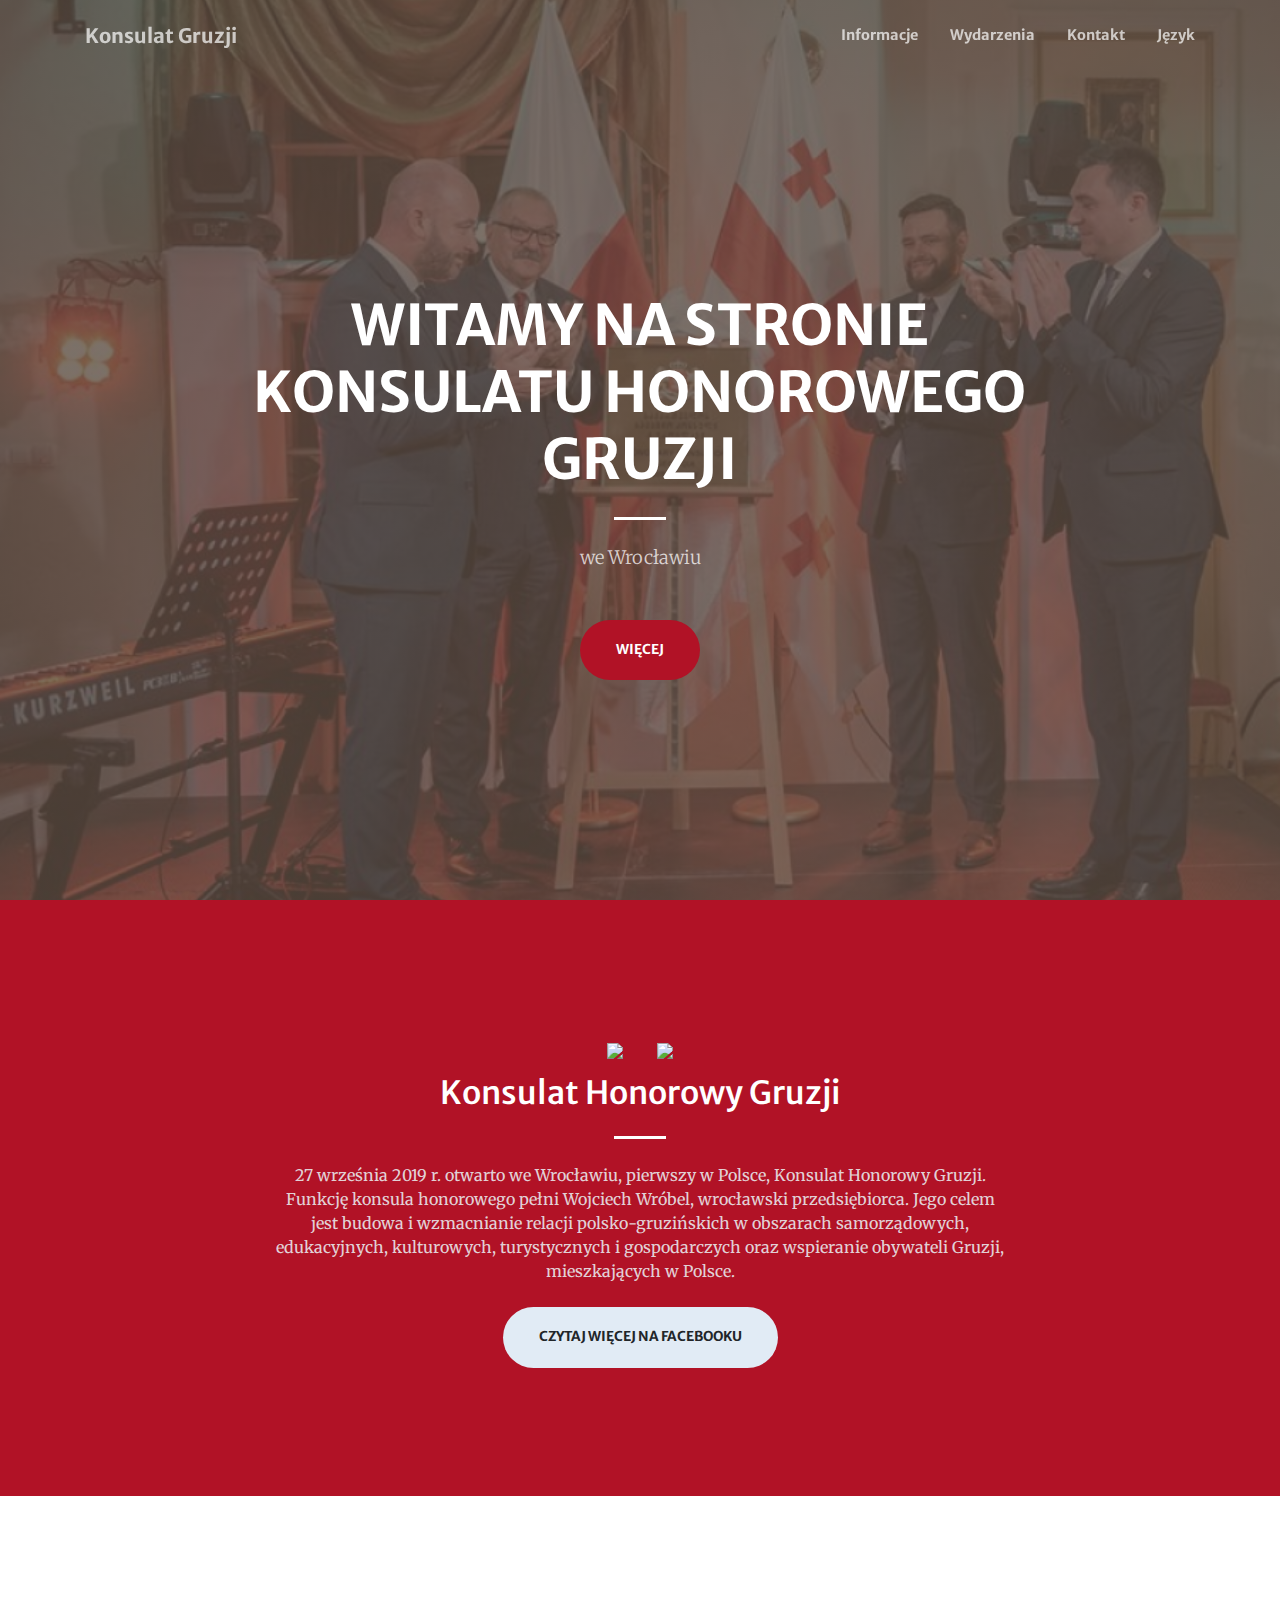
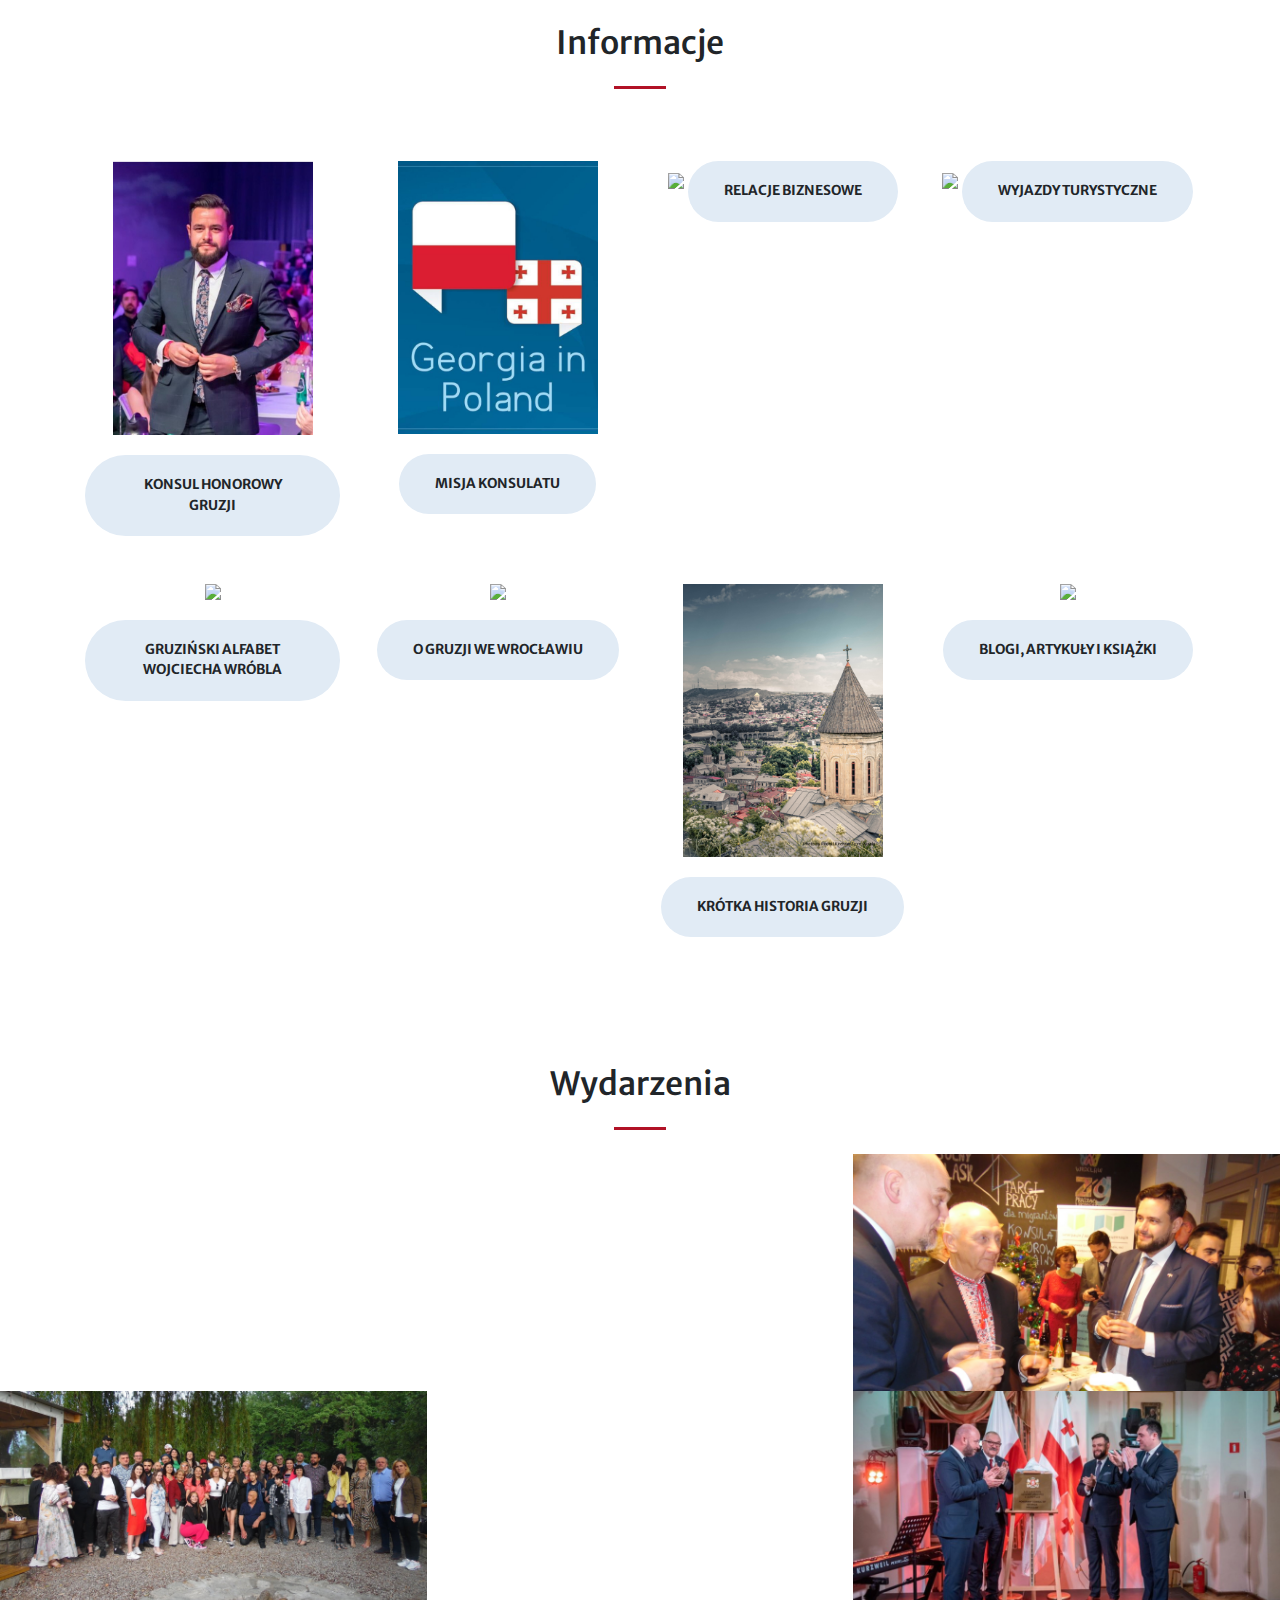
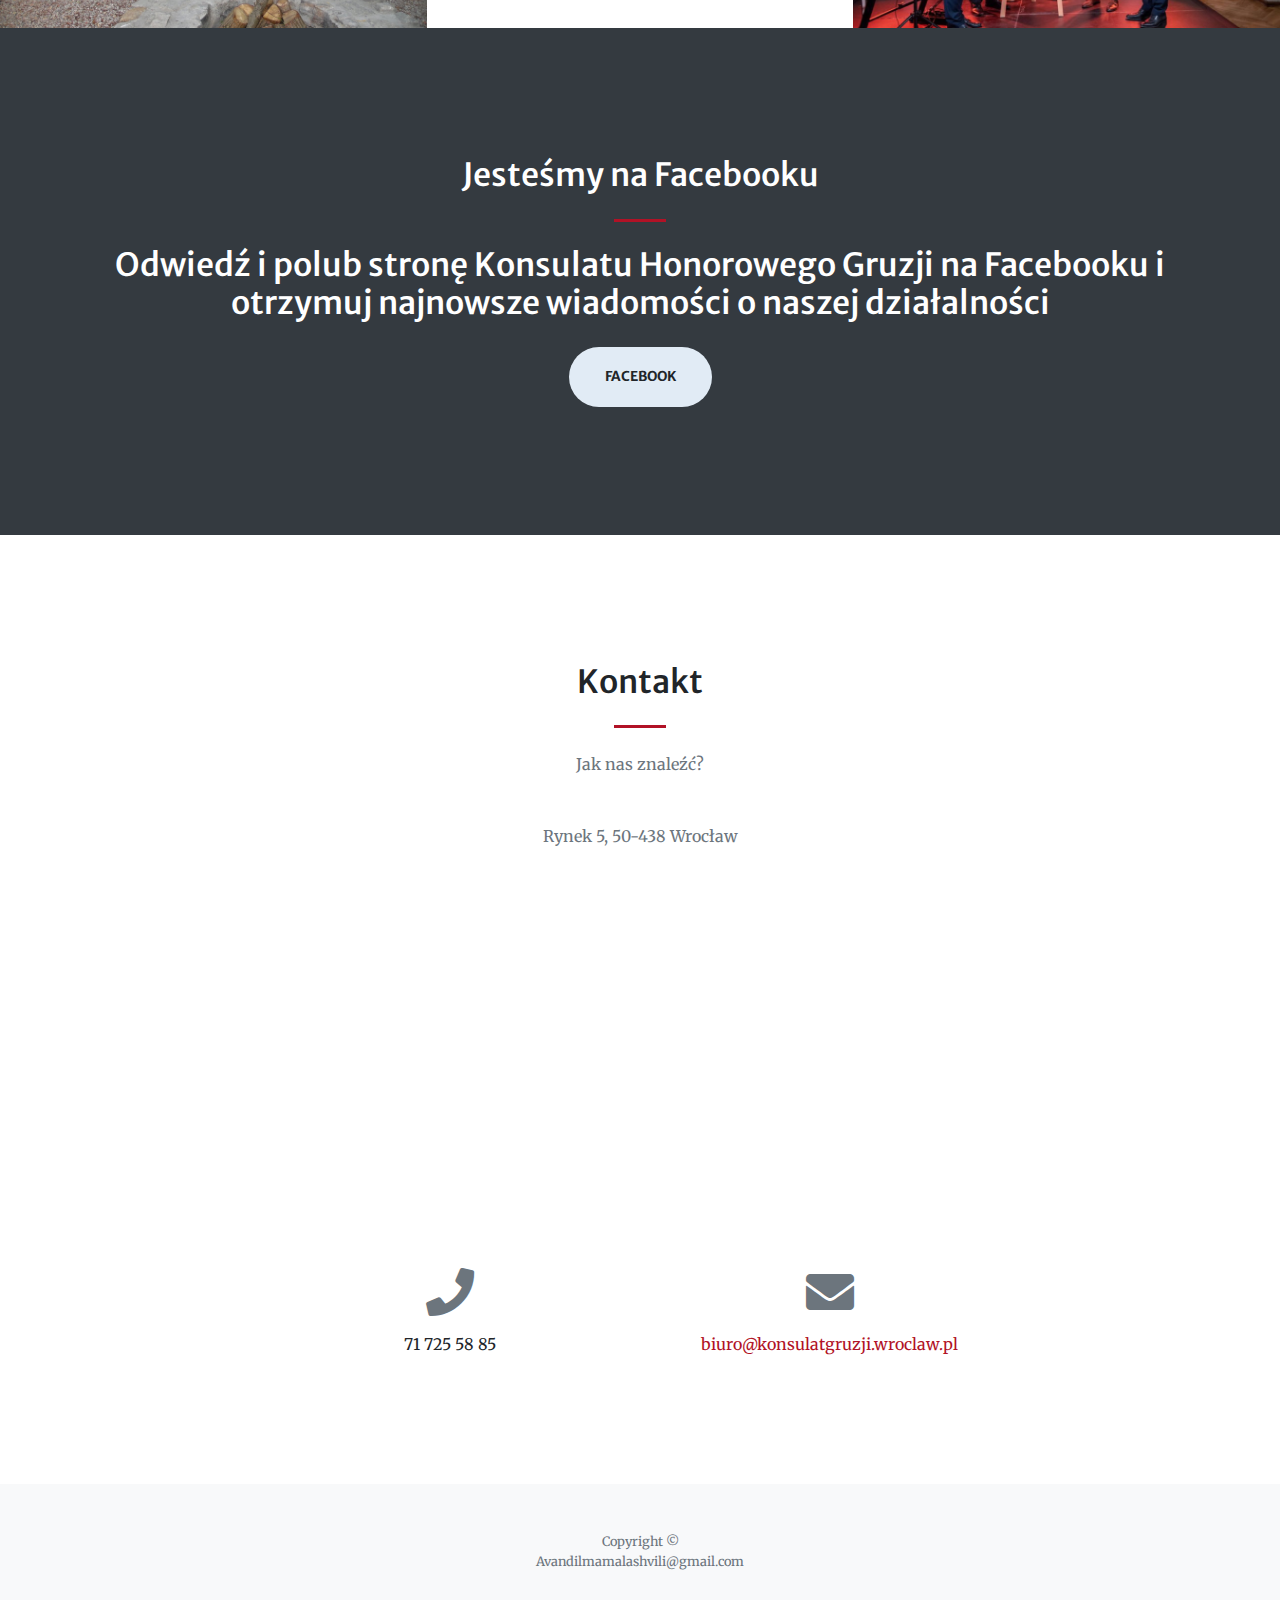
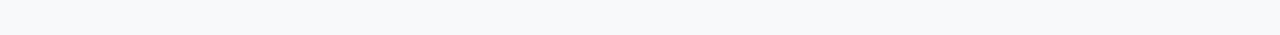
==== index.html @ 9956ffe3 "1234" ====
<!DOCTYPE html>
<html lang="en">

<head>

  <meta charset="utf-8">
  <meta name="viewport" content="width=device-width, initial-scale=1, shrink-to-fit=no">
  <meta name="description" content="">
  <meta name="author" content="">
  <link rel="icon" type="image/icon" href="../Konsulat-Gruzji.v1.0/img/icon.png" sizes="16x16">
  <title>Konsulat Gruzji</title>

  <!-- Font Awesome Icons -->
  <link href="vendor/fontawesome-free/css/all.min.css" rel="stylesheet" type="text/css">

  <!-- Google Fonts -->
  <link href="https://fonts.googleapis.com/css?family=Merriweather+Sans:400,700" rel="stylesheet">
  <link href='https://fonts.googleapis.com/css?family=Merriweather:400,300,300italic,400italic,700,700italic' rel='stylesheet' type='text/css'>

  <!-- Plugin CSS -->
  <link href="vendor/magnific-popup/magnific-popup.css" rel="stylesheet">

  <!-- Theme CSS - Includes Bootstrap -->
  <link href="css/creative.min.css" rel="stylesheet">

  <link href="css/form.css" rel="stylesheet">

</head>

<body id="page-top">

 
  <nav class="navbar navbar-expand-lg navbar-light fixed-top py-3" id="mainNav">
    <div class="container">
      <a class="navbar-brand js-scroll-trigger" href="#page-top">Konsulat Gruzji</a>
      <button class="navbar-toggler navbar-toggler-right" type="button" data-toggle="collapse" data-target="#navbarResponsive" aria-controls="navbarResponsive" aria-expanded="false" aria-label="Toggle navigation">
        <span class="navbar-toggler-icon"></span>
      </button>
      <div class="collapse navbar-collapse" id="navbarResponsive">
        <ul class="navbar-nav ml-auto my-2 my-lg-0">
          <li class="nav-item">
            <a class="nav-link js-scroll-trigger" href="#services">Informacje</a>
          </li>
          <li class="nav-item">
            <a class="nav-link js-scroll-trigger" href="#portfolio">Wydarzenia</a>
          </li>
          <li class="nav-item">
            <a class="nav-link js-scroll-trigger" href="#contact">Kontakt</a>
          </li>
          <li class="nav-item"> 
              <a class="nav-link js-scroll-trigger">Język</a>
          </li>
        </ul>
      </div>
    </div>
  </nav>

 
  <header class="masthead">
    <div class="container h-100">
      <div class="row h-100 align-items-center justify-content-center text-center">
        <div class="col-lg-10 align-self-end">
          <h1 class="text-uppercase text-white font-weight-bold">Witamy na stronie Konsulatu Honorowego Gruzji</h1>
          <hr class="divider light my-4">
        </div>
        <div class="col-lg-8 align-self-baseline">
          <p class="text-white-75 font-weight-light mb-5">we Wrocławiu</p>
          <a class="btn btn-primary btn-xl js-scroll-trigger" href="#about">więcej</a>
        </div>
      </div>
    </div>
  </header>

 
  <section class="page-section bg-primary" id="about">
    <div class="container">
      <div class="row justify-content-center">
        <div class="col-lg-8 text-center">
         <img src="img/FlagPL.png" width="100px" style="padding: 15px;">
         <img src="img/FlagGE.png" width="100px" style="padding: 15px;">
          <h2 class="text-white mt-0">Konsulat Honorowy Gruzji</h2>
          <hr class="divider light my-4">
          <p class="text-white-50 mb-4">
            27 września 2019 r. otwarto we Wrocławiu, pierwszy w Polsce, Konsulat Honorowy Gruzji. 
            Funkcję konsula honorowego pełni Wojciech Wróbel, wrocławski przedsiębiorca. 
            Jego celem jest budowa i wzmacnianie relacji polsko-gruzińskich w obszarach samorządowych, edukacyjnych, kulturowych, 
            turystycznych i gospodarczych oraz wspieranie obywateli Gruzji, mieszkających w Polsce.
          </p>
          <a class="btn btn-light btn-xl js-scroll-trigger" href="https://www.facebook.com/permalink.php?story_fbid=105038730985418&id=104539917701966" target="_blank">Czytaj więcej na Facebooku</a>
        </div>
      </div>
    </div>
  </section>

  
  <section class="page-section" id="services">
    <div class="container">
      <h2 class="text-center mt-0">Informacje</h2>
      <hr class="divider my-4">
      <div class="row">
        <div class="col-lg-3 col-md-6 text-center">
          <div class="mt-5">
            <img src="img/konsul.jpg" width="200px" style="margin-bottom: 20px;">
           
            <button id="myBtn1" class="btn btn-light btn-xl">Konsul Honorowy Gruzji</button>
          </div>
        </div>
        <div class="col-lg-3 col-md-6 text-center">
          <div class="mt-5">
            <img src="img/Mission.jpg" width="200px" style="margin-bottom: 20px;">
            <button id="myBtn2" class="btn btn-light btn-xl">Misja Konsulatu</button>
          </div>
        </div>
        <div class="col-lg-3 col-md-6 text-center">
          <div class="mt-5">
            <img src="img/Business.jpg" width="200px" style="margin-bottom: 20px;">
            <button id="myBtn3" class="btn btn-light btn-xl">Relacje biznesowe</button>
          </div>
        </div>
        <div class="col-lg-3 col-md-6 text-center">
          <div class="mt-5">
            <img src="img/Travel.jpg" width="200px" style="margin-bottom: 20px;">
            <button id="myBtn4" class="btn btn-light btn-xl">Wyjazdy turystyczne</button>
          </div>
        </div>
        <div class="col-lg-3 col-md-6 text-center">
          <div class="mt-5">
            <img src="img/Gecalligraphy.jpg" width="200px" style="margin-bottom: 20px;">
            <button id="myBtn5" class="btn btn-light btn-xl">Gruziński alfabet Wojciecha Wróbla</button>
          </div>
        </div>
        <div class="col-lg-3 col-md-6 text-center">
          <div class="mt-5">
            <img src="img/ogruzjaWroc.jpg" width="200px" style="margin-bottom: 20px;">
            <button id="myBtn6" class="btn btn-light btn-xl">O Gruzji we Wrocławiu</button>
          </div>
        </div>
        <div class="col-lg-3 col-md-6 text-center">
          <div class="mt-5">
            <img src="img/Historia.jpg" width="200px" style="margin-bottom: 20px;">
            <button id="myBtn7" class="btn btn-light btn-xl">Krótka Historia Gruzji</button>
          </div>
        </div>
        <div class="col-lg-3 col-md-6 text-center">
          <div class="mt-5">
            <img src="img/blog.jpg" width="200px" style="margin-bottom: 20px;">
            <button id="myBtn8" class="btn btn-light btn-xl">Blogi, artykuły i książki</button>
          </div>
        </div>
      </div>
    </div>
  </section>


   <div id="myModal1" class="modal1">
      <div class="modal-content1">
        <span class="close1">&times;</span>
            <div id="wrapper">
                <form method="POST" action="" name="myform" >
                        <div>
                          <img src="img/konsul.jpg" style="margin-bottom: 30px; width: 50%;">  
                          <h3 class="satauri">konsul honorowy Gruzji we Wrocławiu</h3>
                          <hr class="divider my-4">
                        </div class="text">
                        Nazywam się <b>Wojciech Wróbel</b>. Jestem wrocławianinem, rocznik 1988, i nie wyobrażam sobie, żeby żyć i pracować gdzie indziej. 
                        Kilka lat temu zakochałem się w Gruzji. Wciąż poznają jej kulturę, tradycję i fascynujących, przyjaznych mieszkańców. 
                        Od 2019 r. mam zaszczyt być konsulem honorowym Gruzji we Wrocławiu.
                        <p></p><b>Wykształcenie i działalność</b>
                        <p></p>Ukończyłem psychologię na uniwersytecie SWPS oraz, z wyróżnieniem, 
                        studia Master of Business Administration na Politechnice Wrocławskiej i Central Connecticut State University. 
                        Jestem współzałożycielem i wiceprezesem stowarzyszenia absolwentów studiów MBA PWr – Business Club B4. 
                        Mam zaszczyt być dożywotnim członkiem Rady Kolegium Europy Wschodniej im. Jana Nowaka-Jeziorańskiego, 
                        której misją jest praca na rzecz budowy Europy Wschodniej jako wspólnoty ludzi wolnych.
                        Jestem w kapitule Nagrody im. Tytusa Filipowicza, przyznawanej obywatelom krajów kaukaskich, m.in. 
                        za rozwój nauki i kultury oraz budowanie społeczeństwa obywatelskiego. 
                        Należę do Rady Programowej Forum G2 – Gospodarka i Geopolityka, w której wyznaczamy cele i 
                        priorytety działań Instytutu Strategii Gospodarczych i Geopolitycznych. 
                        Jestem współzałożycielem Instytutu Heweliusza, w którym zajmujemy się szeroko pojętą edukacją z zakresu zarządzania, 
                        ekonomii, prawa i psychologii oraz podnoszeniem kompetencji osób, kierujących jednostkami samorządowymi i przedsiębiorstwami. 
                        
                        <p></p>Szczególnie bliska jest mi tematyka, związana z firmami rodzinnymi.
                        Swoim doświadczeniem w tym zakresie dzielę się podczas konferencji biznesowych i wykładów dla studentów, 
                        którzy kształcą się na kierunkach ekonomicznych. 
                        Prowadzę zajęcia z zakresu zasad funkcjonowania firm rodzinnych oraz międzynarodowej współpracy gospodarczej 
                        w Studium Europy Wschodniej Uniwersytetu Warszawskiego.
                        Należę do stowarzyszenia The Family Business Network Poland (FBN Poland), które działa na rzecz firm rodzinnych. 
                        <p></p>Od kilku lat angażuję się w działalność społeczną i filantropijną.
                        <p></p><b>Prowadzimy firmę rodzinną</b>
                        <p></p>Jestem właścicielem Grupy Wróbel, rodzinnej firmy, której nie byłoby, gdyby nie mój świętej pamięci tata Mirosław. 
                        Zaczynał na początku lat 90. w niewielkim warsztacie samochodowym na wrocławskich Maślicach, ale miał ambitne plany, 
                        które konsekwentnie, krok po kroku, realizował. 
                        W pracy inspiruje mnie też mama Jolanta, która przyczyniła się do zbudowania sukcesu naszej firmy. Obecnie jesteśmy jedną z największych firm motoryzacyjnych w Polsce i dealerem marek Mercedes-Benz oraz Mazda. 
                        W 2018 r. byliśmy na liście 200 Największych Polskich Firm w rankingu „Wprost” oraz Polskich Ambasadorów Biznesu za rok 2017.
                      
                        </div>
                      </div>
                    </form>
                    </div>

   <div id="myModal2" class="modal2">
      <div class="modal-content2">
        <span class="close2">&times;</span>
            <div id="wrapper">
                <form method="POST" action="" name="myform">
                        <div>
                          <img src="img/misja.jpg" style="margin-bottom: 30px; width: 100%;">  
                          <h3 class="satauri">Misja Konsulatu Honorowego Gruzji we Wrocławiu</h3>
                          <hr class="divider my-4"> 
                        </div class="text">
                        
                        Moją misją jako Konsula Honorowego Gruzji we Wrocławiu jest budowanie jak najlepszych relacji polsko-gruzińskich. 
                        Pragnę przybliżać gruzińską kulturę i tradycję oraz zachęcać do kontaktów biznesowych i wyjazdów turystycznych. 
                        Okręg konsularny obejmuje województwo dolnośląskie, ale ponieważ Gruzja w Polsce ma tylko ambasadę w Warszawie, 
                        to czasami wspieram gruzińskich obywateli w całej Polsce. 
                        <p></p><b>Misja Konsulatu to:</b>
                        <ul>
                          <li style="list-style-type: circle;">budowa przyjaznych relacji pomiędzy naszymi krajami,</li>
                          <li style="list-style-type: circle;">rozwój współpracy regionalnej, wspólnych inicjatyw samorządów,</li>
                          <li style="list-style-type: circle;">inicjowanie współpracy organizacji społecznych, środowisk zawodowych, stowarzyszeń i kościołów,</li>
                          <li style="list-style-type: circle;">popieranie rozwoju relacji biznesowych i turystycznych,</li>
                          <li style="list-style-type: circle;">rozwój polsko-gruzińskich relacji kulturalnych, </li>
                          <li style="list-style-type: circle;">pomoc dla obywateli Gruzji, mieszkających na Dolnym Śląsku (szacuje się, że we Wrocławiu mieszka i pracuje ok. 1000 obywateli Gruzji, a na Dolnym Śląsku ta społeczność liczy ok. 10 tys. osób),</li>
                          <li style="list-style-type: circle;">informowanie zainteresowanych wyjazdem do Gruzji o możliwościach rozwoju wspólnych inicjatyw,</li>
                          <li style="list-style-type: circle;">współpraca z <a href="https://pol-ge.com/pl/strona-glowna/" target="blank">Polsko-Gruzińską Izbą Przemysłowo-Handlową,</a></li>
                          <li style="list-style-type: circle;">wsparcie polsko-gruzińskich inicjatyw dyplomatycznych.</li>
                          </ul>
	
                        <p></p><b>Kontakt</b>
                        <p>Ze mną i moimi współpracownikami można się spotkać w Konsulacie Honorowym Gruzji we Wrocławiu. 
                          Jesteśmy na trzecim piętrze w kamienicy Rynek 5 (znana jako kamienica Dwór Polski).</p>
                        <ul>
                          <li style="list-style-type: circle;">Konsulat otwarty jest w godz. 10.00-14.00, od poniedziałku do piątku, tel. 71 725 58 85.</li>
                          <li style="list-style-type: circle;">Wszystkie sprawy, wymagające pomocy ze strony Konsula Honorowego Gruzji, 
                            można zgłaszać e-mailowo: <a href="mailto:wojciech.wrobel@mfa.gov.ge">wojciech.wrobel@mfa.gov.ge</a></li>
                        </ul>
                        <p>Zobacz także: <a href="http://www.poland.mfa.gov.ge/default.aspx?sec_id=440&lang=12" 
                          target="blank">Ambasada Gruzji w Warszawie </a></p>
                        
            </div>
      </div>
    </form>
    </div>


   <div id="myModal3" class="modal3">
    <div class="modal-content3">
      <span class="close3">&times;</span>
          <div id="wrapper">
              <form method="POST" action="" name="myform" >
                      <div>
                        <img src="img/HeaderBussiness.jpg" width="100%" style="margin-bottom: 30px;">
                        <h3 class="satauri">Relacje biznesowe</h3>
                        <hr class="divider my-4">
                      </div>
                      <p>Kontakty biznesowe Dolnego Śląska z Gruzją to mój priorytet. Mamy już świetne relacje przyjacielskie i samorządowe, 
                      teraz czas na biznes. Zależy mi, aby wrocławskie i dolnośląskie firmy były obecne na obszarze Kaukazu Południowego. 
                      Ten region jest niezwykle atrakcyjny i stwarza nowe perspektywy biznesowe. Wiedzą o tym dolnośląscy przedsiębiorcy i samorządowcy, 
                      którzy od paru lat jeżdżą do Gruzji z misjami gospodarczymi.</p>
                      <p><b>Ten biznes się opłaca</b></p>
                      <p>Rocznie do Gruzji przyjeżdża 9 mln turystów, czyli ponad dwukrotnie tylu, 
                        ilu to państwo ma mieszkańców. Dobrze rozwija się rynek nieruchomości, 
                        szczególnie tych przeznaczonych na wynajem, ale nie tylko, np. inwestycja hotelarska potrafi się zwrócić nawet w 3,5 roku. 
                        To wszystko pokazuje, że rynek jest niesamowicie chłonny i perspektywiczny. 
                        Aktywni są na nim obywatele Turcji i Rosji i coraz częściej Brytyjczycy. 
                        Gruzini jednak są zainteresowani także współpracą z Polakami. Ważne, by nasi przedsiębiorcy dostrzegli tę szansę, 
                        a mnie zależy na tym, aby były to firmy z Wrocławia i naszego regionu. </p>
                      <p><b>Szansa dla dolnośląskich firm</b></p>
                      <p>Ze względu na położenie Gruzja jest swojego rodzaju hubem komunikacyjnym, zapewnienia bowiem łączność między Azją Zachodnią, 
                        Azją Centralną i Europą. Poprzez Gruzję polskie towary i usługi mają ułatwiony dostęp do rynków Południowego Kaukazu, 
                        w tym Azerbejdżanu, Armenii, Kazachstanu, oraz Turcji, Iranu i Arabii Saudyjskiej.</p> 
                      <p>Gruzinom zależy na współpracy z dolnośląskim firmami, szczególnie z branży IT, budowlanej, energetycznej i turystycznej. 
                        Dobre pespektywy mają przed sobą inwestycje infrastrukturalne, dużo się tam buduje i modernizuje, np. drogi, 
                        obiekty sportowe czy hydroelektrownie, rozwija się przemysł ciężki, wydobywczy (Gruzja pozyskuje znaczne ilości rudy manganu). 
                        Dolnośląskie firmy, które współpracują z KGHM, mogą znaleźć w Gruzji parterów. </p>
                      <p><b>Prowadzenie firmy i podatki</b></p>
                      <p>Gruzja ma bardzo dobrze wykształconą kadrę pracowniczą. Całość kosztów, związana z zatrudnieniem, to podatek w wysokości 20 proc. 
                        Dla porównania – w Polsce to ok. 50 proc. W Gruzji stosowany jest estoński sposób rozliczania podatków, czyli firma, 
                        która generuje przychód do momentu, gdy nie konsumuje zysków w formie dywidendy, nie płaci podatków.</p>
                      <p>Według raportu Doing Business, Gruzja jest w gronie 10 najlepszych państw do prowadzenia własnego biznesu. 
                        To kraj otwarty na inwestycje. Sprzyja temu uproszczone prawo gospodarcze, np. firmę można zarejestrować i otworzyć w jeden dzień. 
                        Zlikwidowano wiele obowiązkowych licencji i pozwoleń. Skrócono czas odprawy celnej. 
                        Co ciekawe, w Gruzji świadczenia socjalne finansuje państwo. Przedsiębiorca nie musi zatem odprowadzać składek, 
                        związanych z zatrudnieniem pracowników. </p>
                      <p><b>Gruzja – Unia Europejska</b></p>
                      <p>Gruzja dąży do członkostwa w Unii Europejskiej i NATO, a to dla kontaktów biznesowych i turystycznych ma kluczowe znaczenie.</p> 
                      <ul>
                        <li style="list-style-type: circle;">28 marca 2017 r. UE wprowadziła liberalizację wizową i obywatele Gruzji mogą podróżować do państw Unii Europejskiej 
                          bez wiz – do 90 dni w ciągu pół roku. Wcześniej, bo w 2011 r., weszły w życie umowy UE – Gruzja: o ułatwieniach wizowych i o 
                          readmisji. Co ważne, Polacy, bez względu na cel podróży, mogą wjechać do Gruzji bez wiz, a przekraczając granicę, 
                          należy okazać paszport lub dowód osobisty</li>
                        <li style="list-style-type: circle;">Od 1 lipca 2016 r. w pełni obowiązuje układ stowarzyszeniowy UE – Gruzja wraz z pogłębioną, kompleksową strefą wolnego handlu.</li>
                        <li style="list-style-type: circle;">Od 2009 r. Gruzja jest członkiem Partnerstwa Wschodniego, które ma pogłębiać więzi polityczne i integrację gospodarczą Unii Europejskiej z sześcioma partnerskimi krajami Europy Wschodniej i Zakaukazia. W tej grupie, oprócz Gruzji, są: Armenia, Azerbejdżan, Białoruś, Mołdawia i Ukraina.</li>
                      </ul> 
                      <p><b>Polsko-Gruzińska Izba Przemysłowo-Handlowa</b></p>
                     <a href="https://pol-ge.com/pl/strona-glowna/" target="blank">Konsulat współpracuje z Polsko-Gruzińską Izbą Przemysłowo-Handlową</a>, która powstała we Wrocławiu w 2017 r. Zrzesza firmy z różnych branż: medycznej, przemysłowej, surowcowej, spożywczej, usługowej i IT. Co ważne, Izba działa pod patronatami ambasad Rzeczypospolitej Polskiej w Tbilisi oraz Ambasady Gruzji w Warszawie oraz najważniejszych polskich i gruzińskich instytucji wspierających biznes.
                               
              </form>
          </div>
    </div>
  
  </div>

   <div id="myModal4" class="modal4">
    <div class="modal-content4">
      <span class="close4">&times;</span>
          <div id="wrapper">
              <form method="POST" action="" name="myform" >
                      <div>
                          <img src="img/Travel1.jpg" width="100%" style="margin-bottom: 30px;">
                          <h3 class="satauri">Wyjazdy turystyczne</h3>
                          <hr class="divider my-4">
                      </div>
                      <p><b>Do Gruzji warto pojechać</b></p>
                        <p>Dla mnie Gruzja to tradycja, nowoczesność i gościnność, czyli wszystko, co najlepsze na Kaukazie. 
                        Wciąż poznaję Gruzję i wciąż jest mi mało, to piękne góry, ciepłe morze, starożytne zabytki, świetna kuchnia i cenione wina. 
                        Rocznie do Gruzji przyjeżdża 9 mln turystów, czyli ponad dwukrotnie tylu, ilu jest tam mieszkańców. 
                        Spośród wszystkich krajów Unii Europejskiej, Polacy odwiedzaj Gruzję najczęściej. </p>
                      <p><b>Zimą na narty, latem na Riwierę Morza Czarnego?</b></p>
                        <p>Dlaczego nie? Z Wrocławia do Gruzji jest blisko 3 tys. km, ale mamy bezpośrednie połączenie lotnicze z Wrocławia do Kutaisi, 
                        gdzie leci się niecałe 3,5 godziny. Są też loty z Katowic, Krakowa, Gdańska i Warszawy. </p>
                        <p>Gruzja i Kaukaz mogą być alternatywą dla Alp, tym bardziej że mają swoje pięciotysięczniki. 
                        Poza tym jest tam zdecydowanie taniej, nawet pięciokrotnie, w stosunku do oferty w Europie. 
                        Standard jest dobry: jeździłem, sprawdziłem i byłem zadowolony. 
                        A Batumi na gruzińskiej riwierze przedstawiać nie trzeba, to najgorętszy czarnomorski kurort.</p>  
                        <p>Na terenie tego niewielkiego kraju można znaleźć starożytne miasta, zamki i świątynie. 
                          Wystarczą niecałe trzy godziny, by z Tbilisi dojechać do Dawit Garedża, 
                          gdzie znajduje się kompleks monastyrów z początków chrześcijaństwa. </p>
                        <p>W Gruzji można spróbować wybornej kuchni oraz coraz bardziej cenionych win i nalewek. 
                          Na tyle już ważnych na winiarskiej mapie świata, że enoturystyka stała się osobną gałęzią turystycznego biznesu. 
                          Gruzini mają krajobrazowo niepowtarzalne rejony do uprawiania paralotniarstwa, popularne są też wyprawy konne.</p>
                      <p><b>Bezpieczeństwo</b></p> 
                        <p>Polacy wyjeżdżający do Gruzji pytają o bezpieczeństwo, bo dekadę temu trwała tam wojna z separatystami z Osetii i z Rosją. 
                        Konflikt był krótki i teraz naprawdę jest tam bezpiecznie. Gdyby tak nie było, turyści z całego świata tam by nie przyjeżdżali. 
                        Według Crime Index by Country, Gruzja jest uznawana za jedno z najbezpieczniejszych państw na świecie. </p>
                      <p><b>Wizy</b></p>
                      <p>Podróżując Polacy nie potrzebują wiz. Możemy tam polecieć na paszport lub dowód osobisty.</p>
                      <p><b>Ubezpieczenie</b></p>
                      <p>Polskie Ministerstwo Spraw Zagranicznych bezwzględnie zaleca posiadanie ubezpieczenia turystycznego na kwotę co najmniej 30 tys. euro, 
                        pokrywającego koszty leczenia oraz transport chorego do Polski. 
                        W przypadku konieczności skorzystania z opieki zdrowotnej oczekiwane jest uregulowanie rachunków na miejscu lub przekazanie danych ubezpieczyciela. 
                        Osoby, planujące wycieczki górskie, powinny mieć szczególny typ ubezpieczenia, pokrywającego koszty akcji ratunkowych w górach. </p>
                      <p><b>Zdrowie</b></p>
                      <p>W Gruzji nie są wymagane żadne szczepienia dla podróżnych. 
                        Opieka medyczna dla turystów jest w pełni odpłatna. 
                        W Tbilisi i większych miastach czynne są prywatne przychodnie lekarskie (istnieje możliwość hospitalizacji). 
                        Wizyta w prywatnej klinice to równowartość 30-40 euro.</p>
                      <p><b>Czytaj także:</b><a href="https://www.gov.pl/web/dyplomacja/gruzja" target="blank">Ministerstwo Spraw Zagranicznych: informacje dla podróżujących po Gruzji </a></p>
                      
                      
              </form>
          </div>
    </div>
  
  </div>


  <div id="myModal5" class="modal5">
    <div class="modal-content5">
      <span class="close5">&times;</span>
          <div id="wrapper">
              <form method="POST" action="" name="myform" >
                      <div>
                          <img src="img/Travel1.jpg" width="100%" style="margin-bottom: 30px;">
                          <h3 class="satauri">Gruziński alfabet Wojciecha Wróbla</h3>
                          <hr class="divider my-4">
                      </div>
                      <p><b>Gruzja – co warto i należy wiedzieć, czyli gruziński alfabet Wojciecha Wróbla</b></p>
                      <p><b>Gruzję trzeba poczuć, spróbować i doświadczyć. Jeżeli to zrobimy, to gwarantuję, że można się zakochać, i to na całe życie. 
                        Aby przybliżyć ten kraj, przedstawiam mój gruziński alfabet.</b></p>

                      <p></p><b>A</b> – jak alfabet, czyli ქართული ანბანი, bo gruziński alfabet jest unikatowy. Dla Gruzinów to powód do ogromniej dumy. Jego historia sięga III wieku p.n.e. Jest na liście UNESCO i jest jednym z 14 alfabetów na świecie. Ma 33 litery, ale nie ma dużych liter i znaków interpunkcyjnych. Jego wyjątkowość polega na tym, że posługują się nim tylko Gruzini.
                      <p></p><b>B</b> – jak Batumi. Najgorętszy czarnomorski kurort. Jedno z najstarszych miast Gruzji oraz stolica autonomicznej republiki Adżarii, nazywane kaukaskim Dubajem. Miasto i jego „herbaciane pola i cykadami dźwięczący świt”” znane są Polakom z piosenki Filipinek z lat 60. 17 lipca 2019 r. w Alphabetic Tower w Batumi prezydent Wrocławia Jacek Sutryk i prezydent Batumi Lasha Komakhidze podpisali porozumienie o partnerskiej współpracy między miastami.
                      <p></p><b>Ch</b> – jak chrześcijaństwo. Gruzini podkreślają, że są drugim po Armenii chrześcijańskim państwem na świecie. Lubią mówić turystom, że byli chrześcijanami zaraz po Chrystusie. Gdy ktoś zapyta: „Ale zaraz, a co z Ormianami?”, odpowiadają: „Ormianie byli chrześcijanami jeszcze przez Chrystusem”. Dla Gruzinów chrześcijaństwo to kultura, tradycja i folklor. Natomiast Polacy z kulturą gruzińską najczęściej kojarzą słynny balet i tradycyjne chóry.
                      <p></p><b>D</b> – jak duma. To bardzo dumny naród. Są dumni z tego, co mają: z alfabetu, z wina, z potraw. Dumni są z historii, że tyle przeszli, a ciągle mówią i piszą, używając alfabetu gruzińskiego, a nie cyrylicy. Na swój Kościół mówią Eklezja, a nie Cerkiew. Dumni są, kiedy mówią Sakartwelo, a nie Gruzja, bo słowo „Gruzja” jest dla nich rusycyzmem. 
                      <p></p><b>E</b> – jak elardżi. Megrelska, bardzo smaczna potrawa, robi się ją z roztopionego sera sulgumi, który trochę przypomina włoską mozzarellę. Jada się na ciepło, można z kaszą kukurydzianą. 
                      <p></p><b>F</b> – jak… tej litery w gruzińskim alfabecie nie ma, ale warto w kontekście relacji polsko-gruzińskich pamiętać o Tytusie Filipowiczu. Był to pierwszy polski dyplomata, wysłany do Gruzji, kiedy ona odzyskała niepodległość na początku XX w. Dla mnie jest to ważne ze względu na kapitułę Nagrody im. Tytusa Filipowicza, do której należę. Została ona ustanowiona w 2018 r., w 100-lecie odzyskania niepodległości Polski i Gruzji. Nagroda ta ma na celu honorowanie zasług obywateli krajów kaukaskich w rozwoju nauki, kultury i życia publicznego, w kształtowaniu i rozwoju społeczeństwa obywatelskiego na Kaukazie oraz budowaniu demokracji. 
                      <p></p><b>G</b> – jak gaumardżios. To najbardziej popularne słowo w Gruzji. Każdy turysta musi je znać. Pada przy każdym toaście. Gaumardżios Sakartwelo – to „niech żyje Gruzja”. A toast to dla nich rzecz święta. To tradycja spotkań i biesiad, podczas których mamy drugie słowo klucz dla Guzinów – Tamada. To osoba, która przy stole jest gospodarzem spotkania. To ona prowadzi biesiadę. Pierwszy toast jest zawsze za Boga, później za rodzinę, gospodarza, dzieci, przyjaciół, za powód spotkania, w sumie takich toastów może być naprawdę dużo. 
                      <p></p><b>H</b> – jak hinkali, czasami pisane chinkali. To słynne gruzińskie pierogi-sakiewki. Te klasyczne są z mięsem. Porcje zawsze są ogromne. Popularnością ustępują tylko chaczapuri, czyli słynnym gruzińskim chlebkom lub, jak wolą niektórzy – plackom. 
                      <p></p><b>H</b> – jak historia. Gdzie nie zacznie się kopać, niemal na pewno można znaleźć archeologiczne ślady sprzed wieków. Większość niezwykłych zabytków jest na liście UNESCO. <b>Forteca w Gonio</b> – rzymska fortyfikacja. Najstarsze zapiski, odnoszące się do tego miejsca, znajdują się u Pliniusza Sekundusa (pierwsze stulecie naszej ery). W II w. było to dobrze umocnione rzymskie miasto ówczesnej kolonii Kolchidy. <b>Grakliani Gora</b> – stanowisko archeologiczne na wzgórzu w pobliżu Kaspi, gdzie odkryto liczne artefakty z okresu od epoki kamienia do starożytności. <b>Gremi</b> – założona przez króla Lewana, w XVI i XVII w. była stolicą królestwa Kachetii. Ruiny miasta zajmują około 50 ha. Na wzgórzu uchowała się cerkiew Świętych Archaniołów, wieża zamkowa oraz dzwonnica i piwnica na wino. W Kutaisi jest <b>katedra Bagrata</b> – z XI w. Powstała w „złotym wieku” gruzińskiej kultury i państwowości. Była symbolem politycznej potęgi kraju oraz jedności narodowej. <b>Uplisciche</b> – starożytne skalne miasto, około 10 km na wschód od miasta Gori. To jedna z najstarszych osad, a jej początki sięgają V w. p.n.e. <b>Wardzia</b> – niesamowite skalne miasto-klasztor na zboczu góry Eruszeli. Jego budowę zaczęto za panowania Jerzego III w 1185 r., natomiast ukończono – pod rządami jego córki, królowej Tamary. Wardzia służyła jako schronienie podczas najazdów mongolskich; mogła pomieścić nawet 60 tys. osób. Był tam klasztor, sala tronowa oraz ponad 3000 komnat umieszczonych na 13 piętrach. W mieście zainstalowano skomplikowany system nawodnień pobliskich pól uprawnych. 
                      <p></p><b>I</b> – jak Ijaw na-na. To bardzo znana gruzińska kołysanka. Każda mama śpiewa ją swojemu dziecku. Albo I – jak Ilja Czawczawadze, gruziński pisarz i działacz społeczny. Zginął na skutek zamachu. Uważany jest powszechnie za bohatera narodowego i ojca współczesnej Gruzji. 
                      <p></p><b>J</b> – nie ma w gruzińskim alfabecie, ale może być – jaskinia Prometeusza, uważana za jedną z najpiękniejszych na świecie. Ogólna długość jaskini wynosi ok. 11 km, z czego 1060 m udostępnionych jest turystom. Odkryto ją w latach 80. XX w., ale atrakcją stała się dzięki prezydentowi Gruzji Micheilowi Saakaszwili, który w 2010 r. zaproponował jej nazwę –na cześć mitycznego Prometeusza, który został przykuty do skały w tej właśnie okolicy. Z mitologii warto też pamiętać, że zgodnie ze starogrecką legendą Argonauci pod dowództwem Jazona wyruszyli do Królestwa Kolchidy (obecnie Gruzja Zachodnia), aby zdobyć należące do miejscowych złote runo, zresztą do dziś złoto w Gruzji wciąż można znaleźć. 
                      <p></p><b>K</b> – jak Kartweli, bo tak w Gruzji mówi się na Gruzina i Gruzinkę, ponieważ w języku nie rozróżnia się rodzajów. W ogóle Gruzja dla samych Gruzinów Gruzją nie jest, bo oni na swój kraj mówią Sakartwelo, a to oznacza kraj Kartlów. Ludzie młodzi powiedzieliby pewnie K jak Katie Melua, to doskonale znana także w Polsce, urodzona w Kutaisi, gruzińsko-brytyjska piosenkarka. Na liście słynnych Gruzinów jest też Kacha Kaladze, ceniony piłkarz AC Milan, a obecnie mer Tibilisi. Jednak wciąż najbardziej znany jest Stalin, a raczej Józef Dżugaszwili. O nim wielu wolałoby zapomnieć, ale ma też swoich zwolenników. A w rodzinnym mieście Gori ma muzeum. Drugi słynny Gruzin z czasów ZSRR to Ławrientij Beria, szef NKWD.
                      <p></p><b>L</b> – jak lari, czyli gruzińska waluta, dzieląca się na 100 tetri. W języku starogruzińskim słowo „lari” oznacza „skarb”. Co ciekawe, banknoty lari produkowane są przez Polską Wytwórnię Papierów Wartościowych. 1 lari (GEL) to 1,30 polskiego złotego (PLN).
                      <p></p><b>Ł</b> – nie ma w gruzińskim alfabecie, ale dla mnie to łaźnia, a raczej bania. To łaźnia turecka, którą wybudowali tu wieki temu Persowie. Dziś łaźnie są wszędzie, a Gruzini szczególnie uwielbiają te siarkowe. Mówi się, że bania to najlepsza kąpiel w życiu. 
                      <p></p><b>M</b> – jak mamuli, czyli ojczyzna. Mogłoby być m – jak mama, ale u nich mama to deda, za to tata to mama. Dla Gruzinów trzy rzeczy są najważniejsze na świecie: sarcmunojwa (wiara chrześcijańska), mamuli (ojczyzna) i ena (język gruziński). M może być też jak mandarynka, bo niektórzy uważają, że to tam dojrzewają najlepsze mandarynki na świecie. Słynny jest też film „Mandarynki” Zaza Urushadze. 
                      <p></p><b>N</b> – jak Natachtari. To wieś blisko Tibilisi, która słynie z wody. Jest więc Natachtari lemoniada, piwo i browar. 
                      <p></p><b>O</b> – jak Omalo, najwyżej położona wioska w Europie. By do niej dojechać, trzeba pokonać wijącą się wśród gór i naszpikowaną przepaściami, jedną z najniebezpieczniejszych dróg na świecie. Jest to także najwyżej położona droga samochodowa na Kaukazie, a Przełęcz Abano (2850 m n.p.m.) stanowi jej najwyższy punkt. Ci, którzy nią jechali, mówią, że krajobraz wokół wygląda tak, jakby leciało się samolotem.
                      <p></p><b>P</b> – jak przyjaciel i Polska. Dla nich jesteśmy krajem w Europie, z którym czują się bardzo blisko związani. Polska jako pierwszy kraj uznała niepodległość Gruzji w 1919 r. W II Rzeczypospolitej przyjęto do służby w armii polskiej grupę oficerów narodowości gruzińskiej. Z kolei Polonia gruzińska jest jedną z najstarszych w regionie – jej przedstawiciele osiedlali się od końca XVIII stulecia, po powstaniu kościuszkowskim. Po XIX-wiecznych powstaniach części polskich zesłańców udało się uniknąć zsyłki do Kazachstanu lub na Syberię i trafić do Gruzji. Szacuje się, że w II połowie XIX w. około 10 proc. mieszkańców Tbilisi to byli nasi rodacy. Pamięta się o nich do dziś, byli to ludzie wykształceni i mieli wpływ na rozwój miasta. Mówią, że Polak i Gruzin mają podobne cechy: jesteśmy gościnni, mamy wspólną historię i wspólnego wroga. Przypominają, że Rosja od 1801 r. przez niemal 200 lat twardą ręką rządziła ich krajem. Do tego doszła jeszcze wojna, którą Rosja wszczęła wobec Gruzji latem 2008 r. Podkreślają, że obecnie Polska bardzo ich wspiera politycznie. Pamiętają o Lechu Kaczyńskim. Mówią, że jesteśmy ich ambasadorem w drodze do Unii Europejskiej i NATO. 
                      <p></p><b>Q</b> – jak qwevri. To tradycyjne naczynie, w którym leżakuje zakopane w ziemi wino. Do dziś w Gruzji wykopuje się starożytne qwevri z pozostałością wina. 
                      <p></p><b>R</b> – jak Szot Rustaweli, to XII wieczny gruziński poeta. Znaczy dla nich tyle, co dla nas Adam Mickiewicz. Rustaweli jest autorem poematu epickiego „Rycerza w tygrysiej skórze”, gruzińskiej epopei narodowej. Po dziś dzień pozostaje ona niekwestionowanym arcydziełem i jest jedynym utworem literackim stworzonym w języku gruzińskim, który jest znany na całym świecie.
                      <p></p><b>S</b> – jak Sakartwelo, czyli Gruzja. Oni bardzo chcą, by tak nazywać ich kraj. W 2011 r. Ministerstwo Spraw Zagranicznych Gruzji zabiegało o to, aby państwa, z którymi Gruzini mają przyjazne relacje, używały nowej nazwy tego kraju – Sakartwelo. Jednym z pierwszych krajów, który zadeklarował, że tak zrobi, była Litwa. Słowo „Kartweli” wywodzi się od mitycznego Kartlosa – protoplasty narodu gruzińskiego. Pochodzenie terminu Gruzja prawdopodobnie pochodzi od praindoeuropejskiego określenia gór lub perskiego słowa gorg – „wilk”, ale mówi się też o tureckim „gurzy”, arabskim „gurdży” lub perskim „gordżi”, które tłumaczy się jako „siłę walczącą z islamem”. Natomiast w językach zachodniej Europy popularne są nazwy, dla których pierwowzorem było greckie georg „rolnictwo”; oraz św. Jerzy – patron kraju, którego imię nawiązuje do gr. Geôrgios, gruz. Giorgi, ros. Gieorgij. Jedno jest pewne, w połowie I tysiąclecia p.n.e. na terenie Gruzji powstały dwa państwa: Kolchida i Iberia. Natomiast źródła narodu i państwa gruzińskiego sięgają głęboko do starożytności i uznaje się Gruzję za rówieśniczkę starożytnej Grecji i Rzymu. 
                      <p></p><b>T</b> – jak Tamara, wszechstronnie wykształcona i piękna królowa, która przyniosła Gruzji „złoty wiek”. Rządziła zjednoczoną Gruzją od Morza Czarnego do Kaspijskiego i to za jej panowania w XII w. Gruzja była najsilniejszym państwem całego Kaukazu. Została uznana za świętą przez katolików i prawosławnych. Rodacy otaczają ją tak wielkim szacunkiem, że toast za kobietę, która ma w sobie wiele mądrości i miłości, zaczyna się od królowej Tamary.
                      <p></p><b>U</b> – jak urlop i wakacje. Gdy pierwszy raz pojechałem do Gruzji, kraj mnie oczarował. To niezwykły zakątek świata. Niebywała różnorodność krajobrazu, ciekawe zabytki, prastara kultura, oryginalny folklor powodują, że chce się tam wracać. Turyści mogą liczyć na niezwykłą gościnność, Gruzini bowiem wierzą, że każdy gość zesłany jest przez Boga, dlatego też wszystkich przybyszów przyjmują zgodnie z zasadą „czym chata bogata”, chętnie przenocują, wskażą drogę czy też zaproszą na tradycyjną ucztę – suprę. Warto tam się wybrać zimą na narty, latem na Riwierę Morza Czarnego. Mamy połączenie lotnicze z Wrocławia do Kutaisi, gdzie leci się niecałe 3,5 godziny. Są też loty z Katowic, Krakowa, Gdańska i Warszawy. Gruzja i Kaukaz mogą być alternatywą dla Alp, tym bardziej że mają pięciotysięczniki. Jest zdecydowanie taniej, nawet pięciokrotnie w stosunku do oferty w Europie. Standard jest dobry: jeździłem, sprawdziłem i byłem zadowolony. A Batumi na gruzińskiej riwierze przedstawiać nie trzeba. Rocznie odwiedza ten 4-milionowy kraj aż 9 milionów turystów. Najliczniejszą grupą z Unii Europejskiej są Polacy. Dla Polaków Gruzja jest atrakcyjna ze względu na ceny. Wczasy są tam tańsze niż nad polskim morzem w sezonie i to o 15-20 proc., łącznie z przelotem. 
                      <p></p><b>V</b> – jak victoria, czyli zwycięstwo. Polacy i Gruzini to narody wyznające te same wartości, łączy nas umiłowanie wolności i patriotyzm. Oni i my musieliśmy długo walczyć o prawo do samostanowienia i o własną państwowość – i to się nam udało. 
                      <p></p><b>W</b> – jak wino, a Gruzini po mistrzowsku potrafią je robić od… 8 tysięcy lat. Mają pięć głównych regionów winiarskich, na czele z Kachetią – to taka gruzińska Toskania, gdzie rośnie 70 proc. wszystkich winogron Gruzji. Jest tam ponad 500 odmian winorośli. Szczepy tych winogron są endemiczne, a więc nie występują poza Gruzją nigdzie na świecie. Dwa najważniejsze to Rkatsiteli (białe) i Saperavi (czerwone). Gruzini kochają wino – nawet na nagrobkach znajdowane są motywy winorośli i podobno litery alfabetu także nawiązują do kształtu winorośli.
                      <p></p><b>X i Y</b>  – nie ma w gruzińskim alfabecie
                      <p></p><b>Z</b> – jak Zwiad Gamsahurdia, trochę zapomniany dysydent i polityk. Kiedy Michaił Gorbaczow zainicjował swoją politykę głasnosti, Gamsakhurdia i Merab Kostawa byli przywódcami gruzińskiej opozycji antyradzieckiej. W 1991 r. Zwiad Gamsahurdia został pierwszym prezydentem wolnej Gruzji. Dążył do całkowitego uniezależnienia swojego kraju od Rosji. 
                      <p style="text-align: right;"><i>Za pomoc w opracowaniu alfabetu dziękuje <b>Ekaterinie Mantidze</b></i></p>
                      
              </form>
          </div>
    </div>
  
  </div>


  <div id="myModal6" class="modal6">
    <div class="modal-content6">
      <span class="close6">&times;</span>
          <div id="wrapper">
              <form method="POST" action="" name="myform" >
                      <div>
                        <img src="img/Historia1.jpg" width="100%" style="margin-bottom: 30px;">
                        <h3 class="satauri">O Gruzji we Wrocławiu</h3>
                        <hr class="divider my-4">
                      </div>
                      <p><b>Gruzja stawia na Wrocław </b></p>
                      <p><b>Wrocław – Batumi, Dolny Śląsk – Adżaria</b></p>
                      <p>Wrocław jest pierwszym polskim miastem, w którym powstał konsulat Gruzji. To nie jest przypadek, stolica Dolnego Śląska i region od lat mają z Gruzją przyjacielskie kontakty. Bardzo mi zależało, żeby Wrocław i Batumi były miastami partnerskimi, i to się udało. 17 lipca 2019 r. w Alphabetic Tower w Batumi prezydent Wrocławia Jacek Sutryk i prezydent Batumi Lasha Komakhidze podpisali porozumienie. To kontynuacja współpracy, którą od 2016 r. Dolny Śląsk ma z regionem Adżarii. </p>
                      <p><b>Pomogli Gruzinom – specjalne podziękowanie od ambasadora Ilia Darchiashvili i konsula honorowego Wojciecha Wróbla</b></p>
                      <p><a href="https://www.wroclaw.pl/biznes/koronawirus-pomoc-dla-obcokrajowcow?fbclid=IwAR0mLOiPtc09ZaswH6plwZvrymM5sWVJUKpICsJx6MLl7_Ccqrrr_U-tKQM" target="blank">W marcu 2020 r., na początku epidemii koronawirusa, w kłopotach znalazła się 30-osobowa grupa Gruzinów, którzy pracowali na Dolnym Śląsku. </a></p>
                      <p>– Gdy zaczęła się pandemia, przedsiębiorcy, ratując siebie, zaczęli kasować umowy z pracownikami tymczasowymi. W kłopotach znalazło się wielu Gruzinów. Pierwsza taka sytuacja wydarzyła się w Świdnicy. W marcu, nocą, kilkanaście osób stało na środku drogi i nie wiedziało,  co ze sobą zrobić – mówi Wojciech Wróbel, konsul honorowy Gruzji we Wrocławiu.</p>

                      <p>Zdjęcie</p>
   
                           
              </form>
          </div>
    </div>
  
  </div>



  <div id="myModal7" class="modal7">
    <div class="modal-content7">
      <span class="close7">&times;</span>
          <div id="wrapper">
              <form method="POST" action="" name="myform" >
                      <div>
                        <img src="img/Historia1.jpg" width="100%" style="margin-bottom: 30px;">
                        <h3 class="satauri">Krótka Historia Gruzji</h3>
                        <hr class="divider my-4">
                      </div>
                      <p>Gruzja w języku ojczystym Gruzinów nazywana jest Sakartwelo. Nazwa ta zrodziła się z połączenia dwóch słów –, czyli Gruzini, i przyimka sa – w tłumaczeniu „dla”. </p>
                      <p><b>Najpiękniejszy zakątek Bóg zachował dla siebie </b></p>
                      <p>Ze stworzeniem Gruzji wiąże się legenda, z którą Gruzini chętnie się dzielą: </p>
                      <p>„Bóg, po tym, gdy stworzył Świat, zebrał wszystkie narody i oznajmił, że sprawiedliwie podzieli Ziemię i każdy naród otrzyma na niej swoje miejsce. W czasie gdy wszystkie narody w kolejce oczekiwały na najlepszy skrawek Ziemi, Gruzini postanowili oddać się zabawie, ucztując na cześć Stwórcy. Gdy zorientowali się, że Bóg podzielił już wszystkie ziemie, pełni pokory powiedzieli Stwórcy, że pili wino i biesiadowali ku Jego czci. Bóg zamyślił się i powiedział: Podzieliłem już całą Ziemię – lecz po chwili namysłu dodał – ale najpiękniejszy zakątek postanowiłem zatrzymać dla siebie. Niech stanie się waszym domem, żyjcie w nim tak szczęśliwie, jak żyliście do tej pory”. </p>
                      <p><b>Homo erectus był w Gruzji</b></p>
                      <p>Przyjmuje się, że na obszarze dzisiejszej Gruzji homo erectus (przodek współczesnego człowieka) pojawił się 1,8-1,6 mln lat temu. Pierwsze organizmy państwowe (Diaohi i Kolcha) powstawały od XII do VII wieku p.n.e. W IV wieku p.n.e. powstało Królestwo Iberii – na dzisiejszych obszarach Wschodniej Gruzji.</p>
                      <p><b>Pod obcym panowaniem</b></p>
                      <p>Na przestrzeni wieków ludy dzisiejszej Gruzji zmagały się z wieloma najazdami na zamieszkiwane przez nich obszary, a organizmy państwowe tam powstające musiały wielokrotnie zmagać się z narzuconym zwierzchnictwem. Do najtrudniejszych okresów należą: rządów Arabów, najazdy Mongołów, a także wojny toczone pomiędzy Turcją i Persją, dotyczące podziału Kaukazu.</p>
                      <p><b>Złoty Wiek i zjednoczenie</b></p>
                      <p>Złoty wiek rozwoju już zjednoczonego państwa gruzińskiego przypada na XI i XII stulecia. W późniejszym okresie nastąpiło zbliżenie z Imperium Rosyjskim, które zostało oficjalnie zatwierdzone traktatem gieorgijewskim. Wiek XIX dla Gruzji był kolejnym, gdy państwo musiało podporządkować się obcemu zwierzchnictwu, ponieważ Cesarstwo Rosyjskie wchłonęło Gruzję.</p>
                      <p><b>Odzyskanie niepodległości</b></p>
                      <p>Gruzja odzyskała niepodległość w 1918 r. Nie trwała ona długo, ponieważ w roku 1921 kraj został włączony do ZSRR. Ponownie Gruzja odzyskała niepodległość w 1991 r., po rozpadzie Związku Radzieckiego. Pierwszym prezydentem Gruzji był Zviad Gamsakhurdia. </p>
                      <p><b>Gruzja w XXI w.</b></p>
                      <p>W 2003 r. – w wyniku „rewolucji róż” – do władzy doszedł Mikheil Saakashvili. Podczas jego prezydentury Gruzja przeszła wiele reform, które miały na celu m.in. ograniczenie korupcji czy reformę policji.</p>
                      <p>Rok 2008 dla Gruzji to również ten, w którym Gruzini musieli bronić się przed agresorem. 8 sierpnia rozpoczęła się pięciodniowa wojna, w którą zaangażowała się Federacja Rosyjska. </p>
                      <p>Dzięki mocnej reakcji opinii światowej, którą zainicjował ówczesny prezydent Polski Lech Kaczyński, Federacja Rosyjska nie posunęła się dalej. Jednakże nie udało się Gruzinom zdobyć kontroli na straconych ziemiach i dlatego obecnie Abchazja i Osetia Południowa pozostają poza kontrolą Tbilisi, a 20% Gruzji okupowane jest nadal przez Federację Rosyjską.</p>
                      <p>Obecnie prezydentem Gruzji jest Salome Zurabiszwili, która została wybrana na ten urząd w 2018 r.</p>
                      
                      <p style="text-align: right;"><i>Autorka artykułu: <b>Ekaterina Mantidze</b></i></p>
                         
              </form>
          </div>
    </div>
  
  </div>  



  <div id="myModal8" class="modal8">
    <div class="modal-content8">
      <span class="close8">&times;</span>
          <div id="wrapper">
              <form method="POST" action="" name="myform" >
                      <div>
                        <img src="img/Historia1.jpg" width="100%" style="margin-bottom: 30px;">
                        <h3 class="satauri">Historia Gruzji</h3>
                        <hr class="divider my-4">
                      </div>
                      <p>Poniżej prezentujemy kilka blogów, vlogów, artykułów a także książek, które warto zobaczyć i przeczytać jeżeli planujesz swoją podróż do Gruzji lub zastanawiasz się czy warto odwiedzić ten piękny kraj:</p>
                      <p><b>www.polakogruzin.pl</b> blog prowadzony przez Krzysztofa Nodara Ciemnołońskiego, który na co dzień mieszka w Gruzji.  Na blogu znajdziemy mnóstwo artykułów na temat gruzińskiej kultury, historii, życia i wiele innych. Kliknij link żeby otworzyć stronę </p>
                      <p style="text-align: center;"><a class="btn btn-primary btn-xl js-scroll-trigger" href="https://www.polakogruzin.pl/" target="blank">polakogruzin.pl</a></p>
                      <p><b>busemprzezswiat.pl</b> autorzy bloga Busem przez Świat również prezentują kilka wpisów poświęconych ich podróży po Gruzji m.in. możemy przeczytać o  miejscach które warto zobaczyć, o tym jak tanio podróżować po Gruzji a także jak do takiej podróży się przygotować. </p>
                      <p style="text-align: center;"><a class="btn btn-primary btn-xl js-scroll-trigger" href="https://www.busemprzezswiat.pl/2016/08/gruzja-najpiekniejsze-miejsca-atrakcje/" target="blank">busemprzezswiat.pl</a></p>
                      <p><b>szalonewalizki.pl</b> autorzy bloga Szalone Walizki przygotowali praktyczny poradnik o tym, co warto wiedzieć i co zobaczyć w Gruzji. Znajdziemy tutaj również artykuły na temat gruzińskiego wina, kuchni i kultury.</p>
                      <p style="text-align: center;"><a class="btn btn-primary btn-xl js-scroll-trigger" href="https://www.szalonewalizki.pl/gruzja-praktyczny-poradnik-co-warto-wiedziec-i-zobaczyc/" target="blank">szalonewalizki.pl</a></p>
                      <p><b>www.kaukaz.pl</b> portal, który stara się przybliżyć kraje Kaukazu. Duża część materiałów, artykułów i fotoreportaży jest poświęcona Gruzji.</p>
                      <p style="text-align: center;"><a class="btn btn-primary btn-xl js-scroll-trigger" href="http://www.kaukaz.pl/" target="blank">kaukaz.pl</a></p>
                      
                      <p><b>Gruziński po polsku</b>, czyli videoblog prowadzony przez Nini i Maję, które starają się przybliżyć Polakom kulturę ich kraju.</p>                      
                      <p style="text-align: center;"> <iframe width="80%"  height="300px" src="https://www.youtube.com/embed/s566wYU6g58" frameborder="0" allow="accelerometer; autoplay; encrypted-media; gyroscope; picture-in-picture" allowfullscreen></iframe></p>
                      
                      <h3 style="margin-top: 50px; text-align: center;">Kilka książek, które warto przeczytać:</h2>
                        <p>Marcin Meller i Anna Dziewit Meller <a href="https://lubimyczytac.pl/ksiazka/4849666/gaumardzos-opowiesci-z-gruzji" target="blank">„Gaumardżos! Opowieści z Gruzji”.</a></p>
                        <p>Grzegorz Kapla <a href="https://lubimyczytac.pl/ksiazka/4728735/gruzja-w-drodze-na-kazbek-i-z-powrotem" target="blank">„Gruzja W drodze na Kazbek i z powrotem”.</a></p>
                        <p>Piotr Apostolidis <a href="https://lubimyczytac.pl/ksiazka/4884050/gruzinska-uczta-podroz-do-kraju-wina-biesiad-i-toastow" target="blank">„Gruzińska uczta. Podróż do kraju wina, biesiad i toastów”.</a></p>
                        <p>Olia Hercules <a href="https://lubimyczytac.pl/ksiazka/4810715/kaukasis-kulinarna-podroz-po-gruzji-i-innych-krajach-kaukazu" target="blank">„Kaukasis. Kulinarna podróż po Gruzji i innych krajach Kaukazu”.</a></p> 
                        <p>Giorgi Maglakelidze <a href="https://lubimyczytac.pl/autor/96176/giorgi-maglakelidze?fbclid=IwAR36r-_DlttzfRDXEL_hI4pxgUQSuB_fE_nle8tJF7u3mmNPY_fxcloOkWc" target="blank">WSZYSTKIE KSIĄŻKI I CZASOPISMA</a> </p>
                      
                      <h3 style="margin-top: 50px; text-align: center;">Poniżej kilka artykułów poświęconych Gruzji, które znajdziemy na stronie internetowej National Geographic Polska:</h3>
                      
                      <p style="text-align: left;"><a class="btn btn-light btn-xl" href="https://www.national-geographic.pl/traveler/artykul/10-rzeczy-ktore-musicie-wiedziec-lecac-do-gruzji-co-jesc-gdzie-spac-na-co-uwazac" target="blank">10 rzeczy, które musicie wiedzieć lecąc do Gruzji. Co jeść? Gdzie spać? Na co uważać?</a></p>
                      <p style="text-align: left;"><a class="btn btn-light btn-xl" href="https://www.national-geographic.pl/traveler/artykul/tbilisi-atrakcje-kuchnia-ceny-co-trzeba-wiedziec-przed-podroza-do-tbilisi" target="blank">W tym mieście zakochasz się od razu. Co trzeba wiedzieć przed podróżą do Tbilisi?</a></p>
                      <p style="text-align: left;"><a class="btn btn-light btn-xl" href="https://www.national-geographic.pl/traveler/artykul/toast-za-gruzje" target="blank">Toast za Gruzję. "Zabiorę Was do kraju, który odwiedzam od ponad 20 lat"</a></p>
                      <p style="text-align: left;"><a class="btn btn-light btn-xl" href="https://www.national-geographic.pl/traveler/artykul/pieszo-przez-gruzje-to-jeden-z-najpiekniejszych-szlakow-kaukazu" target="blank">Pieszo przez Gruzję. Oto jeden z najpiękniejszych szlaków Kaukazu</a></p>
                      <p style="text-align: left;"><a class="btn btn-light btn-xl" href="https://www.national-geographic.pl/traveler/artykul/5-powodow-dla-ktorych-warto-odwiedzic-adzarie" target="blank">5 powodów, dla których warto odwiedzić Adżarię</a></p>
                      <p style="text-align: left;"><a class="btn btn-light btn-xl" href="https://www.national-geographic.pl/traveler/artykul/zostan-tubylcem-gaumardzos" target="blank">Gaumardżos! Sztuka gruzińskich toastów</a></p>
                      <p style="text-align: left;"><a class="btn btn-light btn-xl" href="https://www.national-geographic.pl/traveler/artykul/gruzja-poza-sezonem" target="blank">Gruzja poza sezonem: Warto? Nie warto?</a></p>
                      <p style="text-align: left;"><a class="btn btn-light btn-xl" href="https://www.national-geographic.pl/traveler/artykul/gruzja-na-talerzach" target="blank">Oto 9 dań, którymi smakuje Gruzja</a></p>
                      <p style="text-align: left;"><a class="btn btn-light btn-xl" href="https://www.national-geographic.pl/artykul/gruzja-kraina-winem-plynaca" target="blank">Gruzja: kraina winem płynąca</a></p>
                 
                           
              </form>
          </div>
    </div>
  
  </div>



  
  <section id="portfolio">
    <div class="container-fluid p-0">
      <h2 class="text-center mt-0">Wydarzenia</h2>
      <hr class="divider my-4">
      <div class="row no-gutters">
        <div class="col-lg-4 col-sm-6">
          <a class="portfolio-box" href="img/portfolio/fullsize/1.jpg">

            <img class="img-fluid" src="img/portfolio/thumbnails/1.jpg" alt="" href="https://www.figma.com/">
            <div class="portfolio-box-caption">
              <div class="project-category text-white-50">
                Wydarzenia
              </div>
              <div class="project-name">
                Ronda Oficerów Gruzińskich Wojska Polskiego
              </div>
            </div>
          </a>
        </div>
        <div class="col-lg-4 col-sm-6">
          <a class="portfolio-box" href="img/portfolio/fullsize/2.jpg">
            <img class="img-fluid" src="img/portfolio/thumbnails/2.jpg" alt="">
            <div class="portfolio-box-caption">
              <div class="project-category text-white-50">
                Wydarzenia
              </div>
              <div class="project-name">
                wizyta Honorowego Konsula Gruzji 
              </div>
            </div>
          </a>
        </div>
        <div class="col-lg-4 col-sm-6">
          <a class="portfolio-box" href="img/portfolio/fullsize/3.jpg">
            <img class="img-fluid" src="img/portfolio/thumbnails/3.jpg" alt="">
            <div class="portfolio-box-caption">
              <div class="project-category text-white-50">
                Wydarzenia
              </div>
              <div class="project-name">
                Wrocław jest miastem wielokulturowym
              </div>
            </div>
          </a>
        </div>
        <div class="col-lg-4 col-sm-6">
          <a class="portfolio-box" href="img/portfolio/fullsize/4.jpg">
            <img class="img-fluid" src="img/portfolio/thumbnails/4.jpg" alt="">
            <div class="portfolio-box-caption">
              <div class="project-category text-white-50">
                Wydarzenia
              </div>
              <div class="project-name">
                Potkanie polsko-gruzińskie w Pruszowicach 
              </div>
            </div>
          </a>
        </div>
        <div class="col-lg-4 col-sm-6">
          <a class="portfolio-box" href="img/portfolio/fullsize/5.jpg">
            <img class="img-fluid" src="img/portfolio/thumbnails/5.jpg" alt="">
            <div class="portfolio-box-caption">
              <div class="project-category text-white-50">
                Wydarzenia
              </div>
              <div class="project-name">
                Polsko-Gruziński spektakl
              </div>
            </div>
          </a>
        </div>
        <div class="col-lg-4 col-sm-6">
          <a class="portfolio-box" href="img/portfolio/fullsize/6.jpg">
            <img class="img-fluid" src="img/portfolio/thumbnails/6.jpg" alt="">
            <div class="portfolio-box-caption p-3">
              <div class="project-category text-white-50">
                Wydarzenia
              </div>
              <div class="project-name">
                Otwarty Konsulat Honorowy Gruzji we Wrocławiu
              </div>
            </div>
          </a>
        </div>
      </div>
    </div>
  </section>


  <section class="page-section bg-dark text-white">
    <div class="container text-center">
      <div class="container-fluid p-0">
      <h2 class="text-center mt-0">Jesteśmy na Facebooku</h2>
      <hr class="divider my-4">
      <h2 class="mb-4">Odwiedź i polub stronę Konsulatu Honorowego Gruzji na Facebooku i otrzymuj najnowsze wiadomości o naszej działalności</h2>
      <a class="btn btn-light btn-xl" href="https://www.facebook.com/Konsulat-Honorowy-Gruzji-we-Wroc%C5%82awiu-104539917701966/" target="_blank">Facebook</a>
    </div>
  </section>


  <section class="page-section" id="contact">
    <div class="container">
      <div class="row justify-content-center">
        <div class="col-lg-8 text-center">
          <h2 class="mt-0">Kontakt</h2>
          <hr class="divider my-4">
          <p class="text-muted mb-5">Jak nas znaleźć?</p>
          <p class="text-muted mb-5">Rynek 5, 50-438 Wrocław</p>
          <p>
  <iframe src="https://www.google.com/maps/embed?pb=!1m18!1m12!1m3!1d2504.8883299118625!2d17.02824701613078!3d51.11052047957197!2m3!1f0!2f0!3f0!3m2!1i1024!2i768!4f13.1!3m3!1m2!1s0x470fc3d822aeecbb%3A0x77fa5bef844f77b0!2sKonsulat%20Honorowy%20Gruzji%20we%20Wroc%C5%82awiu!5e0!3m2!1sen!2spl!4v1579640669708!5m2!1sen!2spl" frameborder="0" style="map" alt="Google map" targer="_blank" width="100%" height="350px"></iframe>
</p>
        </div>
      </div>
      <div class="row">
        <div class="col-lg-4 ml-auto text-center mb-5 mb-lg-0">
          <i class="fas fa-phone fa-3x mb-3 text-muted"></i>
          <div>71 725 58 85</div>
        </div>
        <div class="col-lg-4 mr-auto text-center">
          <i class="fas fa-envelope fa-3x mb-3 text-muted"></i>
          <!-- Make sure to change the email address in anchor text AND the link below! -->
          <a class="d-block" href="mailto:wojciech.wrobel@mfa.gov.ge">biuro@konsulatgruzji.wroclaw.pl</a>
        </div>
      </div>
    </div>
  </section>


  <footer class="bg-light py-5">
    <div class="container">
      <div class="small text-center text-muted">Copyright &copy;<p>Avandilmamalashvili@gmail.com</p></div>
    </div>
  </footer>

  <!-- Bootstrap core JavaScript -->
  <script src="vendor/jquery/jquery.min.js"></script>
  <script src="vendor/bootstrap/js/bootstrap.bundle.min.js"></script>

  <!-- Plugin JavaScript -->
  <script src="vendor/jquery-easing/jquery.easing.min.js"></script>
  <script src="vendor/magnific-popup/jquery.magnific-popup.min.js"></script>

  <!-- Custom scripts for this template -->
  <script src="js/creative.min.js"></script>

  <!--script for edit button pop up-->
<script src="js/form.js"></script>

</body>

</html>
---- css/form.css ----
/* Modal-konsul honorowy*/
.modal {
	display: none; /* Hidden by default */
	position: fixed; /* Stay in place */
	z-index: 1; /* Sit on top */
	padding-top: 100px; /* Location of the box */
	left: 0;
	top: 0;
	width: 100%; /* Full width */
	height: 100%; /* Full height */
	overflow: auto; /* Enable scroll if needed */
	background-color: rgb(0,0,0); /* Fallback color */
	background-color: rgba(0,0,0,0.4); /* Black w/ opacity */
  }
  
  /* Modal Content */
  .modal-content {
	background-color: #fefefe;
	margin: auto;
	padding: 20px;
	border: 1px solid #888;
	width: 70%;
	height: flex;
  }
  
  /* The Close Button */
  .close {
	color: #aaaaaa;
	float: right;
	font-size: 60px;
	font-weight: bold;
  }
  
  .close:hover,
  .close:focus {
	color: #000;
	text-decoration: none;
	cursor: pointer;
  }

  /* modul 2, misja konsulatu */
.modal2 {
	display: none; /* Hidden by default */
	position: fixed; /* Stay in place */
	z-index: 1; /* Sit on top */
	padding-top: 100px; /* Location of the box */
	left: 0;
	top: 0;
	width: 100%; /* Full width */
	height: 100%; /* Full height */
	overflow: auto; /* Enable scroll if needed */
	background-color: rgb(0,0,0); /* Fallback color */
	background-color: rgba(0,0,0,0.4); /* Black w/ opacity */
  }
  
  /* Modal Content */
  .modal-content2 {
	background-color: #fefefe;
	margin: auto;
	padding: 20px;
	border: 1px solid #888;
	width: 70%;
	height: flex;
  }
  
  /* The Close Button */
  .close2 {
	color: #aaaaaa;
	float: right;
	font-size: 60px;
	font-weight: bold;
  }
  
  .close2:hover,
  .close2:focus {
	color: #000;
	text-decoration: none;
	cursor: pointer;
  }
  

/* modul 3, Historia Gruzji */
.modal3 {
	display: none; /* Hidden by default */
	position: fixed; /* Stay in place */
	z-index: 1; /* Sit on top */
	padding-top: 100px; /* Location of the box */
	left: 0;
	top: 0;
	width: 100%; /* Full width */
	height: 100%; /* Full height */
	overflow: auto; /* Enable scroll if needed */
	background-color: rgb(0,0,0); /* Fallback color */
	background-color: rgba(0,0,0,0.4); /* Black w/ opacity */
  }
  
  /* Modal Content */
  .modal-content3 {
	background-color: #fefefe;
	margin: auto;
	padding: 20px;
	border: 1px solid #888;
	width: 70%;
	height: flex;
  }
  
  /* The Close Button */
  .close3 {
	color: #aaaaaa;
	float: right;
	font-size: 40px;
	font-weight: bold;
  }
  
  .close3:hover,
  .close3:focus {
	color: #000;
	text-decoration: none;
	cursor: pointer;
  }

  /* modul 4, Podróżuj w Gruzji */
.modal4 {
	display: none; /* Hidden by default */
	position: fixed; /* Stay in place */
	z-index: 1; /* Sit on top */
	padding-top: 100px; /* Location of the box */
	left: 0;
	top: 0;
	width: 100%; /* Full width */
	height: 100%; /* Full height */
	overflow: auto; /* Enable scroll if needed */
	background-color: rgb(0,0,0); /* Fallback color */
	background-color: rgba(0,0,0,0.4); /* Black w/ opacity */
  }
  
  /* Modal Content */
  .modal-content4 {
	background-color: #fefefe;
	margin: auto;
	padding: 20px;
	border: 1px solid #888;
	width: 70%;
	height: flex;
  }
  
  /* The Close Button */
  .close4 {
	color: #aaaaaa;
	float: right;
	font-size: 60px;
	font-weight: bold;
  }
  
  .close4:hover,
  .close4:focus {
	color: #000;
	text-decoration: none;
	cursor: pointer;
  }

   /* modul 5,*/
.modal5 {
	display: none; /* Hidden by default */
	position: fixed; /* Stay in place */
	z-index: 1; /* Sit on top */
	padding-top: 100px; /* Location of the box */
	left: 0;
	top: 0;
	width: 100%; /* Full width */
	height: 100%; /* Full height */
	overflow: auto; /* Enable scroll if needed */
	background-color: rgb(0,0,0); /* Fallback color */
	background-color: rgba(0,0,0,0.4); /* Black w/ opacity */
  }
  
  /* Modal Content */
  .modal-content5 {
	background-color: #fefefe;
	margin: auto;
	padding: 20px;
	border: 1px solid #888;
	width: 70%;
	height: flex;
  }
  
  /* The Close Button */
  .close5 {
	color: #aaaaaa;
	float: right;
	font-size: 60px;
	font-weight: bold;
  }
  
  .close5:hover,
  .close5:focus {
	color: #000;
	text-decoration: none;
	cursor: pointer;
  }

   /* modul 6 */
.modal6 {
	display: none; /* Hidden by default */
	position: fixed; /* Stay in place */
	z-index: 1; /* Sit on top */
	padding-top: 100px; /* Location of the box */
	left: 0;
	top: 0;
	width: 100%; /* Full width */
	height: 100%; /* Full height */
	overflow: auto; /* Enable scroll if needed */
	background-color: rgb(0,0,0); /* Fallback color */
	background-color: rgba(0,0,0,0.4); /* Black w/ opacity */
  }
  
  /* Modal Content */
  .modal-content6 {
	background-color: #fefefe;
	margin: auto;
	padding: 20px;
	border: 1px solid #888;
	width: 70%;
	height: flex;
  }
  
  /* The Close Button */
  .close6 {
	color: #aaaaaa;
	float: right;
	font-size: 60px;
	font-weight: bold;
  }
  
  .close6:hover,
  .close6:focus {
	color: #000;
	text-decoration: none;
	cursor: pointer;
  }

   /* modul 7 */
.modal7 {
	display: none; /* Hidden by default */
	position: fixed; /* Stay in place */
	z-index: 1; /* Sit on top */
	padding-top: 100px; /* Location of the box */
	left: 0;
	top: 0;
	width: 100%; /* Full width */
	height: 100%; /* Full height */
	overflow: auto; /* Enable scroll if needed */
	background-color: rgb(0,0,0); /* Fallback color */
	background-color: rgba(0,0,0,0.4); /* Black w/ opacity */
  }
  
  /* Modal Content */
  .modal-content7 {
	background-color: #fefefe;
	margin: auto;
	padding: 20px;
	border: 1px solid #888;
	width: 70%;
	height: flex;
  }
  
  /* The Close Button */
  .close7 {
	color: #aaaaaa;
	float: right;
	font-size: 60px;
	font-weight: bold;
  }
  
  .close7:hover,
  .close7:focus {
	color: #000;
	text-decoration: none;
	cursor: pointer;
  }

   /* modul 8 */
.modal8 {
	display: none; /* Hidden by default */
	position: fixed; /* Stay in place */
	z-index: 1; /* Sit on top */
	padding-top: 100px; /* Location of the box */
	left: 0;
	top: 0;
	width: 100%; /* Full width */
	height: 100%; /* Full height */
	overflow: auto; /* Enable scroll if needed */
	background-color: rgb(0,0,0); /* Fallback color */
	background-color: rgba(0,0,0,0.4); /* Black w/ opacity */
  }
  
  /* Modal Content */
  .modal-content8 {
	background-color: #fefefe;
	margin: auto;
	padding: 20px;
	border: 1px solid #888;
	width: 70%;
	height: flex;
  }
  
  /* The Close Button */
  .close8 {
	color: #aaaaaa;
	float: right;
	font-size: 60px;
	font-weight: bold;
  }
  
  .close8:hover,
  .close8:focus {
	color: #000;
	text-decoration: none;
	cursor: pointer;
  }


   /* modul 1, Konsul Honorowy Gruzji w Polsce */
.modal1 {
	display: none; /* Hidden by default */
	position: fixed; /* Stay in place */
	z-index: 1; /* Sit on top */
	padding-top: 100px; /* Location of the box */
	left: 0;
	top: 0;
	width: 100%; /* Full width */
	height: 100%; /* Full height */
	overflow: auto; /* Enable scroll if needed */
	background-color: rgb(0,0,0); /* Fallback color */
	background-color: rgba(0,0,0,0.4); /* Black w/ opacity */
  }
  
  /* Modal Content */
  .modal-content1 {
	background-color: #fefefe;
	margin: auto;
	padding: 20px;
	border: 1px solid #888;
	width: 70%;
	height: flex;
  }
  
  /* The Close Button */
  .close1 {
	color: #aaaaaa;
	float: right;
	font-size: 40px;
	font-weight: bold;
  }
  
  .close1:hover,
  .close1:focus {
	color: #000;
	text-decoration: none;
	cursor: pointer;
  }
  

  .satauri {
   text-align: center;
   font-weight: bold;
  }
  .text {
	 padding: 10px; 
	 margin: 50px;
	 text-align: center;
  }

  .popup-header {
	  background-image: url(../img/Historia1.jpg);
	  width: 100%;
	  height: 300px;
	  margin-bottom: 30px;
	  background-position: center;
	  background-repeat: no-repeat;
	  background-attachment: scroll;
	  background-size: cover;
  }
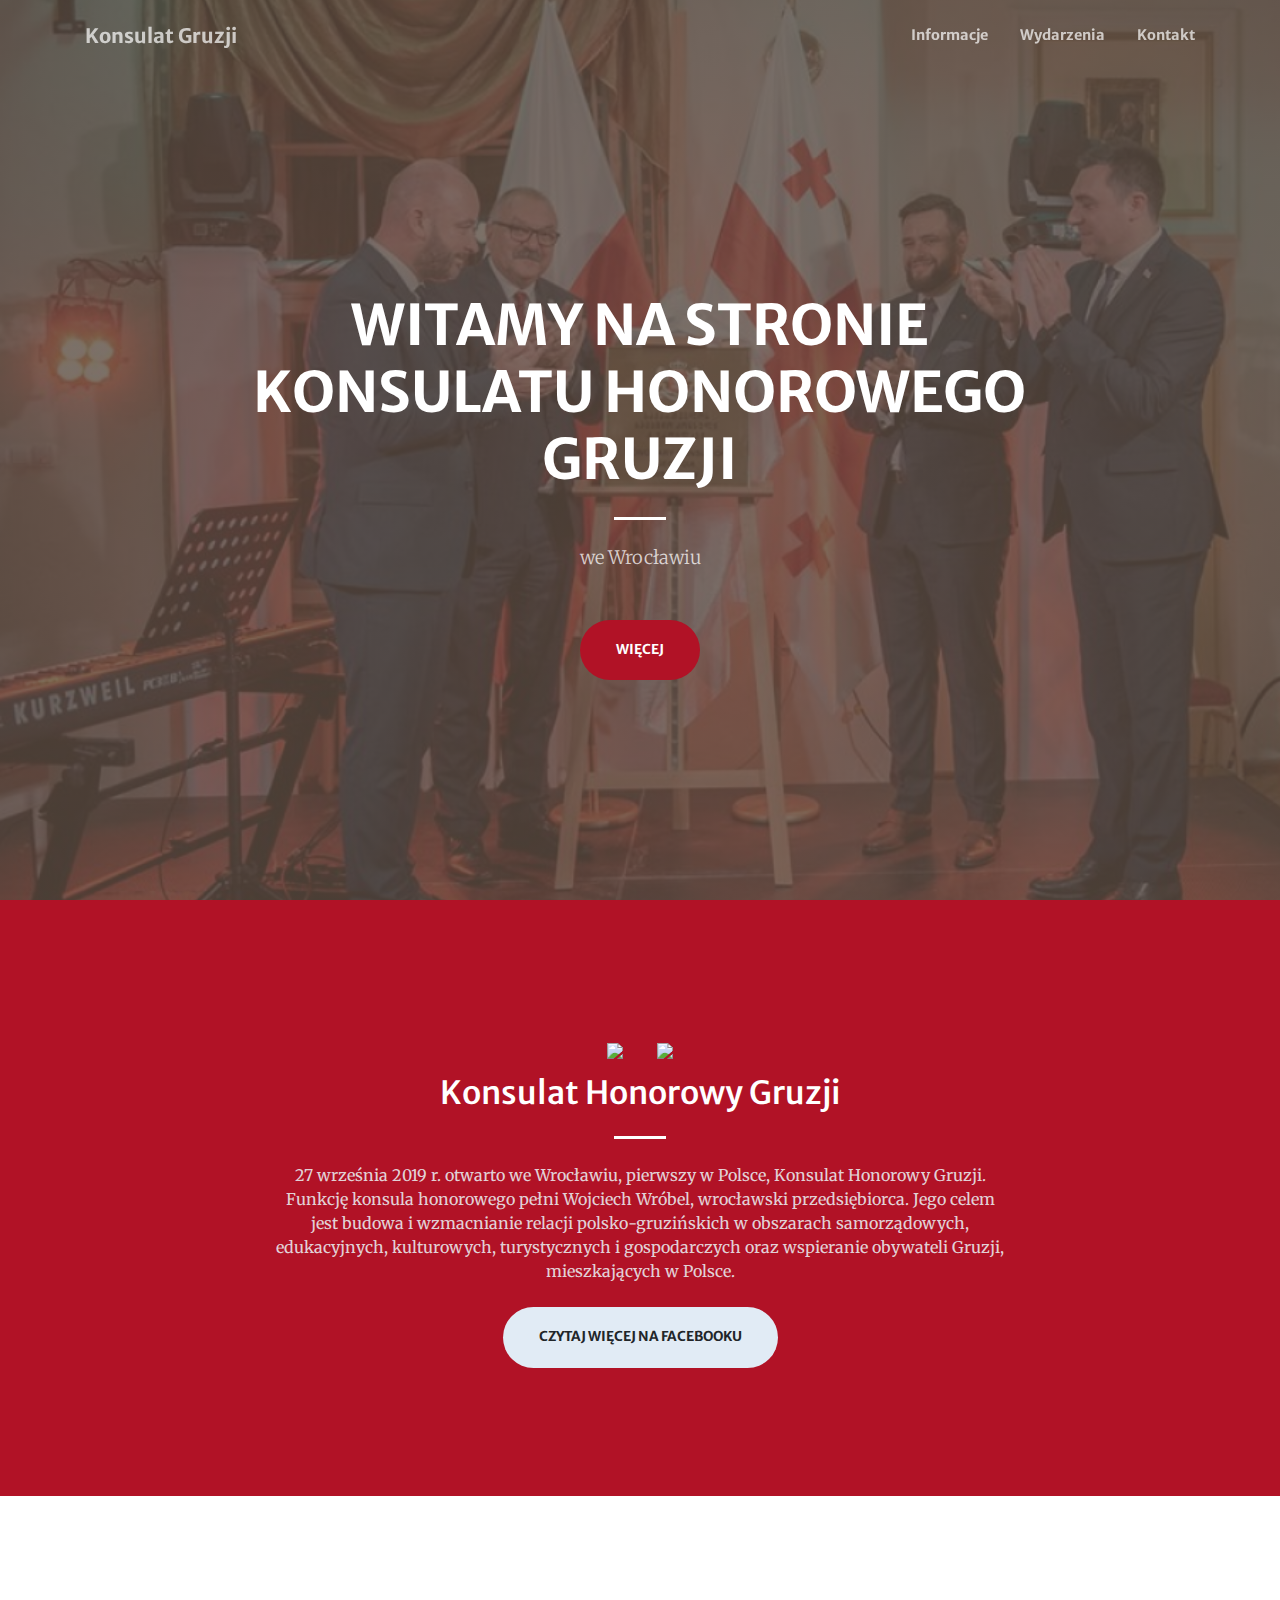
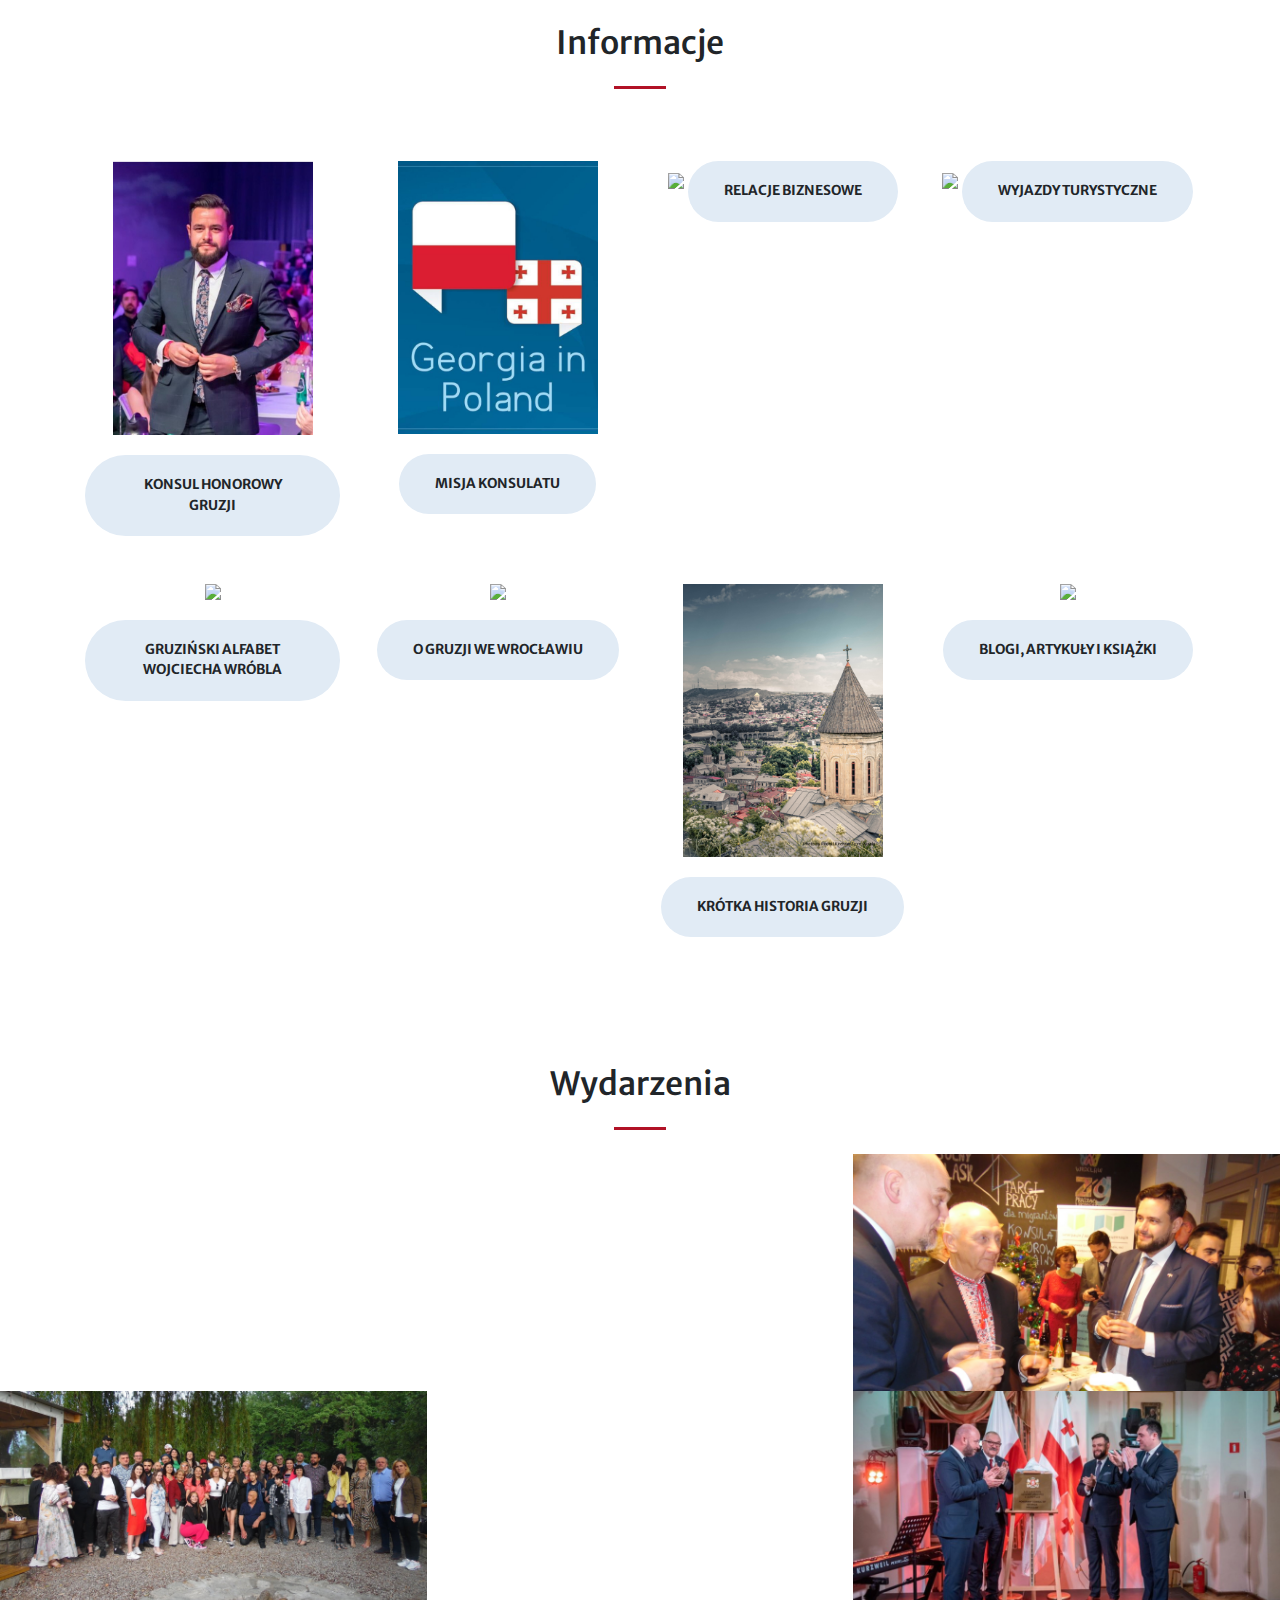
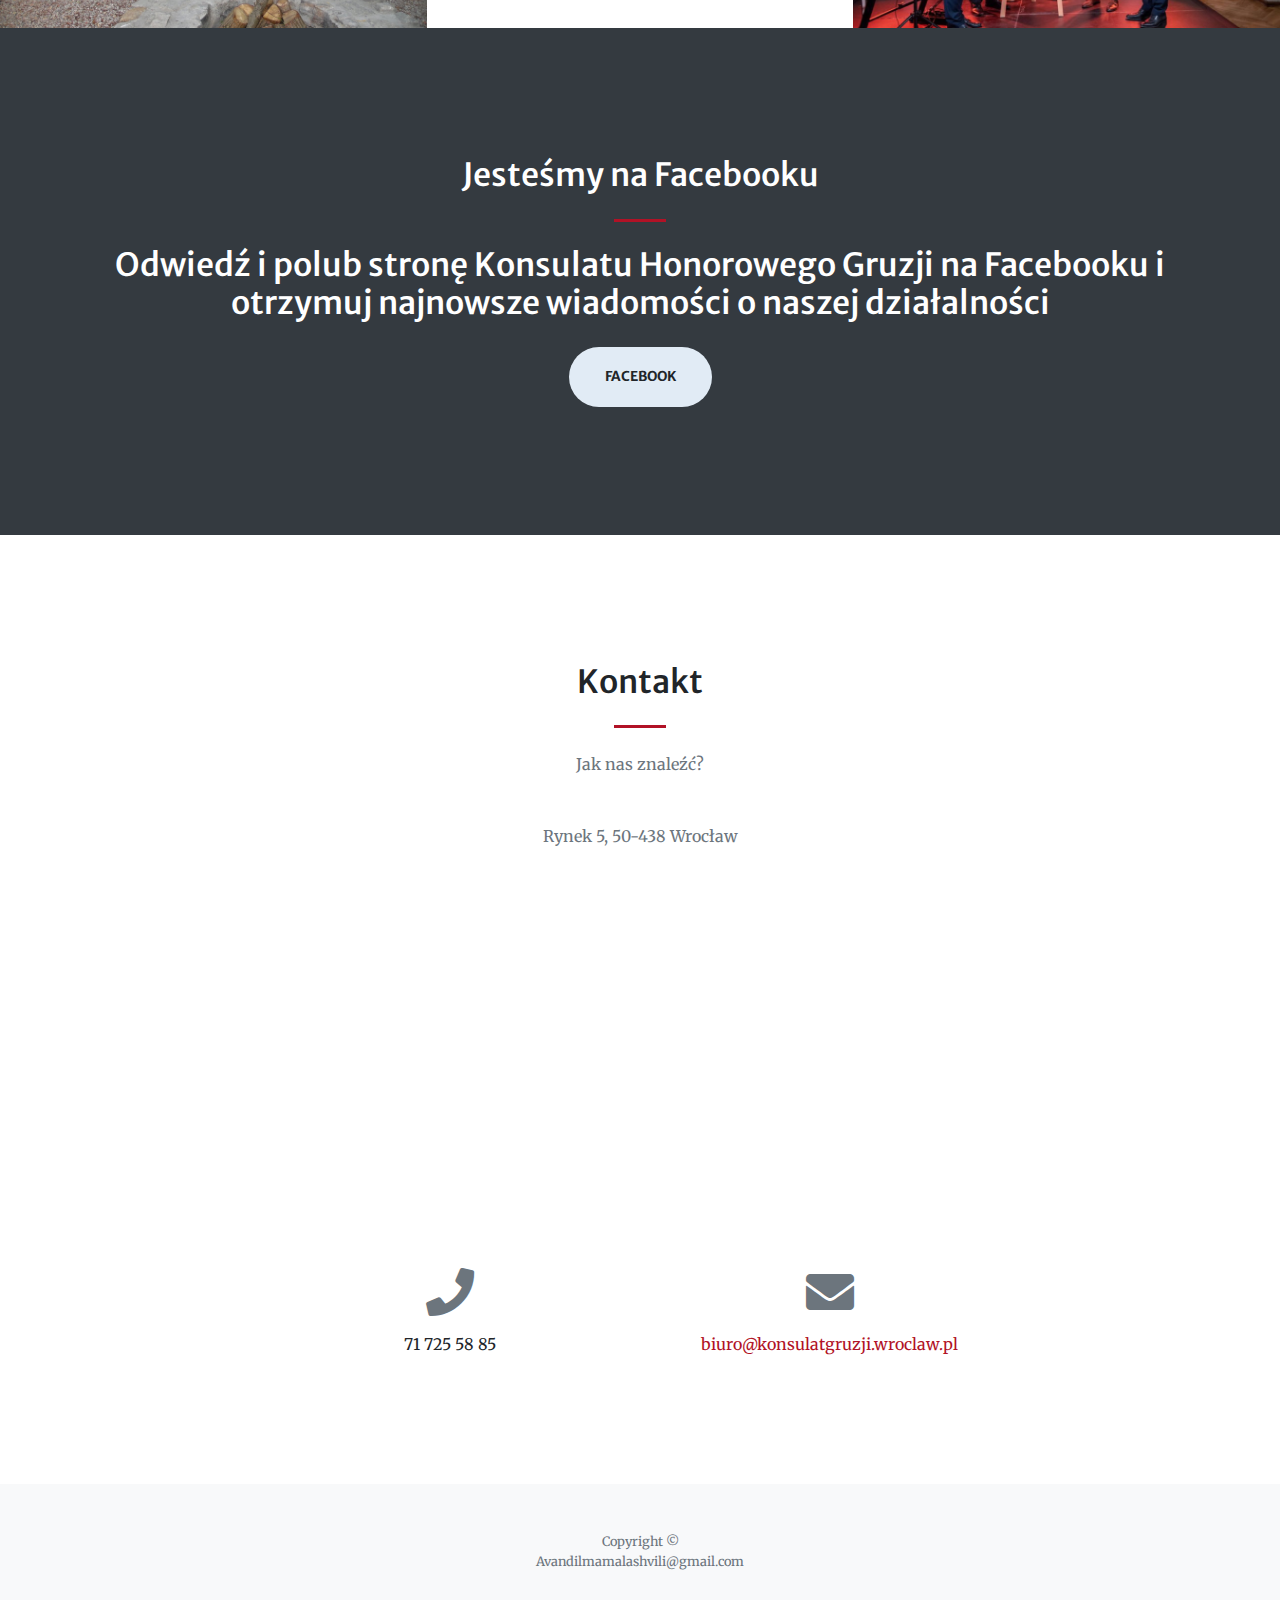
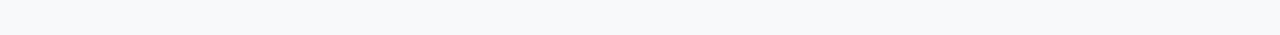
==== commit 79ee312c: "typo" ====
--- a/index.html
+++ b/index.html
@@ -47,9 +47,7 @@
           <li class="nav-item">
             <a class="nav-link js-scroll-trigger" href="#contact">Kontakt</a>
           </li>
-          <li class="nav-item"> 
-              <a class="nav-link js-scroll-trigger">Język</a>
-          </li>
+
         </ul>
       </div>
     </div>
@@ -158,12 +156,12 @@
             <div id="wrapper">
                 <form method="POST" action="" name="myform" >
                         <div>
-                          <img src="img/konsul.jpg" style="margin-bottom: 30px; width: 50%;">  
-                          <h3 class="satauri">konsul honorowy Gruzji we Wrocławiu</h3>
+                          <img src="img/konsul.jpg" style="margin-bottom: 30px; margin-left: auto; margin-right: auto; width: 50%; display:block">  
+                          <h3 class="satauri">Konsul Honorowy Gruzji we Wrocławiu</h3>
                           <hr class="divider my-4">
                         </div class="text">
                         Nazywam się <b>Wojciech Wróbel</b>. Jestem wrocławianinem, rocznik 1988, i nie wyobrażam sobie, żeby żyć i pracować gdzie indziej. 
-                        Kilka lat temu zakochałem się w Gruzji. Wciąż poznają jej kulturę, tradycję i fascynujących, przyjaznych mieszkańców. 
+                        Kilka lat temu zakochałem się w Gruzji. Wciąż poznaję jej kulturę, tradycję i fascynujących, przyjaznych mieszkańców. 
                         Od 2019 r. mam zaszczyt być konsulem honorowym Gruzji we Wrocławiu.
                         <p></p><b>Wykształcenie i działalność</b>
                         <p></p>Ukończyłem psychologię na uniwersytecie SWPS oraz, z wyróżnieniem, 
@@ -231,7 +229,7 @@
                         <ul>
                           <li style="list-style-type: circle;">Konsulat otwarty jest w godz. 10.00-14.00, od poniedziałku do piątku, tel. 71 725 58 85.</li>
                           <li style="list-style-type: circle;">Wszystkie sprawy, wymagające pomocy ze strony Konsula Honorowego Gruzji, 
-                            można zgłaszać e-mailowo: <a href="mailto:wojciech.wrobel@mfa.gov.ge">wojciech.wrobel@mfa.gov.ge</a></li>
+                            można zgłaszać e-mailowo:<p><b>wojciech.wrobel@mfa.gov.ge</b></p></li>
                         </ul>
                         <p>Zobacz także: <a href="http://www.poland.mfa.gov.ge/default.aspx?sec_id=440&lang=12" 
                           target="blank">Ambasada Gruzji w Warszawie </a></p>
@@ -360,7 +358,7 @@
           <div id="wrapper">
               <form method="POST" action="" name="myform" >
                       <div>
-                          <img src="img/Travel1.jpg" width="100%" style="margin-bottom: 30px;">
+                          <img src="img/Alphabet.jpg" width="100%" style="margin-bottom: 30px;">
                           <h3 class="satauri">Gruziński alfabet Wojciecha Wróbla</h3>
                           <hr class="divider my-4">
                       </div>
@@ -370,7 +368,7 @@
 
                       <p></p><b>A</b> – jak alfabet, czyli ქართული ანბანი, bo gruziński alfabet jest unikatowy. Dla Gruzinów to powód do ogromniej dumy. Jego historia sięga III wieku p.n.e. Jest na liście UNESCO i jest jednym z 14 alfabetów na świecie. Ma 33 litery, ale nie ma dużych liter i znaków interpunkcyjnych. Jego wyjątkowość polega na tym, że posługują się nim tylko Gruzini.
                       <p></p><b>B</b> – jak Batumi. Najgorętszy czarnomorski kurort. Jedno z najstarszych miast Gruzji oraz stolica autonomicznej republiki Adżarii, nazywane kaukaskim Dubajem. Miasto i jego „herbaciane pola i cykadami dźwięczący świt”” znane są Polakom z piosenki Filipinek z lat 60. 17 lipca 2019 r. w Alphabetic Tower w Batumi prezydent Wrocławia Jacek Sutryk i prezydent Batumi Lasha Komakhidze podpisali porozumienie o partnerskiej współpracy między miastami.
-                      <p></p><b>Ch</b> – jak chrześcijaństwo. Gruzini podkreślają, że są drugim po Armenii chrześcijańskim państwem na świecie. Lubią mówić turystom, że byli chrześcijanami zaraz po Chrystusie. Gdy ktoś zapyta: „Ale zaraz, a co z Ormianami?”, odpowiadają: „Ormianie byli chrześcijanami jeszcze przez Chrystusem”. Dla Gruzinów chrześcijaństwo to kultura, tradycja i folklor. Natomiast Polacy z kulturą gruzińską najczęściej kojarzą słynny balet i tradycyjne chóry.
+                      <p></p><b>Ch</b> – jak chrześcijaństwo. Gruzini podkreślają, że są drugim po Armenii chrześcijańskim państwem na świecie. Lubią mówić turystom, że byli chrześcijanami zaraz po Chrystusie. Gdy ktoś zapyta: „Ale zaraz, a co z Ormianami?”, odpowiadają: „Ormianie byli chrześcijanami jeszcze przed Chrystusem”. Dla Gruzinów chrześcijaństwo to kultura, tradycja i folklor. Natomiast Polacy z kulturą gruzińską najczęściej kojarzą słynny balet i tradycyjne chóry.
                       <p></p><b>D</b> – jak duma. To bardzo dumny naród. Są dumni z tego, co mają: z alfabetu, z wina, z potraw. Dumni są z historii, że tyle przeszli, a ciągle mówią i piszą, używając alfabetu gruzińskiego, a nie cyrylicy. Na swój Kościół mówią Eklezja, a nie Cerkiew. Dumni są, kiedy mówią Sakartwelo, a nie Gruzja, bo słowo „Gruzja” jest dla nich rusycyzmem. 
                       <p></p><b>E</b> – jak elardżi. Megrelska, bardzo smaczna potrawa, robi się ją z roztopionego sera sulgumi, który trochę przypomina włoską mozzarellę. Jada się na ciepło, można z kaszą kukurydzianą. 
                       <p></p><b>F</b> – jak… tej litery w gruzińskim alfabecie nie ma, ale warto w kontekście relacji polsko-gruzińskich pamiętać o Tytusie Filipowiczu. Był to pierwszy polski dyplomata, wysłany do Gruzji, kiedy ona odzyskała niepodległość na początku XX w. Dla mnie jest to ważne ze względu na kapitułę Nagrody im. Tytusa Filipowicza, do której należę. Została ona ustanowiona w 2018 r., w 100-lecie odzyskania niepodległości Polski i Gruzji. Nagroda ta ma na celu honorowanie zasług obywateli krajów kaukaskich w rozwoju nauki, kultury i życia publicznego, w kształtowaniu i rozwoju społeczeństwa obywatelskiego na Kaukazie oraz budowaniu demokracji. 
@@ -410,7 +408,7 @@
           <div id="wrapper">
               <form method="POST" action="" name="myform" >
                       <div>
-                        <img src="img/Historia1.jpg" width="100%" style="margin-bottom: 30px;">
+                        <img src="img/Wroc1.jpg" width="100%" style="margin-bottom: 30px;">
                         <h3 class="satauri">O Gruzji we Wrocławiu</h3>
                         <hr class="divider my-4">
                       </div>
@@ -420,9 +418,49 @@
                       <p><b>Pomogli Gruzinom – specjalne podziękowanie od ambasadora Ilia Darchiashvili i konsula honorowego Wojciecha Wróbla</b></p>
                       <p><a href="https://www.wroclaw.pl/biznes/koronawirus-pomoc-dla-obcokrajowcow?fbclid=IwAR0mLOiPtc09ZaswH6plwZvrymM5sWVJUKpICsJx6MLl7_Ccqrrr_U-tKQM" target="blank">W marcu 2020 r., na początku epidemii koronawirusa, w kłopotach znalazła się 30-osobowa grupa Gruzinów, którzy pracowali na Dolnym Śląsku. </a></p>
                       <p>– Gdy zaczęła się pandemia, przedsiębiorcy, ratując siebie, zaczęli kasować umowy z pracownikami tymczasowymi. W kłopotach znalazło się wielu Gruzinów. Pierwsza taka sytuacja wydarzyła się w Świdnicy. W marcu, nocą, kilkanaście osób stało na środku drogi i nie wiedziało,  co ze sobą zrobić – mówi Wojciech Wróbel, konsul honorowy Gruzji we Wrocławiu.</p>
-
+                      
                       <p>Zdjęcie</p>
-   
+                      <p>Na zdjęciu: Wojciech Wróbel i Beata Moskal-Słaniewska, która 1 czerwca br. za pomoc Gruzinom otrzymała specjalne podziękowanie od ambasadora Ilia Darchiashvili i konsula honorowego. </p>
+                      <p>Źródło: KHG we Wrocławiu</p>
+                      <p>O pomoc poproszono prezydent Świdnicy Beatę Moskal-Słaniewską. </p>
+                      <p>– Zabraliśmy ich dosłownie z ulicy. Rozmawialiśmy z nimi przy pomocy pani z konsulatu, która przez telefon była naszą tłumaczką. Nie mieli już możliwości powrotu do domu, bo wstrzymano loty do Gruzji. Po prostu u nas utknęli bez pracy i mieszkania – mówi Beata Moskal-Słaniewska.</p>
+                      <p>W połowie kwietnia 2020 r. powstała we Wrocławiu zbiórka pieniędzy „Wspieramy obcokrajowców”. Akcja organizowana przez wrocławianki – Sarę Blejwas i Martynę Masłoń.</p>
+                      <p>Źródło: wroclaw.pl</p>
+                      <p><b>We Wrocławiu jest rondo Oficerów Gruzińskich Wojska Polskiego</b></p>
+                      <p>Z inicjatywy konsula honorowego Gruzji we Wrocławiu, 28 stycznia 2020 r. przy ul. Granicznej oficjalnie otwarto rondo Oficerów Gruzińskich Wojska Polskiego. W ten sposób uczczono 101. rocznicę uznania przez Polskę niepodległości Gruzji. </p>
+                      <p>– Przyjaźń polsko-gruzińska, trwająca od blisko dwustu lat, wciąż rozkwita. Podobne losy historyczne, jak choćby trafienie obydwu narodów pod zabór rosyjski i wspólna walka o niepodległość, bardzo nas do siebie zbliżyły. Polska jako pierwszy kraj uznała niepodległość Gruzji w 1919 r. Dziś dedykujemy to miejsce gruzińskim oficerom, walczącym u boku Józefa Piłsudskiego, czcząc w ten sposób pamięć o nich. Niech żyje Gruzja, niech żyje Polska! – powiedział podczas uroczystości prezydent Jacek Sutryk. Źródło: wroclaw.pl</p>
+                      <p><b>Dzień Paszportu: tolerancja i wielokulturowość</b></p>
+                      <p>6 listopada 2019 r. Konsulat Honorowy Gruzji uczestniczył w Dniu Paszportu. Różne kultury, zwyczaje, kulinaria, a także interesujące historie i wydarzenia – to wszystko z 25 krajów podczas Dnia Paszportu na Stadionie Wrocław. 2500 wrocławskich uczniów uczestniczyło w jedynym takim spotkaniu w Polsce, podczas którego konsulowie przedstawiają dzieciom reprezentowane przez nich kraje. Zainteresowanie było ogromne, impreza trwała dwa dni i była otwarta dla wszystkich, a organizatorzy chcą, by za rok odbyła się na wrocławskim Rynku. </p>
+                      <p>Gruzinka Tamara Loladze podkreśla, że takich imprez potrzeba jak najwięcej. – Dzieci poznają inne kraje, to bardzo ważne. Wrocław jest otwarty na innych, widzę dla nas duży szacunek, łatwo się tutaj odnalazłam – mówi. </p>
+                      <p>Źródło: wroclaw.pl</p>
+                      <p><b>Konsulat Honorowy Gruzji oficjalnie rozpoczyna działalność</b></p>
+                      <p>27 września 2019 r. we Wrocławiu oficjalnie rozpoczął działalność Konsulat Honorowy Gruzji. Wrocławianin Wojciech Wróbel, który został konsulem honorowym Gruzji, stawia na współpracę gospodarczą, turystyczną i kulturalną. </p>
+                      <p>Źródło: wroclaw.pl</p>
+                      <p><b>Konsulat Honorowy Gruzji oficjalnie otwarty. Jedyny taki w Polsce</b></p>
+                      <p>Wrocław jest pierwszym polskim miastem, w którym powstał konsulat Gruzji – w piątek został oficjalnie otwarty. Gruzińska flaga powiewa przy kamienicy Dwór Polski w Rynku. </p>
+                      <p>Źródło: Gazeta Wyborcza</p>
+                      <p><b>Batumi miastem partnerskim Wrocławia</b></p>
+                      <p>Z inicjatywy konsula honorowego Gruzji we Wrocławiu, 17 lipca 2019 r. w Batumi prezydent Wrocławia Jacek Sutryk i prezydent Batumi Lasha Komakhidze podpisali porozumienie o partnerskiej współpracy między miastami. Decyzję o nawiązaniu współpracy podjęła Rada Miejska Wrocławia. Partnerstwo Wrocławia i Batumi będzie rozszerzeniem i rozbudową współpracy, która od 2016 r. wiąże regiony Adżarii i Dolnego Śląska.</p>
+                      <p>– Podpisaliśmy porozumienie o partnerstwie pomiędzy Wrocławiem a Batumi. To ważne gruzińskie miasto, stolica regionu Adżaria. Chcemy współpracować, wymieniając się doświadczeniami w rozwiązywaniu problemów miast, wspierać rozwój ruchu turystycznego i zaangażować się w budowanie relacji pomiędzy naszymi uniwersytetami. Wrocław chce pozostać miastem-pomostem dla naszych partnerów ze Wschodu i Zachodu – powiedział prezydent Jacek Sutryk. </p>
+                      <p>Źródło: wroclaw.pl</p>
+                      <p><b>Słynna gruzińska orkiestra zagra w NFM: - Polska jest dla Gruzji oknem na świat [WYWIAD]</b></p>
+                      <p>We wtorek, 28 maja w Narodowym Forum Muzyki wystąpi słynna Tbilisi Symphony Orchestra. Muzycy zagrają z okazji stulecia nawiązania stosunków dyplomatycznych pomiędzy Polską i Gruzją. – Jesteśmy dla Gruzji oknem na świat, oni bardzo chcą być w Europie – mówi Igor Wójcik, dyrektor Ośrodka Kultury i Sztuki i współtwórca Polsko-Gruzińskiego Festiwalu Kultury. </p>
+                      <p>Źródło: Gazeta Wyborcza</p>
+                      <p><b>W stolicy Dolnego Śląska powstaje Konsulat Honorowy Gruzji</b></p>
+                      <p>Gruzja w Polsce ma ambasadę i od czerwca konsula honorowego we Wrocławiu. Został nim Wojciech Wróbel, znany wrocławski przedsiębiorca i dealer samochodowy. O miłości od pierwszego wejrzenia, biznesie i dyplomacji z Wojciechem Wróblem rozmawia Jarek Ratajczak. </p>
+                      <p>Źródło: wroclaw.pl</p>
+                      <p><b>Projekt „Study in Wrocław” w 2019: Więcej spotkań, więcej studentów, m.in. z Gruzji</b></p>
+                      <p>W 2019 r. uczestnikami wydarzeń, na których prezentowany był projekt „Study in Wrocław”, było ponad 70 tys. osób w sześciu krajach. Od chińskiego Chengdu, przez stolicę Gruzji Tbilisi, po Moskwę, Mińsk i kilkanaście najważniejszych miast na Ukrainie – rok 2019 obfitował w imprezy edukacyjne, podczas których intensywnie promowane były wrocławskie szkoły wyższe. </p>
+                      <p>Źródło: wroclaw.pl</p>
+                      <p><b>Delegacja Wrocławia w Tbilisi: O uczelniach, biznesie i ekologii</b></p>
+                      <p>Tbilisi to warte zobaczenia miasto pod względem turystycznym. To doskonały rynek dla biznesu, nie rozczarują się także miłośnicy sztuki i dobrej architektury, a Wrocław może zaoferować Gruzinom wsparcie w edukacji i ekologii. O wizycie delegacji Wrocławia w stolicy Gruzji – Tbilisi opowiada Jacek Ossowski, przewodniczący Rady Miejskiej Wrocławia. </p>
+                      <p>Źródło: wroclaw.pl </p>
+                      <p><b>Przedsiębiorcy wrócili z Gruzji z kontraktami. Gruzini zaś myślą o pracy w Polsce</b></p>
+                      <p>Dostawy dla gruzińskiego sektora militarnego czy sprzedaż sadzonek borówek – to tylko przykładowe kontrakty, które przedsiębiorcy zawarli w trakcie misji gospodarczej w Gruzji. </p>
+                      <p>Źródło: Gazeta Wyborcza</p>
+                      
+
+
                            
               </form>
           </div>
@@ -449,7 +487,7 @@
                       <p><b>Homo erectus był w Gruzji</b></p>
                       <p>Przyjmuje się, że na obszarze dzisiejszej Gruzji homo erectus (przodek współczesnego człowieka) pojawił się 1,8-1,6 mln lat temu. Pierwsze organizmy państwowe (Diaohi i Kolcha) powstawały od XII do VII wieku p.n.e. W IV wieku p.n.e. powstało Królestwo Iberii – na dzisiejszych obszarach Wschodniej Gruzji.</p>
                       <p><b>Pod obcym panowaniem</b></p>
-                      <p>Na przestrzeni wieków ludy dzisiejszej Gruzji zmagały się z wieloma najazdami na zamieszkiwane przez nich obszary, a organizmy państwowe tam powstające musiały wielokrotnie zmagać się z narzuconym zwierzchnictwem. Do najtrudniejszych okresów należą: rządów Arabów, najazdy Mongołów, a także wojny toczone pomiędzy Turcją i Persją, dotyczące podziału Kaukazu.</p>
+                      <p>Na przestrzeni wieków ludy dzisiejszej Gruzji zmagały się z wieloma najazdami na zamieszkiwane przez nich obszary, a organizmy państwowe tam powstające musiały wielokrotnie zmagać się z narzuconym zwierzchnictwem. Do najtrudniejszych okresów należą: rządy Arabów, najazdy Mongołów, a także wojny toczone pomiędzy Turcją i Persją, dotyczące podziału Kaukazu.</p>
                       <p><b>Złoty Wiek i zjednoczenie</b></p>
                       <p>Złoty wiek rozwoju już zjednoczonego państwa gruzińskiego przypada na XI i XII stulecia. W późniejszym okresie nastąpiło zbliżenie z Imperium Rosyjskim, które zostało oficjalnie zatwierdzone traktatem gieorgijewskim. Wiek XIX dla Gruzji był kolejnym, gdy państwo musiało podporządkować się obcemu zwierzchnictwu, ponieważ Cesarstwo Rosyjskie wchłonęło Gruzję.</p>
                       <p><b>Odzyskanie niepodległości</b></p>
@@ -476,8 +514,8 @@
           <div id="wrapper">
               <form method="POST" action="" name="myform" >
                       <div>
-                        <img src="img/Historia1.jpg" width="100%" style="margin-bottom: 30px;">
-                        <h3 class="satauri">Historia Gruzji</h3>
+                        <img src="img/blog1.jpg" width="100%" style="margin-bottom: 30px;">
+                        <h3 class="satauri">Blogi, artykuły i książki</h3>
                         <hr class="divider my-4">
                       </div>
                       <p>Poniżej prezentujemy kilka blogów, vlogów, artykułów a także książek, które warto zobaczyć i przeczytać jeżeli planujesz swoją podróż do Gruzji lub zastanawiasz się czy warto odwiedzić ten piękny kraj:</p>
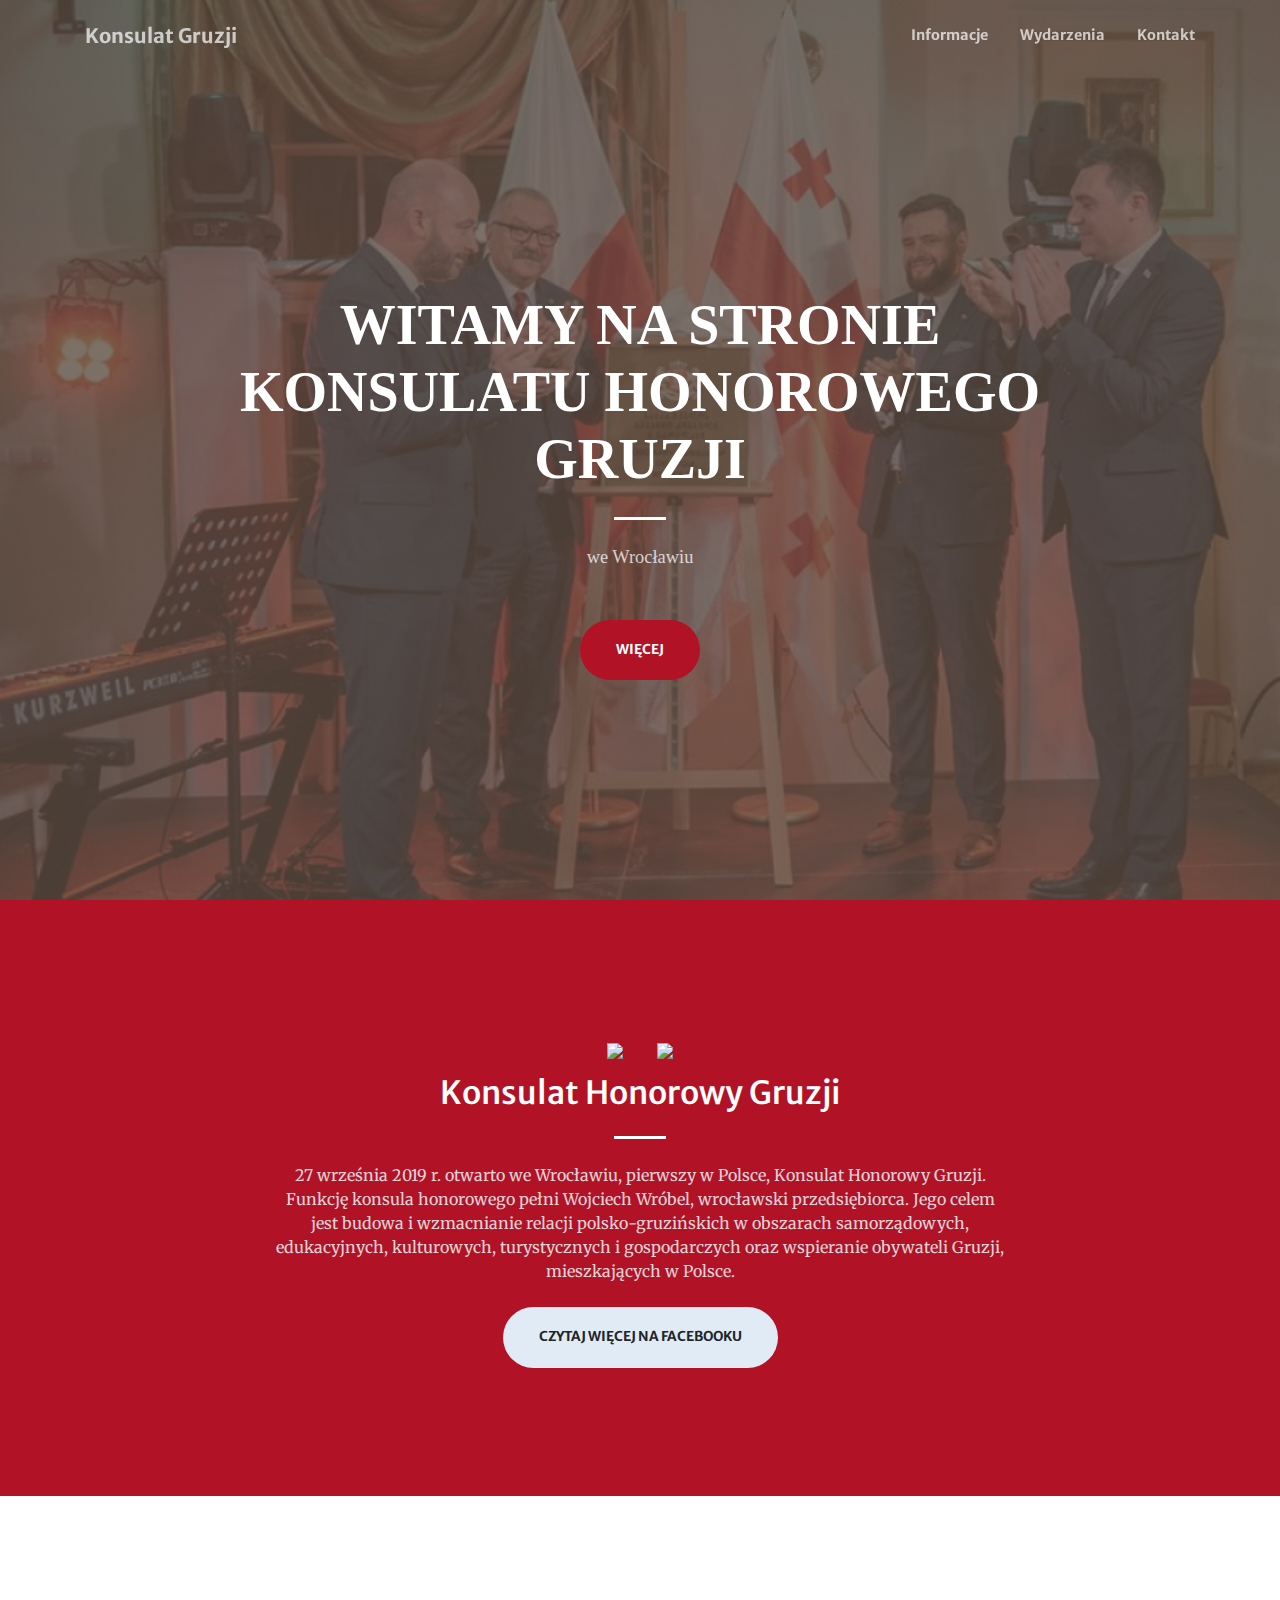
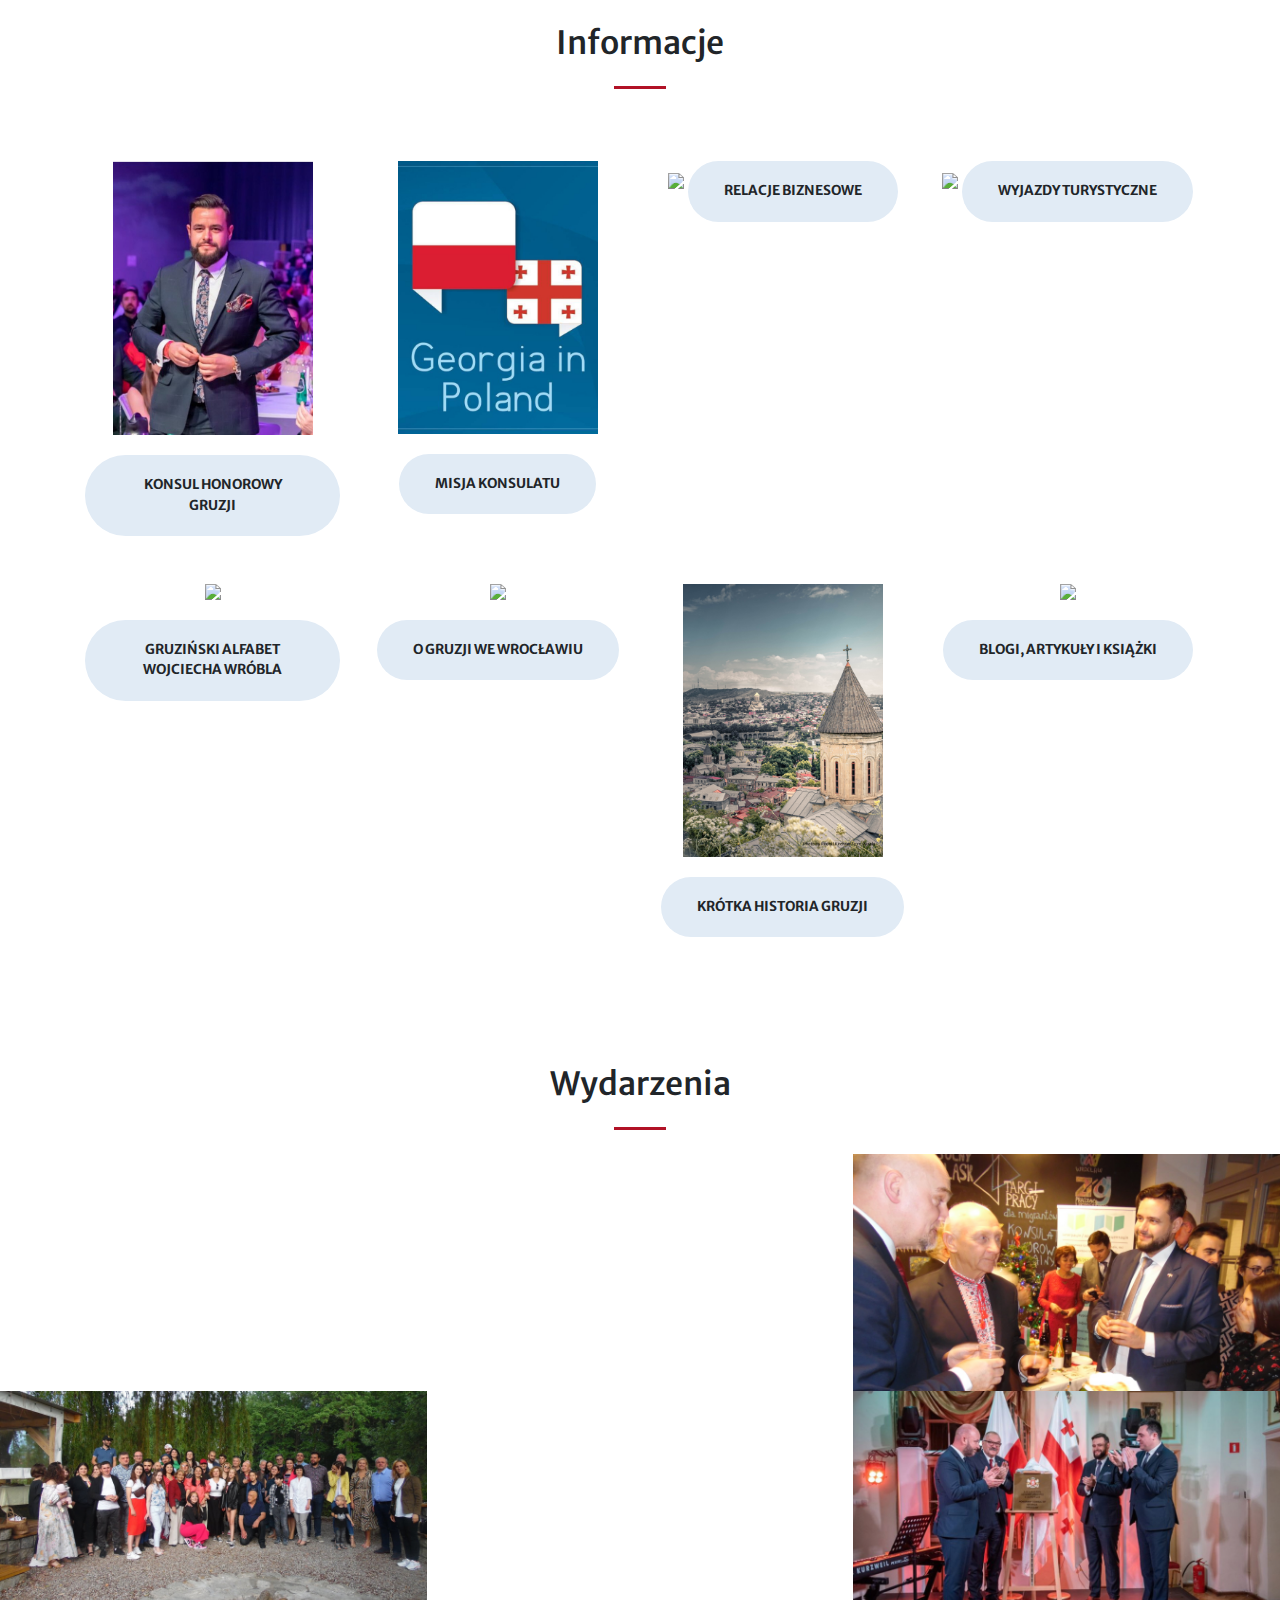
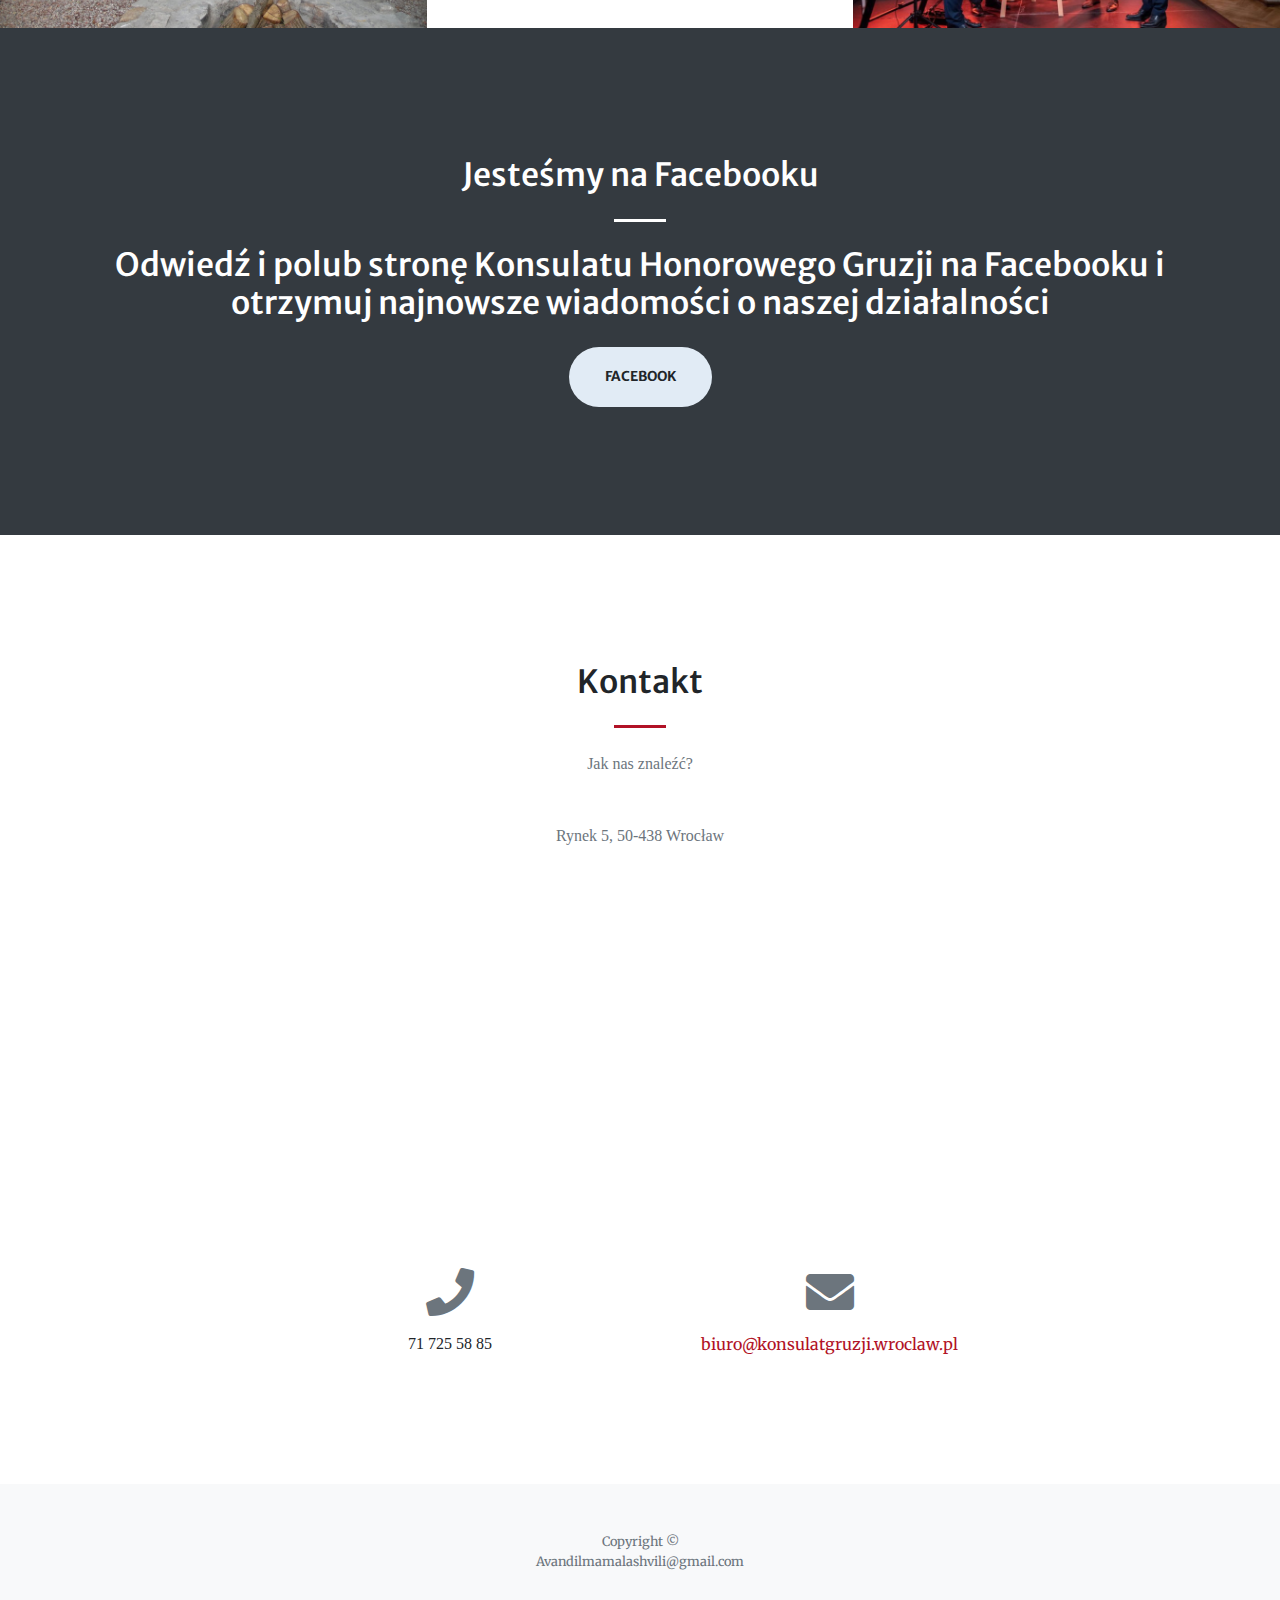
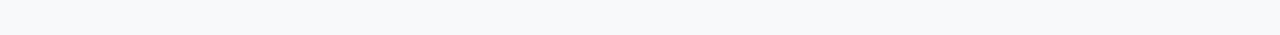
==== commit a44730c4: "18.12.2019" ====
--- a/index.html
+++ b/index.html
@@ -156,7 +156,7 @@
             <div id="wrapper">
                 <form method="POST" action="" name="myform" >
                         <div>
-                          <img src="img/konsul.jpg" style="margin-bottom: 30px; margin-left: auto; margin-right: auto; width: 50%; display:block">  
+                          <img src="img/konsul.jpg" style="margin-bottom: 30px; width: 100%;">  
                           <h3 class="satauri">Konsul Honorowy Gruzji we Wrocławiu</h3>
                           <hr class="divider my-4">
                         </div class="text">
@@ -229,7 +229,7 @@
                         <ul>
                           <li style="list-style-type: circle;">Konsulat otwarty jest w godz. 10.00-14.00, od poniedziałku do piątku, tel. 71 725 58 85.</li>
                           <li style="list-style-type: circle;">Wszystkie sprawy, wymagające pomocy ze strony Konsula Honorowego Gruzji, 
-                            można zgłaszać e-mailowo:<p><b>wojciech.wrobel@mfa.gov.ge</b></p></li>
+                            można zgłaszać e-mailowo:<p class="d-block"><b>wojciech.wrobel@mfa.gov.ge</b></p></li>
                         </ul>
                         <p>Zobacz także: <a href="http://www.poland.mfa.gov.ge/default.aspx?sec_id=440&lang=12" 
                           target="blank">Ambasada Gruzji w Warszawie </a></p>
@@ -419,45 +419,66 @@
                       <p><a href="https://www.wroclaw.pl/biznes/koronawirus-pomoc-dla-obcokrajowcow?fbclid=IwAR0mLOiPtc09ZaswH6plwZvrymM5sWVJUKpICsJx6MLl7_Ccqrrr_U-tKQM" target="blank">W marcu 2020 r., na początku epidemii koronawirusa, w kłopotach znalazła się 30-osobowa grupa Gruzinów, którzy pracowali na Dolnym Śląsku. </a></p>
                       <p>– Gdy zaczęła się pandemia, przedsiębiorcy, ratując siebie, zaczęli kasować umowy z pracownikami tymczasowymi. W kłopotach znalazło się wielu Gruzinów. Pierwsza taka sytuacja wydarzyła się w Świdnicy. W marcu, nocą, kilkanaście osób stało na środku drogi i nie wiedziało,  co ze sobą zrobić – mówi Wojciech Wróbel, konsul honorowy Gruzji we Wrocławiu.</p>
                       
-                      <p>Zdjęcie</p>
+                      <p><img src="img/Wroclaw.pl1.jpg" width="100%" style="margin-bottom: 30px;"></p>
                       <p>Na zdjęciu: Wojciech Wróbel i Beata Moskal-Słaniewska, która 1 czerwca br. za pomoc Gruzinom otrzymała specjalne podziękowanie od ambasadora Ilia Darchiashvili i konsula honorowego. </p>
-                      <p>Źródło: KHG we Wrocławiu</p>
-                      <p>O pomoc poproszono prezydent Świdnicy Beatę Moskal-Słaniewską. </p>
+                      <p><i>Źródło: KHG we Wrocławiu</i></p>
+                      <p>O pomoc poproszono prezydent Świdnicy <b>Beatę Moskal-Słaniewską.</b></p>
                       <p>– Zabraliśmy ich dosłownie z ulicy. Rozmawialiśmy z nimi przy pomocy pani z konsulatu, która przez telefon była naszą tłumaczką. Nie mieli już możliwości powrotu do domu, bo wstrzymano loty do Gruzji. Po prostu u nas utknęli bez pracy i mieszkania – mówi Beata Moskal-Słaniewska.</p>
                       <p>W połowie kwietnia 2020 r. powstała we Wrocławiu zbiórka pieniędzy „Wspieramy obcokrajowców”. Akcja organizowana przez wrocławianki – Sarę Blejwas i Martynę Masłoń.</p>
-                      <p>Źródło: wroclaw.pl</p>
+                      <p><i>Źródło: wroclaw.pl</i></p>
+                      <p><img src="img/Wroclaw.pl2.jpg" width="100%" style="margin-bottom: 30px;"></p>
                       <p><b>We Wrocławiu jest rondo Oficerów Gruzińskich Wojska Polskiego</b></p>
-                      <p>Z inicjatywy konsula honorowego Gruzji we Wrocławiu, 28 stycznia 2020 r. przy ul. Granicznej oficjalnie otwarto rondo Oficerów Gruzińskich Wojska Polskiego. W ten sposób uczczono 101. rocznicę uznania przez Polskę niepodległości Gruzji. </p>
-                      <p>– Przyjaźń polsko-gruzińska, trwająca od blisko dwustu lat, wciąż rozkwita. Podobne losy historyczne, jak choćby trafienie obydwu narodów pod zabór rosyjski i wspólna walka o niepodległość, bardzo nas do siebie zbliżyły. Polska jako pierwszy kraj uznała niepodległość Gruzji w 1919 r. Dziś dedykujemy to miejsce gruzińskim oficerom, walczącym u boku Józefa Piłsudskiego, czcząc w ten sposób pamięć o nich. Niech żyje Gruzja, niech żyje Polska! – powiedział podczas uroczystości prezydent Jacek Sutryk. Źródło: wroclaw.pl</p>
+                      <p>Z inicjatywy konsula honorowego Gruzji we Wrocławiu, 28 stycznia 2020 r. przy ul. Granicznej oficjalnie otwarto rondo Oficerów Gruzińskich Wojska Polskiego. </p>
+                      </p><a href="https://www.wroclaw.pl/we-wroclawiu-otwarto-rondo-oficerow-gruzinskich-wojska-polskiego" target="blank">W ten sposób uczczono 101. rocznicę uznania przez Polskę niepodległości Gruzji. </a></p>
+                      <p>– Przyjaźń polsko-gruzińska, trwająca od blisko dwustu lat, wciąż rozkwita. Podobne losy historyczne, jak choćby trafienie obydwu narodów pod zabór rosyjski i wspólna walka o niepodległość, bardzo nas do siebie zbliżyły. Polska jako pierwszy kraj uznała niepodległość Gruzji w 1919 r. Dziś dedykujemy to miejsce gruzińskim oficerom, walczącym u boku Józefa Piłsudskiego, czcząc w ten sposób pamięć o nich. Niech żyje Gruzja, niech żyje Polska! – powiedział podczas uroczystości prezydent Jacek Sutryk.</p>
+                      <p><i>Źródło: wroclaw.pl</i></p>
+                      <p><img src="img/Wroclaw.pl3.jpg" width="100%" style="margin-bottom: 30px;"></p>
                       <p><b>Dzień Paszportu: tolerancja i wielokulturowość</b></p>
-                      <p>6 listopada 2019 r. Konsulat Honorowy Gruzji uczestniczył w Dniu Paszportu. Różne kultury, zwyczaje, kulinaria, a także interesujące historie i wydarzenia – to wszystko z 25 krajów podczas Dnia Paszportu na Stadionie Wrocław. 2500 wrocławskich uczniów uczestniczyło w jedynym takim spotkaniu w Polsce, podczas którego konsulowie przedstawiają dzieciom reprezentowane przez nich kraje. Zainteresowanie było ogromne, impreza trwała dwa dni i była otwarta dla wszystkich, a organizatorzy chcą, by za rok odbyła się na wrocławskim Rynku. </p>
+                      <p>6 listopada 2019 r. Konsulat Honorowy Gruzji uczestniczył w Dniu Paszportu. </p>
+                      <p><a href="https://www.wroclaw.pl/portal/dzien-paszportu-2019-relacja" target="blank">Różne kultury, zwyczaje, kulinaria, a także interesujące historie i wydarzenia – to wszystko z 25 krajów podczas Dnia Paszportu na Stadionie Wrocław.</a></p> 
+                      <p>2500 wrocławskich uczniów uczestniczyło w jedynym takim spotkaniu w Polsce, podczas którego konsulowie przedstawiają dzieciom reprezentowane przez nich kraje. Zainteresowanie było ogromne, impreza trwała dwa dni i była otwarta dla wszystkich, a organizatorzy chcą, by za rok odbyła się na wrocławskim Rynku. </p>
                       <p>Gruzinka Tamara Loladze podkreśla, że takich imprez potrzeba jak najwięcej. – Dzieci poznają inne kraje, to bardzo ważne. Wrocław jest otwarty na innych, widzę dla nas duży szacunek, łatwo się tutaj odnalazłam – mówi. </p>
-                      <p>Źródło: wroclaw.pl</p>
+                      <p><i>Źródło: wroclaw.pl</i></p>
+                      <p><img src="img/Wroclaw.pl4.jpg" width="100%" style="margin-bottom: 30px;"></p>
                       <p><b>Konsulat Honorowy Gruzji oficjalnie rozpoczyna działalność</b></p>
-                      <p>27 września 2019 r. we Wrocławiu oficjalnie rozpoczął działalność Konsulat Honorowy Gruzji. Wrocławianin Wojciech Wróbel, który został konsulem honorowym Gruzji, stawia na współpracę gospodarczą, turystyczną i kulturalną. </p>
-                      <p>Źródło: wroclaw.pl</p>
+                      <p><a href="https://www.wroclaw.pl/biznes/konsulat-honorowy-gruzji-rozpoczal-dzialalnosc-we-wroclawiu" target="blanl">27 września 2019 r. we Wrocławiu oficjalnie rozpoczął działalność Konsulat Honorowy Gruzji.</a></p>
+                      <p>Wrocławianin Wojciech Wróbel, który został konsulem honorowym Gruzji, stawia na współpracę gospodarczą, turystyczną i kulturalną.</p>
+                      <p><i>Źródło: wroclaw.pl</i></p>
+                      <p><img src="img/Wroclaw.pl5.jpg" width="100%" style="margin-bottom: 30px;"></p>
                       <p><b>Konsulat Honorowy Gruzji oficjalnie otwarty. Jedyny taki w Polsce</b></p>
-                      <p>Wrocław jest pierwszym polskim miastem, w którym powstał konsulat Gruzji – w piątek został oficjalnie otwarty. Gruzińska flaga powiewa przy kamienicy Dwór Polski w Rynku. </p>
-                      <p>Źródło: Gazeta Wyborcza</p>
+                      <p><a href="https://wroclaw.wyborcza.pl/wroclaw/7,35771,25242884,konsulat-honorowy-gruzji-oficjalnie-otwarty-jedyny-taki-w-polsce.html?disableRedirects=true" target="blank">Wrocław jest pierwszym polskim miastem, w którym powstał konsulat Gruzji</a> – w piątek został oficjalnie otwarty. Gruzińska flaga powiewa przy kamienicy Dwór Polski w Rynku. </p>
+                      <p><i>Źródło: Gazeta Wyborcza</i></p>
+                      <p><img src="img/Wroclaw.pl6.jpg" width="100%" style="margin-bottom: 30px;"></p>
                       <p><b>Batumi miastem partnerskim Wrocławia</b></p>
-                      <p>Z inicjatywy konsula honorowego Gruzji we Wrocławiu, 17 lipca 2019 r. w Batumi prezydent Wrocławia Jacek Sutryk i prezydent Batumi Lasha Komakhidze podpisali porozumienie o partnerskiej współpracy między miastami. Decyzję o nawiązaniu współpracy podjęła Rada Miejska Wrocławia. Partnerstwo Wrocławia i Batumi będzie rozszerzeniem i rozbudową współpracy, która od 2016 r. wiąże regiony Adżarii i Dolnego Śląska.</p>
+                      <p>Z inicjatywy konsula honorowego Gruzji we Wrocławiu, 
+                        <a href="https://www.wroclaw.pl/portal/batumi-miastem-partnerskim-wroclawia" target="blank">17 lipca 2019 r. w Batumi prezydent Wrocławia Jacek Sutryk i prezydent Batumi Lasha Komakhidze podpisali porozumienie o partnerskiej współpracy między miastami.</a> 
+                        Decyzję o nawiązaniu współpracy podjęła Rada Miejska Wrocławia. Partnerstwo Wrocławia i Batumi będzie rozszerzeniem i rozbudową współpracy, która od 2016 r. wiąże regiony Adżarii i Dolnego Śląska.</p>
                       <p>– Podpisaliśmy porozumienie o partnerstwie pomiędzy Wrocławiem a Batumi. To ważne gruzińskie miasto, stolica regionu Adżaria. Chcemy współpracować, wymieniając się doświadczeniami w rozwiązywaniu problemów miast, wspierać rozwój ruchu turystycznego i zaangażować się w budowanie relacji pomiędzy naszymi uniwersytetami. Wrocław chce pozostać miastem-pomostem dla naszych partnerów ze Wschodu i Zachodu – powiedział prezydent Jacek Sutryk. </p>
-                      <p>Źródło: wroclaw.pl</p>
+                      <p><i>Źródło: wroclaw.pl</i></p>
+                      <p><img src="img/Wroclaw.pl7.jpg" width="100%" style="margin-bottom: 30px; max-height: auto;"></p>
                       <p><b>Słynna gruzińska orkiestra zagra w NFM: - Polska jest dla Gruzji oknem na świat [WYWIAD]</b></p>
-                      <p>We wtorek, 28 maja w Narodowym Forum Muzyki wystąpi słynna Tbilisi Symphony Orchestra. Muzycy zagrają z okazji stulecia nawiązania stosunków dyplomatycznych pomiędzy Polską i Gruzją. – Jesteśmy dla Gruzji oknem na świat, oni bardzo chcą być w Europie – mówi Igor Wójcik, dyrektor Ośrodka Kultury i Sztuki i współtwórca Polsko-Gruzińskiego Festiwalu Kultury. </p>
-                      <p>Źródło: Gazeta Wyborcza</p>
+                      <p><a href="https://wroclaw.wyborcza.pl/wroclaw/7,35771,24831684,slynna-gruzinska-orkiestra-zagra-w-nfm-polska-jest-dla-gruzji.html" target="blank">We wtorek, 28 maja w Narodowym Forum Muzyki wystąpi słynna Tbilisi Symphony Orchestra. Muzycy zagrają z okazji stulecia nawiązania stosunków dyplomatycznych pomiędzy Polską i Gruzją.</a></p>
+                      <p> – Jesteśmy dla Gruzji oknem na świat, oni bardzo chcą być w Europie – mówi Igor Wójcik, dyrektor Ośrodka Kultury i Sztuki i współtwórca Polsko-Gruzińskiego Festiwalu Kultury. </p>
+                      <p><i>Źródło: Gazeta Wyborcza</i></p>
+                      <p><img src="img/Wroclaw.pl8.jpg" width="100%" style="margin-bottom: 30px;"></p>
                       <p><b>W stolicy Dolnego Śląska powstaje Konsulat Honorowy Gruzji</b></p>
-                      <p>Gruzja w Polsce ma ambasadę i od czerwca konsula honorowego we Wrocławiu. Został nim Wojciech Wróbel, znany wrocławski przedsiębiorca i dealer samochodowy. O miłości od pierwszego wejrzenia, biznesie i dyplomacji z Wojciechem Wróblem rozmawia Jarek Ratajczak. </p>
-                      <p>Źródło: wroclaw.pl</p>
+                      <p>Gruzja w Polsce ma ambasadę i od czerwca konsula honorowego we Wrocławiu. Został nim Wojciech Wróbel, znany wrocławski przedsiębiorca i dealer samochodowy. 
+                        <a href="https://wroclaw.wyborcza.pl/wroclaw/7,35771,24831684,slynna-gruzinska-orkiestra-zagra-w-nfm-polska-jest-dla-gruzji.html" target="blank">O miłości od pierwszego wejrzenia, biznesie i dyplomacji z Wojciechem Wróblem rozmawia Jarek Ratajczak. </a></p>
+                      <p><i>Źródło: wroclaw.pl</i></p>
+                      <p><img src="img/Wroclaw.pl9.jpg" width="100%" style="margin-bottom: 30px;"></p>
                       <p><b>Projekt „Study in Wrocław” w 2019: Więcej spotkań, więcej studentów, m.in. z Gruzji</b></p>
-                      <p>W 2019 r. uczestnikami wydarzeń, na których prezentowany był projekt „Study in Wrocław”, było ponad 70 tys. osób w sześciu krajach. Od chińskiego Chengdu, przez stolicę Gruzji Tbilisi, po Moskwę, Mińsk i kilkanaście najważniejszych miast na Ukrainie – rok 2019 obfitował w imprezy edukacyjne, podczas których intensywnie promowane były wrocławskie szkoły wyższe. </p>
-                      <p>Źródło: wroclaw.pl</p>
+                      <p>W 2019 r. uczestnikami wydarzeń, na których prezentowany był 
+                        <a href="https://www.wroclaw.pl/projekt-study-in-wroclaw-w-2019-wiecej-spotkan-wiecej-studentow" target="blank">projekt „Study in Wrocław”, było ponad 70 tys. osób w sześciu krajach.</a> Od chińskiego Chengdu, przez stolicę Gruzji Tbilisi, po Moskwę, Mińsk i kilkanaście najważniejszych miast na Ukrainie – rok 2019 obfitował w imprezy edukacyjne, podczas których intensywnie promowane były wrocławskie szkoły wyższe. </p>
+                      <p><i>Źródło: wroclaw.pl</i></p>
+                      <p><img src="img/Wroclaw.pl10.jpg" width="100%" style="margin-bottom: 30px;"></p>
                       <p><b>Delegacja Wrocławia w Tbilisi: O uczelniach, biznesie i ekologii</b></p>
-                      <p>Tbilisi to warte zobaczenia miasto pod względem turystycznym. To doskonały rynek dla biznesu, nie rozczarują się także miłośnicy sztuki i dobrej architektury, a Wrocław może zaoferować Gruzinom wsparcie w edukacji i ekologii. O wizycie delegacji Wrocławia w stolicy Gruzji – Tbilisi opowiada Jacek Ossowski, przewodniczący Rady Miejskiej Wrocławia. </p>
-                      <p>Źródło: wroclaw.pl </p>
+                      <p>Tbilisi to warte zobaczenia miasto pod względem turystycznym. To doskonały rynek dla biznesu, nie rozczarują się także miłośnicy sztuki i dobrej architektury, a Wrocław może zaoferować Gruzinom wsparcie w edukacji i ekologii. 
+                        <a href="https://www.wroclaw.pl/portal/delegacja-wroclawia-w-tbilisi-o-uczelniach-biznesie-i-ekologii" target="blank">O wizycie delegacji Wrocławia w stolicy Gruzji – Tbilisi opowiada Jacek Ossowski, przewodniczący Rady Miejskiej Wrocławia. </a></p>
+                      <p><i>Źródło: wroclaw.pl</i></p>
+                      <p><img src="img/Wroclaw.pl11.jpg" width="100%" style="margin-bottom: 30px;"></p>
                       <p><b>Przedsiębiorcy wrócili z Gruzji z kontraktami. Gruzini zaś myślą o pracy w Polsce</b></p>
-                      <p>Dostawy dla gruzińskiego sektora militarnego czy sprzedaż sadzonek borówek – to tylko przykładowe kontrakty, które przedsiębiorcy zawarli w trakcie misji gospodarczej w Gruzji. </p>
-                      <p>Źródło: Gazeta Wyborcza</p>
+                      <p>Dostawy dla gruzińskiego sektora militarnego czy sprzedaż sadzonek borówek – <a href="https://wroclaw.wyborcza.pl/wroclaw/7,35771,23247251,dolnoslascy-przedsiebiorcy-wrocili-z-gruzji-z-kontraktami-gruzini.html" target="blank">to tylko przykładowe kontrakty, które przedsiębiorcy zawarli w trakcie misji gospodarczej w Gruzji.</a></p>
+                      <p><i>Źródło: Gazeta Wyborcza</i></p>
                       
 
 
@@ -653,7 +674,7 @@
     <div class="container text-center">
       <div class="container-fluid p-0">
       <h2 class="text-center mt-0">Jesteśmy na Facebooku</h2>
-      <hr class="divider my-4">
+      <hr class="divider light my-4">
       <h2 class="mb-4">Odwiedź i polub stronę Konsulatu Honorowego Gruzji na Facebooku i otrzymuj najnowsze wiadomości o naszej działalności</h2>
       <a class="btn btn-light btn-xl" href="https://www.facebook.com/Konsulat-Honorowy-Gruzji-we-Wroc%C5%82awiu-104539917701966/" target="_blank">Facebook</a>
     </div>
--- a/css/form.css
+++ b/css/form.css
@@ -4,6 +4,7 @@
 	position: fixed; /* Stay in place */
 	z-index: 1; /* Sit on top */
 	padding-top: 100px; /* Location of the box */
+	padding-bottom: 100px;  /* distance from the bottom */
 	left: 0;
 	top: 0;
 	width: 100%; /* Full width */
@@ -21,6 +22,8 @@
 	border: 1px solid #888;
 	width: 70%;
 	height: flex;
+	text-align: justify;
+	word-break: break-all;
   }
   
   /* The Close Button */
@@ -44,6 +47,7 @@
 	position: fixed; /* Stay in place */
 	z-index: 1; /* Sit on top */
 	padding-top: 100px; /* Location of the box */
+	padding-bottom: 100px;  /* distance from the bottom */
 	left: 0;
 	top: 0;
 	width: 100%; /* Full width */
@@ -61,6 +65,8 @@
 	border: 1px solid #888;
 	width: 70%;
 	height: flex;
+	text-align: justify;
+	word-break: break-all;
   }
   
   /* The Close Button */
@@ -85,6 +91,7 @@
 	position: fixed; /* Stay in place */
 	z-index: 1; /* Sit on top */
 	padding-top: 100px; /* Location of the box */
+	padding-bottom: 100px;
 	left: 0;
 	top: 0;
 	width: 100%; /* Full width */
@@ -102,13 +109,15 @@
 	border: 1px solid #888;
 	width: 70%;
 	height: flex;
+	text-align: justify;
+	word-break: break-all;
   }
   
   /* The Close Button */
   .close3 {
 	color: #aaaaaa;
 	float: right;
-	font-size: 40px;
+	font-size: 60px;
 	font-weight: bold;
   }
   
@@ -125,6 +134,7 @@
 	position: fixed; /* Stay in place */
 	z-index: 1; /* Sit on top */
 	padding-top: 100px; /* Location of the box */
+	padding-bottom: 100px;
 	left: 0;
 	top: 0;
 	width: 100%; /* Full width */
@@ -142,6 +152,8 @@
 	border: 1px solid #888;
 	width: 70%;
 	height: flex;
+	text-align: justify;
+	word-break: break-all;
   }
   
   /* The Close Button */
@@ -165,6 +177,7 @@
 	position: fixed; /* Stay in place */
 	z-index: 1; /* Sit on top */
 	padding-top: 100px; /* Location of the box */
+	padding-bottom: 100px;
 	left: 0;
 	top: 0;
 	width: 100%; /* Full width */
@@ -182,6 +195,8 @@
 	border: 1px solid #888;
 	width: 70%;
 	height: flex;
+	text-align: justify;
+	word-break: break-all;
   }
   
   /* The Close Button */
@@ -205,6 +220,7 @@
 	position: fixed; /* Stay in place */
 	z-index: 1; /* Sit on top */
 	padding-top: 100px; /* Location of the box */
+	padding-bottom: 100px;
 	left: 0;
 	top: 0;
 	width: 100%; /* Full width */
@@ -222,6 +238,8 @@
 	border: 1px solid #888;
 	width: 70%;
 	height: flex;
+	text-align: justify;
+	word-break: break-all;
   }
   
   /* The Close Button */
@@ -245,6 +263,7 @@
 	position: fixed; /* Stay in place */
 	z-index: 1; /* Sit on top */
 	padding-top: 100px; /* Location of the box */
+	padding-bottom: 100px;
 	left: 0;
 	top: 0;
 	width: 100%; /* Full width */
@@ -262,6 +281,8 @@
 	border: 1px solid #888;
 	width: 70%;
 	height: flex;
+	text-align: justify;
+	word-break: break-all;
   }
   
   /* The Close Button */
@@ -285,6 +306,7 @@
 	position: fixed; /* Stay in place */
 	z-index: 1; /* Sit on top */
 	padding-top: 100px; /* Location of the box */
+	padding-bottom: 100px;
 	left: 0;
 	top: 0;
 	width: 100%; /* Full width */
@@ -302,6 +324,8 @@
 	border: 1px solid #888;
 	width: 70%;
 	height: flex;
+	text-align: justify;
+	word-break: break-all;
   }
   
   /* The Close Button */
@@ -326,6 +350,7 @@
 	position: fixed; /* Stay in place */
 	z-index: 1; /* Sit on top */
 	padding-top: 100px; /* Location of the box */
+	padding-bottom: 100px;
 	left: 0;
 	top: 0;
 	width: 100%; /* Full width */
@@ -343,13 +368,15 @@
 	border: 1px solid #888;
 	width: 70%;
 	height: flex;
+	text-align: justify;
+	word-break: break-all;
   }
   
   /* The Close Button */
   .close1 {
 	color: #aaaaaa;
 	float: right;
-	font-size: 40px;
+	font-size: 60px;
 	font-weight: bold;
   }
   
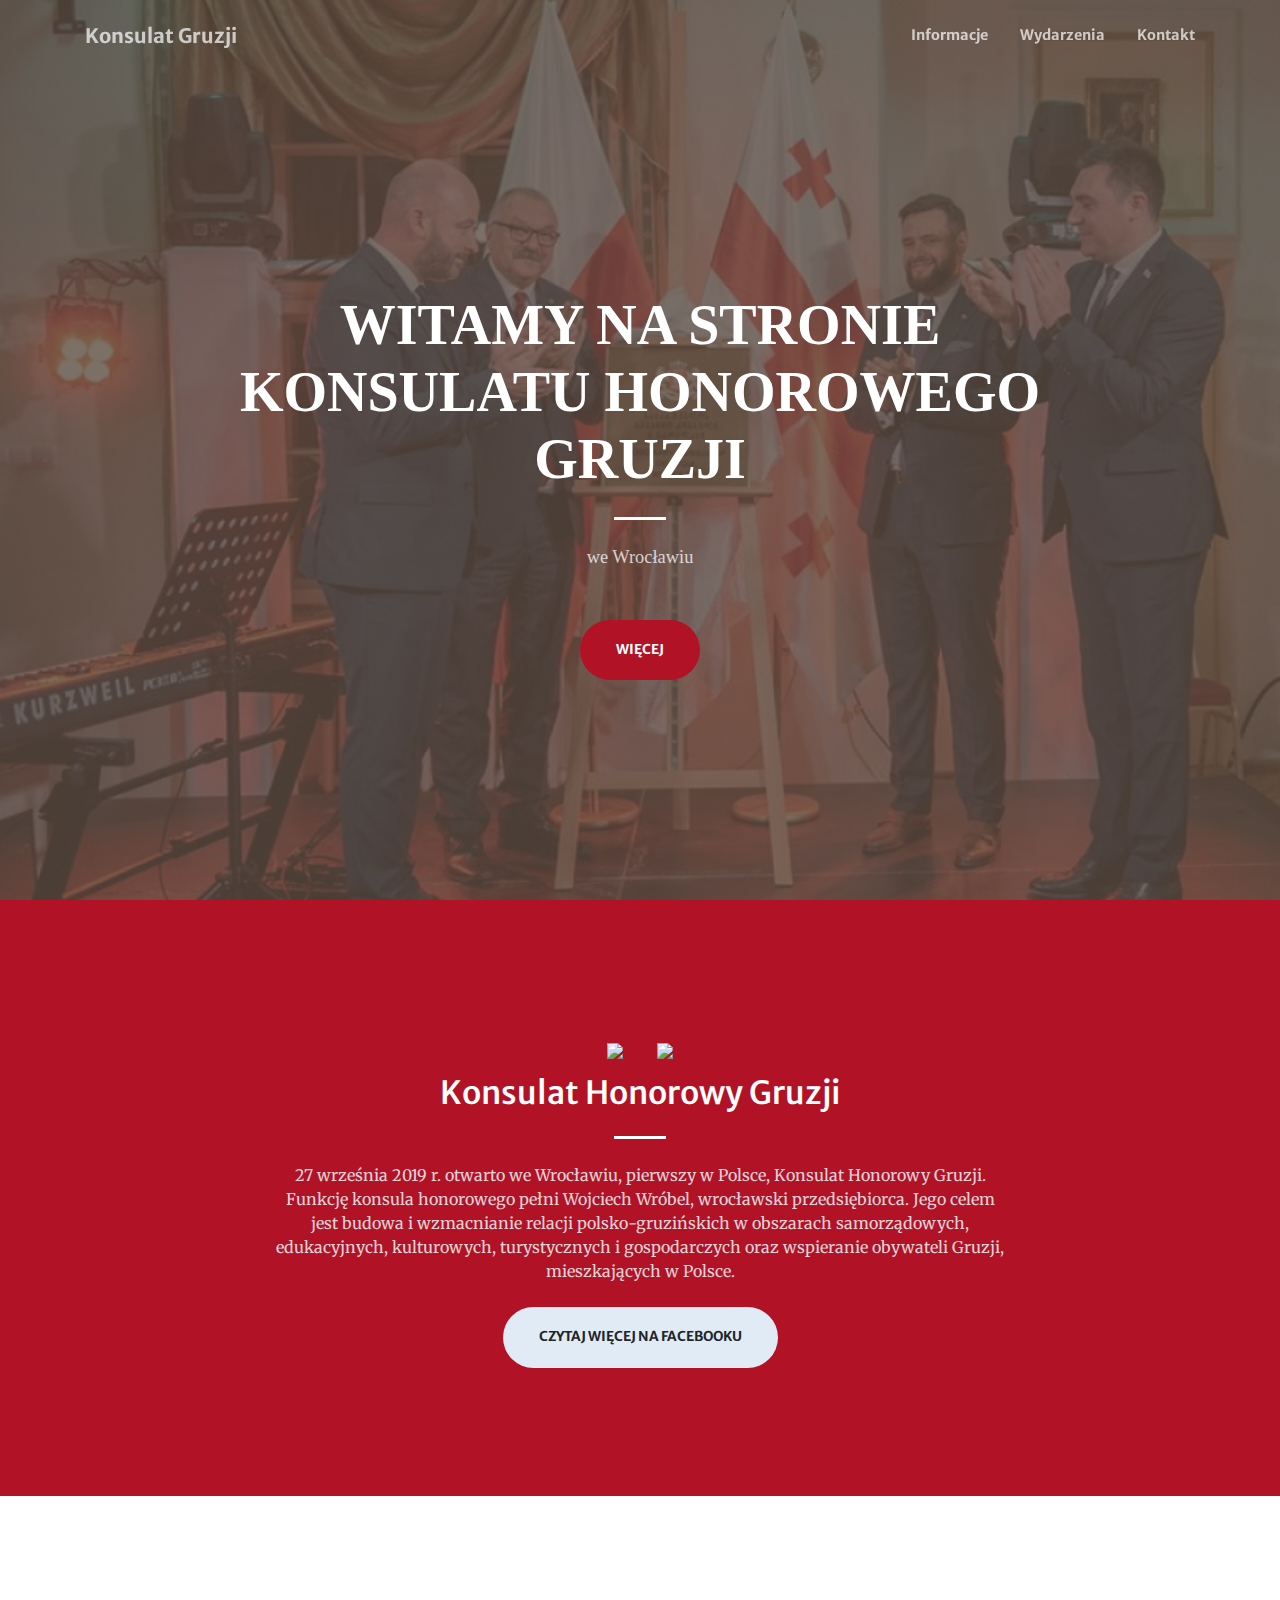
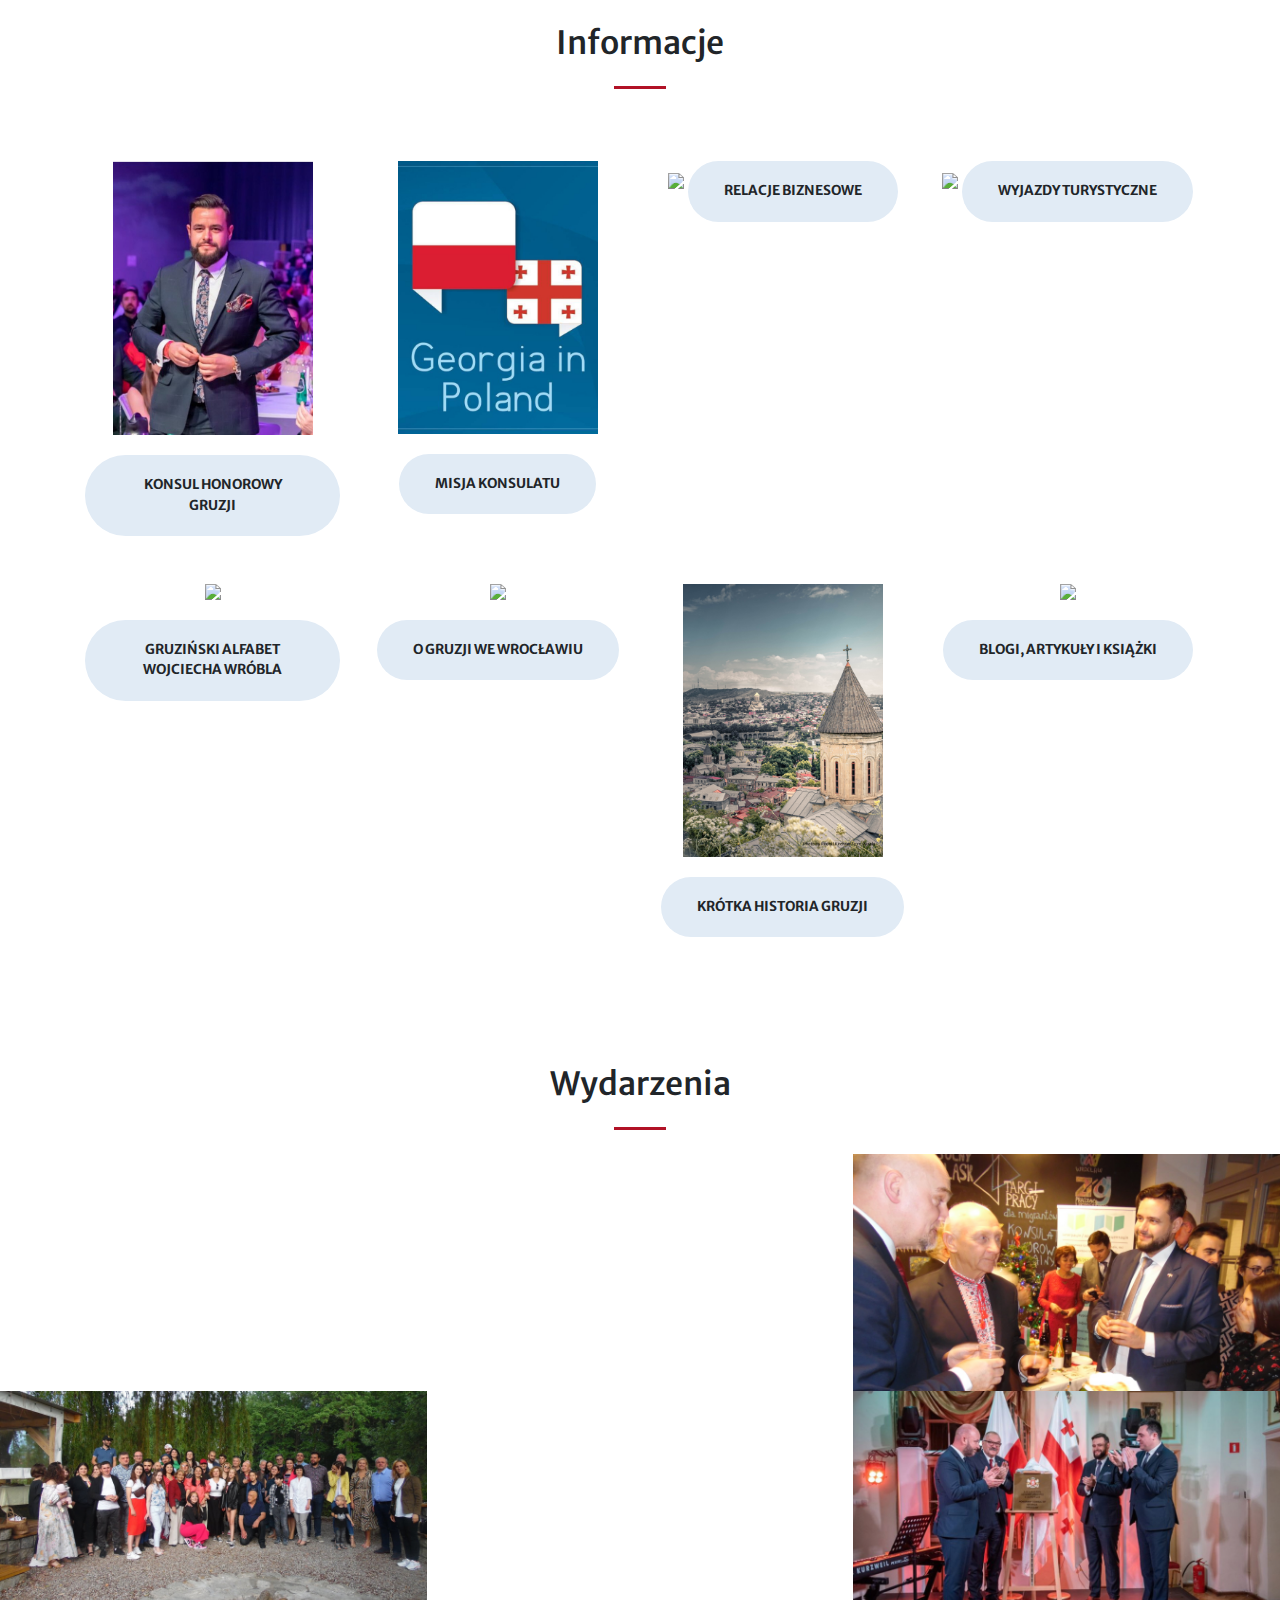
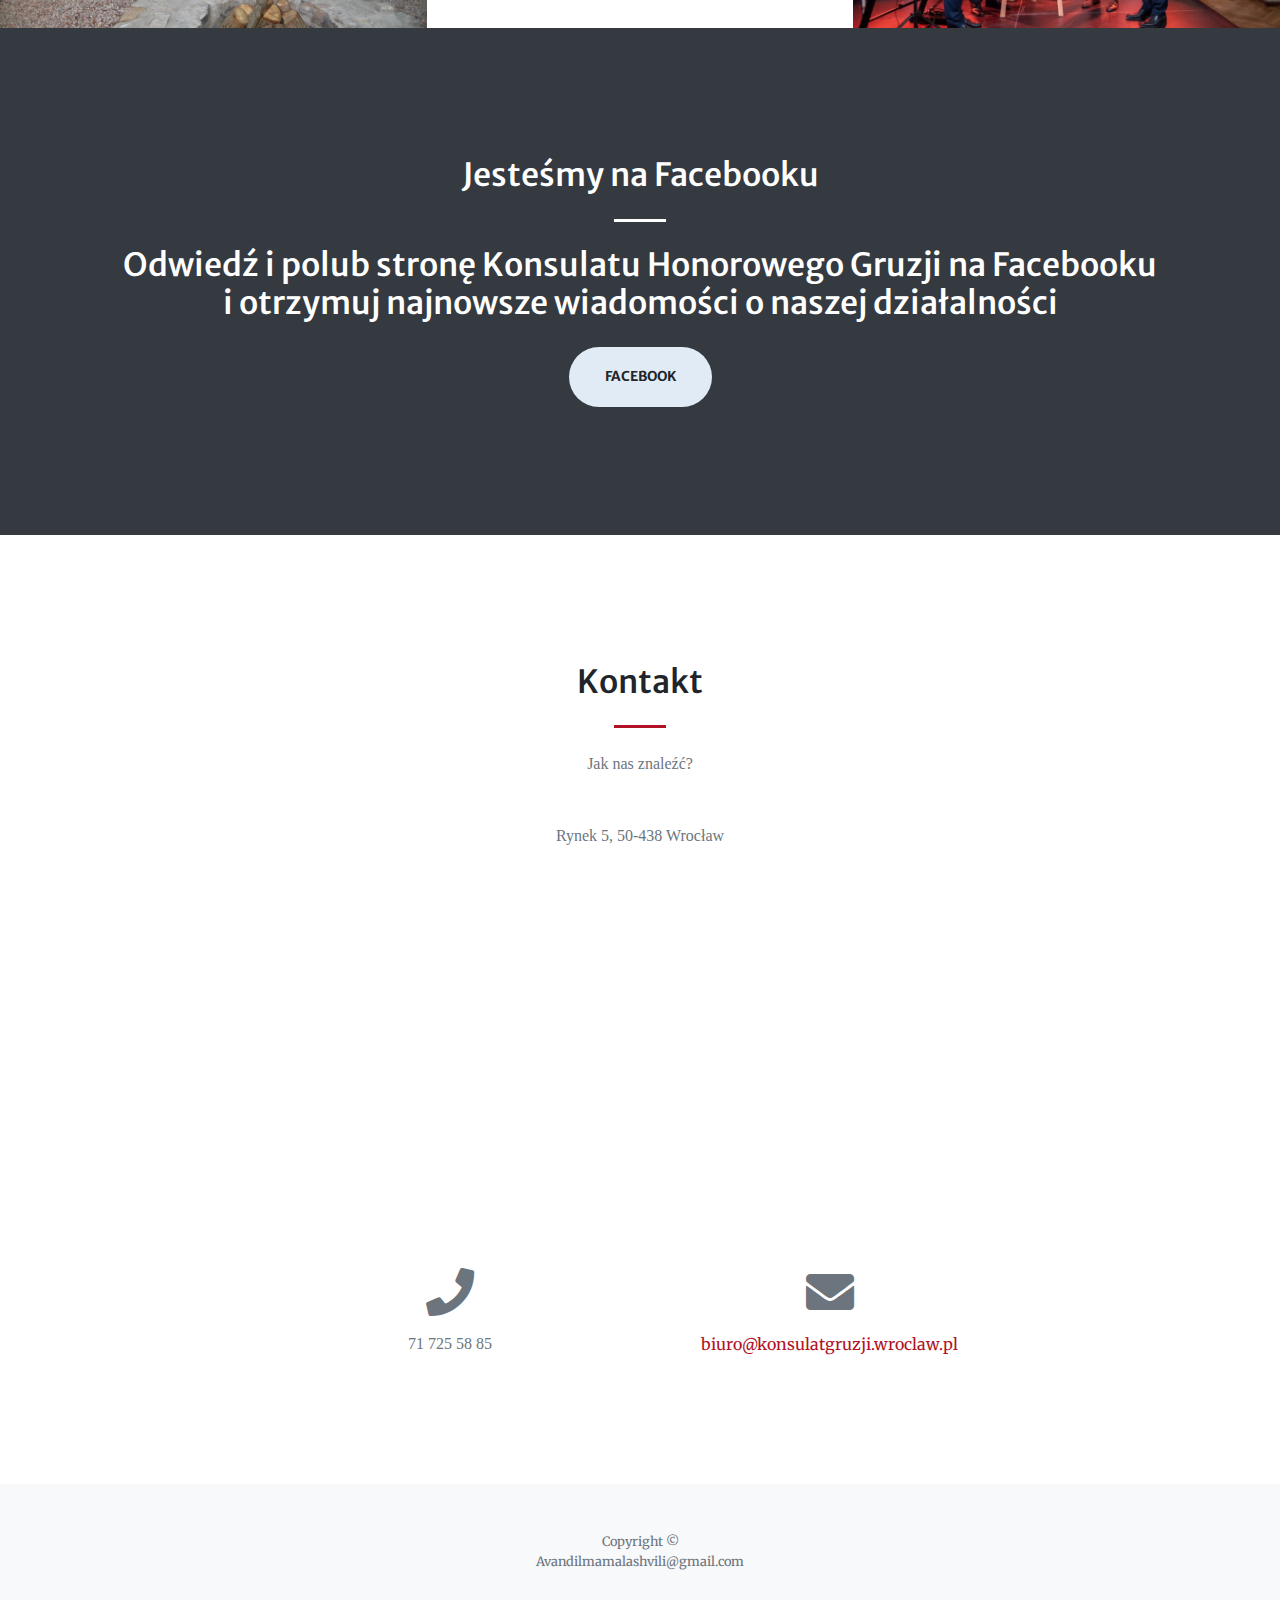
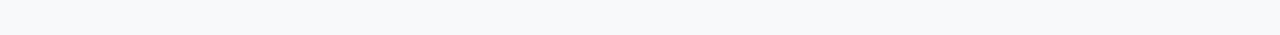
==== commit 44dfe38d: "correction of Jurnalist" ====
--- a/index.html
+++ b/index.html
@@ -156,7 +156,7 @@
             <div id="wrapper">
                 <form method="POST" action="" name="myform" >
                         <div>
-                          <img src="img/konsul.jpg" style="margin-bottom: 30px; width: 100%;">  
+                          <img src="img/konsul.jpg" style="margin-bottom: 30px; width: 100%; padding-left: 20%; padding-right: 20%;">  
                           <h3 class="satauri">Konsul Honorowy Gruzji we Wrocławiu</h3>
                           <hr class="divider my-4">
                         </div class="text">
@@ -164,7 +164,7 @@
                         Kilka lat temu zakochałem się w Gruzji. Wciąż poznaję jej kulturę, tradycję i fascynujących, przyjaznych mieszkańców. 
                         Od 2019 r. mam zaszczyt być konsulem honorowym Gruzji we Wrocławiu.
                         <p></p><b>Wykształcenie i działalność</b>
-                        <p></p>Ukończyłem psychologię na uniwersytecie SWPS oraz, z wyróżnieniem, 
+                        <p></p>Ukończyłem psychologię na Uniwersytecie SWPS oraz, z wyróżnieniem, 
                         studia Master of Business Administration na Politechnice Wrocławskiej i Central Connecticut State University. 
                         Jestem współzałożycielem i wiceprezesem stowarzyszenia absolwentów studiów MBA PWr – Business Club B4. 
                         Mam zaszczyt być dożywotnim członkiem Rady Kolegium Europy Wschodniej im. Jana Nowaka-Jeziorańskiego, 
@@ -269,7 +269,7 @@
                       <p>Gruzinom zależy na współpracy z dolnośląskim firmami, szczególnie z branży IT, budowlanej, energetycznej i turystycznej. 
                         Dobre pespektywy mają przed sobą inwestycje infrastrukturalne, dużo się tam buduje i modernizuje, np. drogi, 
                         obiekty sportowe czy hydroelektrownie, rozwija się przemysł ciężki, wydobywczy (Gruzja pozyskuje znaczne ilości rudy manganu). 
-                        Dolnośląskie firmy, które współpracują z KGHM, mogą znaleźć w Gruzji parterów. </p>
+                        Dolnośląskie firmy, które współpracują z KGHM, mogą znaleźć w Gruzji partnerów. </p>
                       <p><b>Prowadzenie firmy i podatki</b></p>
                       <p>Gruzja ma bardzo dobrze wykształconą kadrę pracowniczą. Całość kosztów, związana z zatrudnieniem, to podatek w wysokości 20 proc. 
                         Dla porównania – w Polsce to ok. 50 proc. W Gruzji stosowany jest estoński sposób rozliczania podatków, czyli firma, 
@@ -312,7 +312,7 @@
                         <p>Dla mnie Gruzja to tradycja, nowoczesność i gościnność, czyli wszystko, co najlepsze na Kaukazie. 
                         Wciąż poznaję Gruzję i wciąż jest mi mało, to piękne góry, ciepłe morze, starożytne zabytki, świetna kuchnia i cenione wina. 
                         Rocznie do Gruzji przyjeżdża 9 mln turystów, czyli ponad dwukrotnie tylu, ilu jest tam mieszkańców. 
-                        Spośród wszystkich krajów Unii Europejskiej, Polacy odwiedzaj Gruzję najczęściej. </p>
+                        Spośród wszystkich krajów Unii Europejskiej, Polacy odwiedzają Gruzję najczęściej. </p>
                       <p><b>Zimą na narty, latem na Riwierę Morza Czarnego?</b></p>
                         <p>Dlaczego nie? Z Wrocławia do Gruzji jest blisko 3 tys. km, ale mamy bezpośrednie połączenie lotnicze z Wrocławia do Kutaisi, 
                         gdzie leci się niecałe 3,5 godziny. Są też loty z Katowic, Krakowa, Gdańska i Warszawy. </p>
@@ -331,7 +331,7 @@
                         Konflikt był krótki i teraz naprawdę jest tam bezpiecznie. Gdyby tak nie było, turyści z całego świata tam by nie przyjeżdżali. 
                         Według Crime Index by Country, Gruzja jest uznawana za jedno z najbezpieczniejszych państw na świecie. </p>
                       <p><b>Wizy</b></p>
-                      <p>Podróżując Polacy nie potrzebują wiz. Możemy tam polecieć na paszport lub dowód osobisty.</p>
+                      <p>Podróżując, Polacy nie potrzebują wiz. Możemy tam polecieć na paszport lub dowód osobisty.</p>
                       <p><b>Ubezpieczenie</b></p>
                       <p>Polskie Ministerstwo Spraw Zagranicznych bezwzględnie zaleca posiadanie ubezpieczenia turystycznego na kwotę co najmniej 30 tys. euro, 
                         pokrywającego koszty leczenia oraz transport chorego do Polski. 
@@ -367,7 +367,7 @@
                         Aby przybliżyć ten kraj, przedstawiam mój gruziński alfabet.</b></p>
 
                       <p></p><b>A</b> – jak alfabet, czyli ქართული ანბანი, bo gruziński alfabet jest unikatowy. Dla Gruzinów to powód do ogromniej dumy. Jego historia sięga III wieku p.n.e. Jest na liście UNESCO i jest jednym z 14 alfabetów na świecie. Ma 33 litery, ale nie ma dużych liter i znaków interpunkcyjnych. Jego wyjątkowość polega na tym, że posługują się nim tylko Gruzini.
-                      <p></p><b>B</b> – jak Batumi. Najgorętszy czarnomorski kurort. Jedno z najstarszych miast Gruzji oraz stolica autonomicznej republiki Adżarii, nazywane kaukaskim Dubajem. Miasto i jego „herbaciane pola i cykadami dźwięczący świt”” znane są Polakom z piosenki Filipinek z lat 60. 17 lipca 2019 r. w Alphabetic Tower w Batumi prezydent Wrocławia Jacek Sutryk i prezydent Batumi Lasha Komakhidze podpisali porozumienie o partnerskiej współpracy między miastami.
+                      <p></p><b>B</b> – jak Batumi. Najgorętszy czarnomorski kurort. Jedno z najstarszych miast Gruzji oraz stolica autonomicznej republiki Adżarii, nazywane kaukaskim Dubajem. Miasto i jego „herbaciane pola i cykadami dźwięczący świt” znane są Polakom z piosenki Filipinek z lat 60. 17 lipca 2019 r. w Alphabetic Tower w Batumi prezydent Wrocławia Jacek Sutryk i prezydent Batumi Lasha Komakhidze podpisali porozumienie o partnerskiej współpracy między miastami.
                       <p></p><b>Ch</b> – jak chrześcijaństwo. Gruzini podkreślają, że są drugim po Armenii chrześcijańskim państwem na świecie. Lubią mówić turystom, że byli chrześcijanami zaraz po Chrystusie. Gdy ktoś zapyta: „Ale zaraz, a co z Ormianami?”, odpowiadają: „Ormianie byli chrześcijanami jeszcze przed Chrystusem”. Dla Gruzinów chrześcijaństwo to kultura, tradycja i folklor. Natomiast Polacy z kulturą gruzińską najczęściej kojarzą słynny balet i tradycyjne chóry.
                       <p></p><b>D</b> – jak duma. To bardzo dumny naród. Są dumni z tego, co mają: z alfabetu, z wina, z potraw. Dumni są z historii, że tyle przeszli, a ciągle mówią i piszą, używając alfabetu gruzińskiego, a nie cyrylicy. Na swój Kościół mówią Eklezja, a nie Cerkiew. Dumni są, kiedy mówią Sakartwelo, a nie Gruzja, bo słowo „Gruzja” jest dla nich rusycyzmem. 
                       <p></p><b>E</b> – jak elardżi. Megrelska, bardzo smaczna potrawa, robi się ją z roztopionego sera sulgumi, który trochę przypomina włoską mozzarellę. Jada się na ciepło, można z kaszą kukurydzianą. 
@@ -539,10 +539,12 @@
                         <h3 class="satauri">Blogi, artykuły i książki</h3>
                         <hr class="divider my-4">
                       </div>
-                      <p>Poniżej prezentujemy kilka blogów, vlogów, artykułów a także książek, które warto zobaczyć i przeczytać jeżeli planujesz swoją podróż do Gruzji lub zastanawiasz się czy warto odwiedzić ten piękny kraj:</p>
-                      <p><b>www.polakogruzin.pl</b> blog prowadzony przez Krzysztofa Nodara Ciemnołońskiego, który na co dzień mieszka w Gruzji.  Na blogu znajdziemy mnóstwo artykułów na temat gruzińskiej kultury, historii, życia i wiele innych. Kliknij link żeby otworzyć stronę </p>
+                      <p>Poniżej prezentujemy kilka blogów, vlogów, artykułów, a także książek, które warto zobaczyć i przeczytać, jeżeli planujesz swoją podróż do Gruzji lub zastanawiasz się, czy warto odwiedzić ten piękny kraj:</p>
+                      <p><b>www.polakogruzin.pl</b> blog prowadzony przez Krzysztofa Nodara Ciemnołońskiego, który na co dzień mieszka w Gruzji.  
+                        Na blogu znajdziemy mnóstwo artykułów na temat gruzińskiej kultury, historii, życia i wiele innych. Kliknij link. żeby otworzyć stronę. </p>
                       <p style="text-align: center;"><a class="btn btn-primary btn-xl js-scroll-trigger" href="https://www.polakogruzin.pl/" target="blank">polakogruzin.pl</a></p>
-                      <p><b>busemprzezswiat.pl</b> autorzy bloga Busem przez Świat również prezentują kilka wpisów poświęconych ich podróży po Gruzji m.in. możemy przeczytać o  miejscach które warto zobaczyć, o tym jak tanio podróżować po Gruzji a także jak do takiej podróży się przygotować. </p>
+                      <p><b>busemprzezswiat.pl</b> autorzy bloga Busem przez Świat również prezentują kilka wpisów poświęconych ich podróży po Gruzji, m.in. 
+                        możemy przeczytać o  miejscach, które warto zobaczyć, o tym, jak tanio podróżować po Gruzji, a także jak do takiej podróży się przygotować. </p>
                       <p style="text-align: center;"><a class="btn btn-primary btn-xl js-scroll-trigger" href="https://www.busemprzezswiat.pl/2016/08/gruzja-najpiekniejsze-miejsca-atrakcje/" target="blank">busemprzezswiat.pl</a></p>
                       <p><b>szalonewalizki.pl</b> autorzy bloga Szalone Walizki przygotowali praktyczny poradnik o tym, co warto wiedzieć i co zobaczyć w Gruzji. Znajdziemy tutaj również artykuły na temat gruzińskiego wina, kuchni i kultury.</p>
                       <p style="text-align: center;"><a class="btn btn-primary btn-xl js-scroll-trigger" href="https://www.szalonewalizki.pl/gruzja-praktyczny-poradnik-co-warto-wiedziec-i-zobaczyc/" target="blank">szalonewalizki.pl</a></p>
@@ -553,25 +555,28 @@
                       <p style="text-align: center;"> <iframe width="80%"  height="300px" src="https://www.youtube.com/embed/s566wYU6g58" frameborder="0" allow="accelerometer; autoplay; encrypted-media; gyroscope; picture-in-picture" allowfullscreen></iframe></p>
                       
                       <h3 style="margin-top: 50px; text-align: center;">Kilka książek, które warto przeczytać:</h2>
-                        <p>Marcin Meller i Anna Dziewit Meller <a href="https://lubimyczytac.pl/ksiazka/4849666/gaumardzos-opowiesci-z-gruzji" target="blank">„Gaumardżos! Opowieści z Gruzji”.</a></p>
-                        <p>Grzegorz Kapla <a href="https://lubimyczytac.pl/ksiazka/4728735/gruzja-w-drodze-na-kazbek-i-z-powrotem" target="blank">„Gruzja W drodze na Kazbek i z powrotem”.</a></p>
-                        <p>Piotr Apostolidis <a href="https://lubimyczytac.pl/ksiazka/4884050/gruzinska-uczta-podroz-do-kraju-wina-biesiad-i-toastow" target="blank">„Gruzińska uczta. Podróż do kraju wina, biesiad i toastów”.</a></p>
-                        <p>Olia Hercules <a href="https://lubimyczytac.pl/ksiazka/4810715/kaukasis-kulinarna-podroz-po-gruzji-i-innych-krajach-kaukazu" target="blank">„Kaukasis. Kulinarna podróż po Gruzji i innych krajach Kaukazu”.</a></p> 
-                        <p>Giorgi Maglakelidze <a href="https://lubimyczytac.pl/autor/96176/giorgi-maglakelidze?fbclid=IwAR36r-_DlttzfRDXEL_hI4pxgUQSuB_fE_nle8tJF7u3mmNPY_fxcloOkWc" target="blank">WSZYSTKIE KSIĄŻKI I CZASOPISMA</a> </p>
+                        <ul>
+                          <li><p>Marcin Meller i Anna Dziewit Meller <a href="https://lubimyczytac.pl/ksiazka/4849666/gaumardzos-opowiesci-z-gruzji" target="blank">„Gaumardżos! Opowieści z Gruzji”</a></p></li>
+                          <li><p>Grzegorz Kapla <a href="https://lubimyczytac.pl/ksiazka/4728735/gruzja-w-drodze-na-kazbek-i-z-powrotem" target="blank">„Gruzja W drodze na Kazbek i z powrotem”</a></p></li>
+                          <li><p>Piotr Apostolidis <a href="https://lubimyczytac.pl/ksiazka/4884050/gruzinska-uczta-podroz-do-kraju-wina-biesiad-i-toastow" target="blank">„Gruzińska uczta. Podróż do kraju wina, biesiad i toastów”</a></p></li>
+                          <li><p>Olia Hercules <a href="https://lubimyczytac.pl/ksiazka/4810715/kaukasis-kulinarna-podroz-po-gruzji-i-innych-krajach-kaukazu" target="blank">„Kaukasis. Kulinarna podróż po Gruzji i innych krajach Kaukazu”</a></p> </li>
+                          <li><p>Giorgi Maglakelidze <a href="https://lubimyczytac.pl/autor/96176/giorgi-maglakelidze?fbclid=IwAR36r-_DlttzfRDXEL_hI4pxgUQSuB_fE_nle8tJF7u3mmNPY_fxcloOkWc" target="blank">„Wszystkie książki i czasopisma”</a> </p></li>
+                        </ul>
                       
                       <h3 style="margin-top: 50px; text-align: center;">Poniżej kilka artykułów poświęconych Gruzji, które znajdziemy na stronie internetowej National Geographic Polska:</h3>
-                      
-                      <p style="text-align: left;"><a class="btn btn-light btn-xl" href="https://www.national-geographic.pl/traveler/artykul/10-rzeczy-ktore-musicie-wiedziec-lecac-do-gruzji-co-jesc-gdzie-spac-na-co-uwazac" target="blank">10 rzeczy, które musicie wiedzieć lecąc do Gruzji. Co jeść? Gdzie spać? Na co uważać?</a></p>
-                      <p style="text-align: left;"><a class="btn btn-light btn-xl" href="https://www.national-geographic.pl/traveler/artykul/tbilisi-atrakcje-kuchnia-ceny-co-trzeba-wiedziec-przed-podroza-do-tbilisi" target="blank">W tym mieście zakochasz się od razu. Co trzeba wiedzieć przed podróżą do Tbilisi?</a></p>
-                      <p style="text-align: left;"><a class="btn btn-light btn-xl" href="https://www.national-geographic.pl/traveler/artykul/toast-za-gruzje" target="blank">Toast za Gruzję. "Zabiorę Was do kraju, który odwiedzam od ponad 20 lat"</a></p>
-                      <p style="text-align: left;"><a class="btn btn-light btn-xl" href="https://www.national-geographic.pl/traveler/artykul/pieszo-przez-gruzje-to-jeden-z-najpiekniejszych-szlakow-kaukazu" target="blank">Pieszo przez Gruzję. Oto jeden z najpiękniejszych szlaków Kaukazu</a></p>
-                      <p style="text-align: left;"><a class="btn btn-light btn-xl" href="https://www.national-geographic.pl/traveler/artykul/5-powodow-dla-ktorych-warto-odwiedzic-adzarie" target="blank">5 powodów, dla których warto odwiedzić Adżarię</a></p>
-                      <p style="text-align: left;"><a class="btn btn-light btn-xl" href="https://www.national-geographic.pl/traveler/artykul/zostan-tubylcem-gaumardzos" target="blank">Gaumardżos! Sztuka gruzińskich toastów</a></p>
-                      <p style="text-align: left;"><a class="btn btn-light btn-xl" href="https://www.national-geographic.pl/traveler/artykul/gruzja-poza-sezonem" target="blank">Gruzja poza sezonem: Warto? Nie warto?</a></p>
-                      <p style="text-align: left;"><a class="btn btn-light btn-xl" href="https://www.national-geographic.pl/traveler/artykul/gruzja-na-talerzach" target="blank">Oto 9 dań, którymi smakuje Gruzja</a></p>
-                      <p style="text-align: left;"><a class="btn btn-light btn-xl" href="https://www.national-geographic.pl/artykul/gruzja-kraina-winem-plynaca" target="blank">Gruzja: kraina winem płynąca</a></p>
-                 
-                           
+                      <ul>
+                        <li><p style="text-align: left;"><a class="btn btn-light btn-xl" href="https://www.national-geographic.pl/artykul/gruzja-kraina-winem-plynaca" target="blank">Gruzja: kraina winem płynąca</a></p></li>
+                        <li><p style="text-align: left;"><a class="btn btn-light btn-xl" href="https://www.national-geographic.pl/traveler/artykul/gruzja-na-talerzach" target="blank">Oto 9 dań, którymi smakuje Gruzja</a></p></li>
+                        <li><p style="text-align: left;"><a class="btn btn-light btn-xl" href="https://www.national-geographic.pl/traveler/artykul/gruzja-poza-sezonem" target="blank">Gruzja poza sezonem: Warto? Nie warto?</a></p></li>
+                        <li><p style="text-align: left;"><a class="btn btn-light btn-xl" href="https://www.national-geographic.pl/traveler/artykul/zostan-tubylcem-gaumardzos" target="blank">Gaumardżos! Sztuka gruzińskich toastów</a></p></li>
+                        <li><p style="text-align: left;"><a class="btn btn-light btn-xl" href="https://www.national-geographic.pl/traveler/artykul/5-powodow-dla-ktorych-warto-odwiedzic-adzarie" target="blank">5 powodów, dla których warto odwiedzić Adżarię</a></p></li>
+                        <li><p style="text-align: left;"><a class="btn btn-light btn-xl" href="https://www.national-geographic.pl/traveler/artykul/pieszo-przez-gruzje-to-jeden-z-najpiekniejszych-szlakow-kaukazu" target="blank">Pieszo przez Gruzję. Oto jeden z najpiękniejszych szlaków Kaukazu</a></p></li>
+                        <li><p style="text-align: left;"><a class="btn btn-light btn-xl" href="https://www.national-geographic.pl/traveler/artykul/toast-za-gruzje" target="blank">Toast za Gruzję. „Zabiorę Was do kraju, który odwiedzam od ponad 20 lat"</a></p></li>
+                        <li><p style="text-align: left;"><a class="btn btn-light btn-xl" href="https://www.national-geographic.pl/traveler/artykul/tbilisi-atrakcje-kuchnia-ceny-co-trzeba-wiedziec-przed-podroza-do-tbilisi" target="blank">W tym mieście zakochasz się od razu. Co trzeba wiedzieć przed podróżą do Tbilisi?</a></p></li>
+                        <li><p style="text-align: left;"><a class="btn btn-light btn-xl" href="https://www.national-geographic.pl/traveler/artykul/10-rzeczy-ktore-musicie-wiedziec-lecac-do-gruzji-co-jesc-gdzie-spac-na-co-uwazac" target="blank">10 rzeczy, które musicie wiedzieć lecąc do Gruzji. Co jeść? Gdzie spać? Na co uważać?</a></p></li>
+
+                      </ul>
+                                           
               </form>
           </div>
     </div>
@@ -595,7 +600,7 @@
                 Wydarzenia
               </div>
               <div class="project-name">
-                Ronda Oficerów Gruzińskich Wojska Polskiego
+                Rondo Oficerów Gruzińskich Wojska Polskiego
               </div>
             </div>
           </a>
@@ -608,7 +613,7 @@
                 Wydarzenia
               </div>
               <div class="project-name">
-                wizyta Honorowego Konsula Gruzji 
+                Wizyta Konsula Honorowego Gruzji 
               </div>
             </div>
           </a>
@@ -634,7 +639,7 @@
                 Wydarzenia
               </div>
               <div class="project-name">
-                Potkanie polsko-gruzińskie w Pruszowicach 
+                Spotkanie polsko-gruzińskie w Pruszowicach 
               </div>
             </div>
           </a>
@@ -647,7 +652,7 @@
                 Wydarzenia
               </div>
               <div class="project-name">
-                Polsko-Gruziński spektakl
+                Polsko-Gruzińskie przedstawienie
               </div>
             </div>
           </a>
@@ -660,7 +665,7 @@
                 Wydarzenia
               </div>
               <div class="project-name">
-                Otwarty Konsulat Honorowy Gruzji we Wrocławiu
+                Otwarcie Konsulat Honorowy Gruzji we Wrocławiu
               </div>
             </div>
           </a>
@@ -675,7 +680,9 @@
       <div class="container-fluid p-0">
       <h2 class="text-center mt-0">Jesteśmy na Facebooku</h2>
       <hr class="divider light my-4">
-      <h2 class="mb-4">Odwiedź i polub stronę Konsulatu Honorowego Gruzji na Facebooku i otrzymuj najnowsze wiadomości o naszej działalności</h2>
+      <h2 class="mb-4">Odwiedź i polub stronę Konsulatu Honorowego Gruzji na Facebooku
+        <p>i otrzymuj najnowsze wiadomości o naszej działalności</p>
+        </h2>
       <a class="btn btn-light btn-xl" href="https://www.facebook.com/Konsulat-Honorowy-Gruzji-we-Wroc%C5%82awiu-104539917701966/" target="_blank">Facebook</a>
     </div>
   </section>
@@ -697,7 +704,7 @@
       <div class="row">
         <div class="col-lg-4 ml-auto text-center mb-5 mb-lg-0">
           <i class="fas fa-phone fa-3x mb-3 text-muted"></i>
-          <div>71 725 58 85</div>
+          <div style="color: #6c757d !important;">71 725 58 85</div>
         </div>
         <div class="col-lg-4 mr-auto text-center">
           <i class="fas fa-envelope fa-3x mb-3 text-muted"></i>
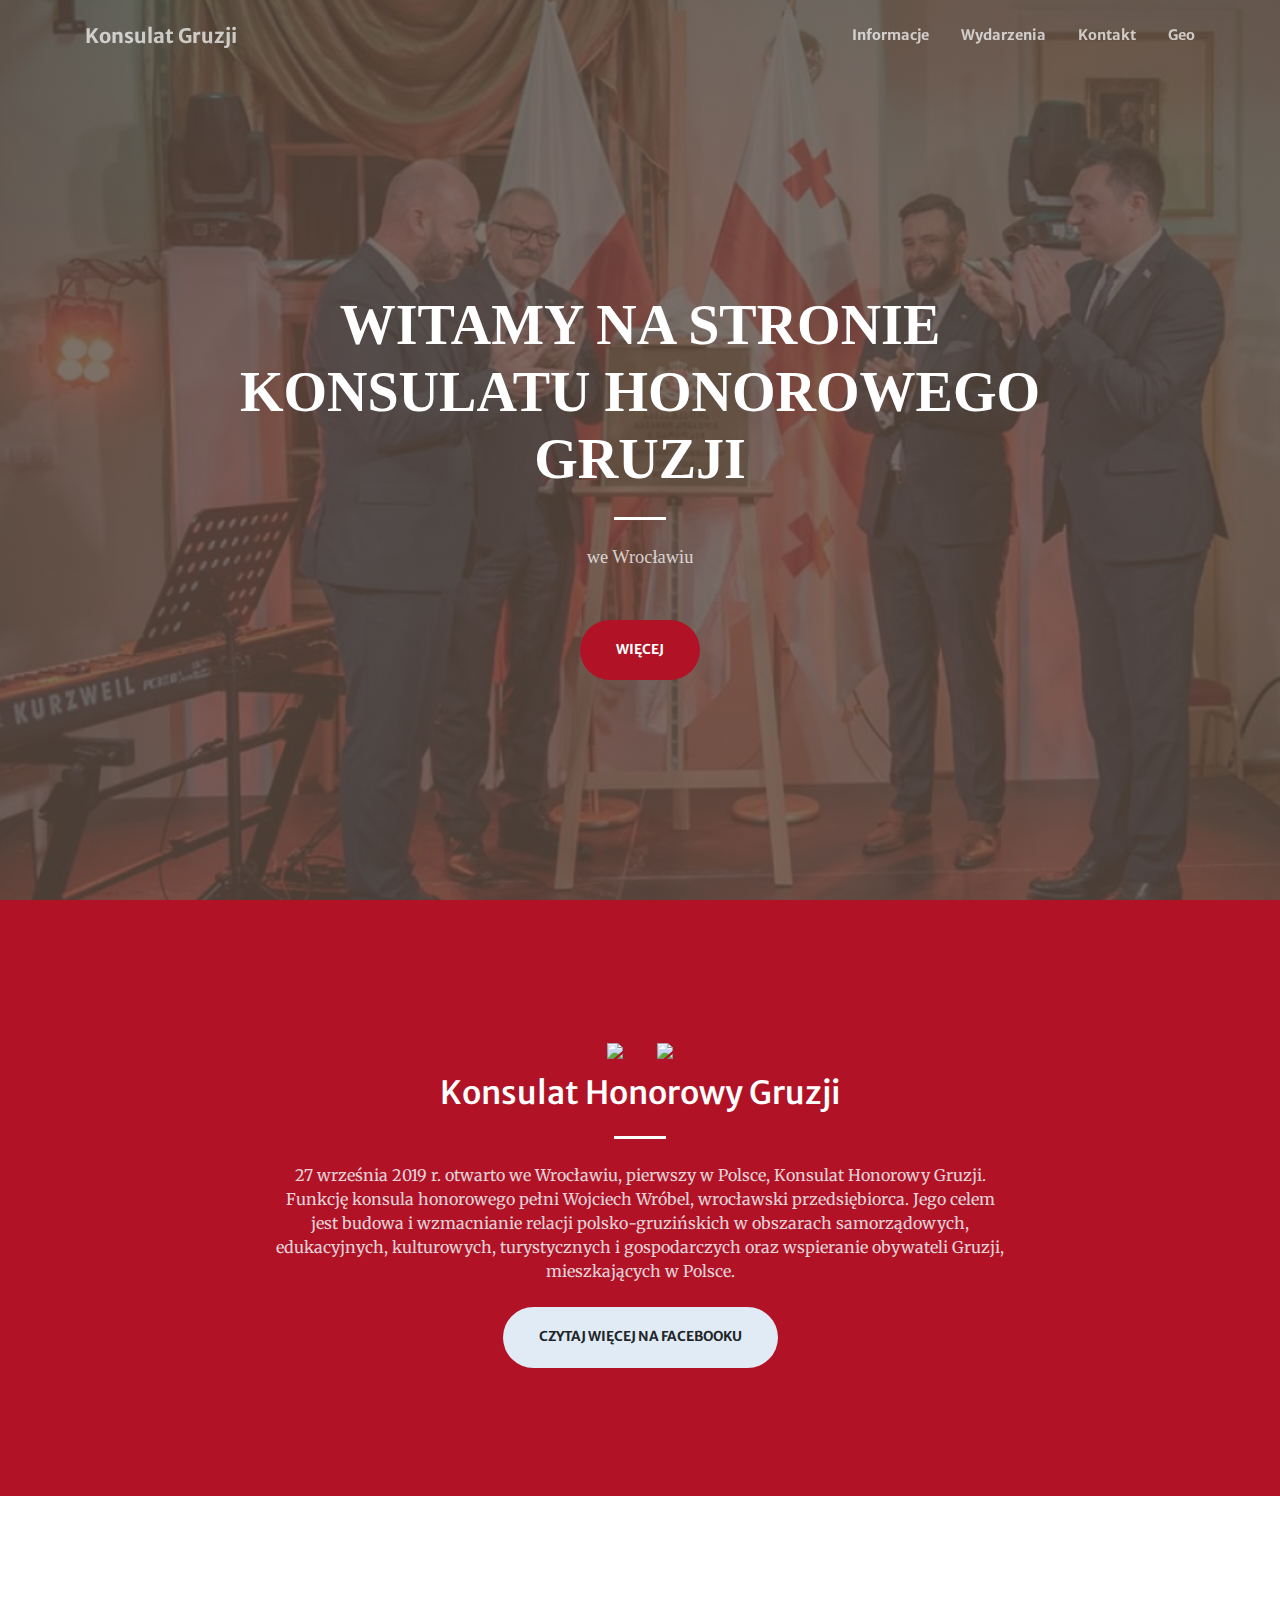
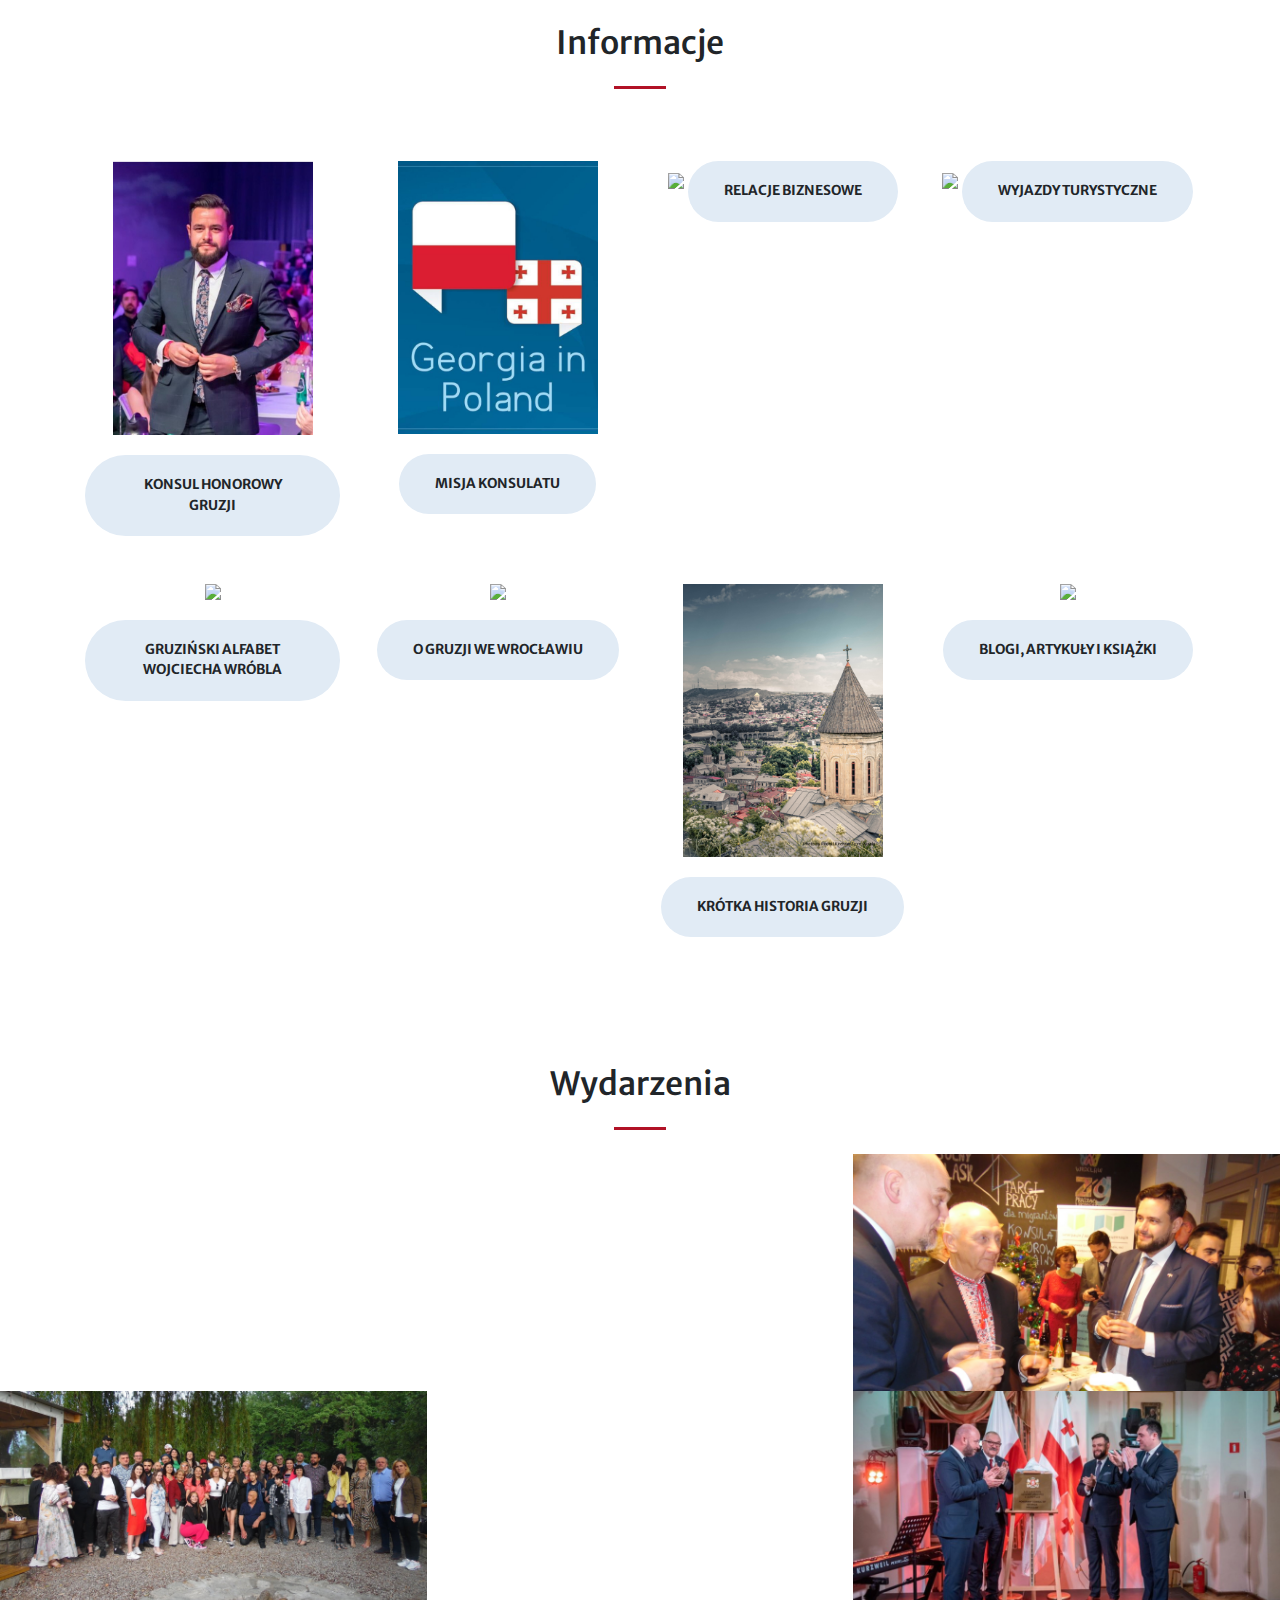
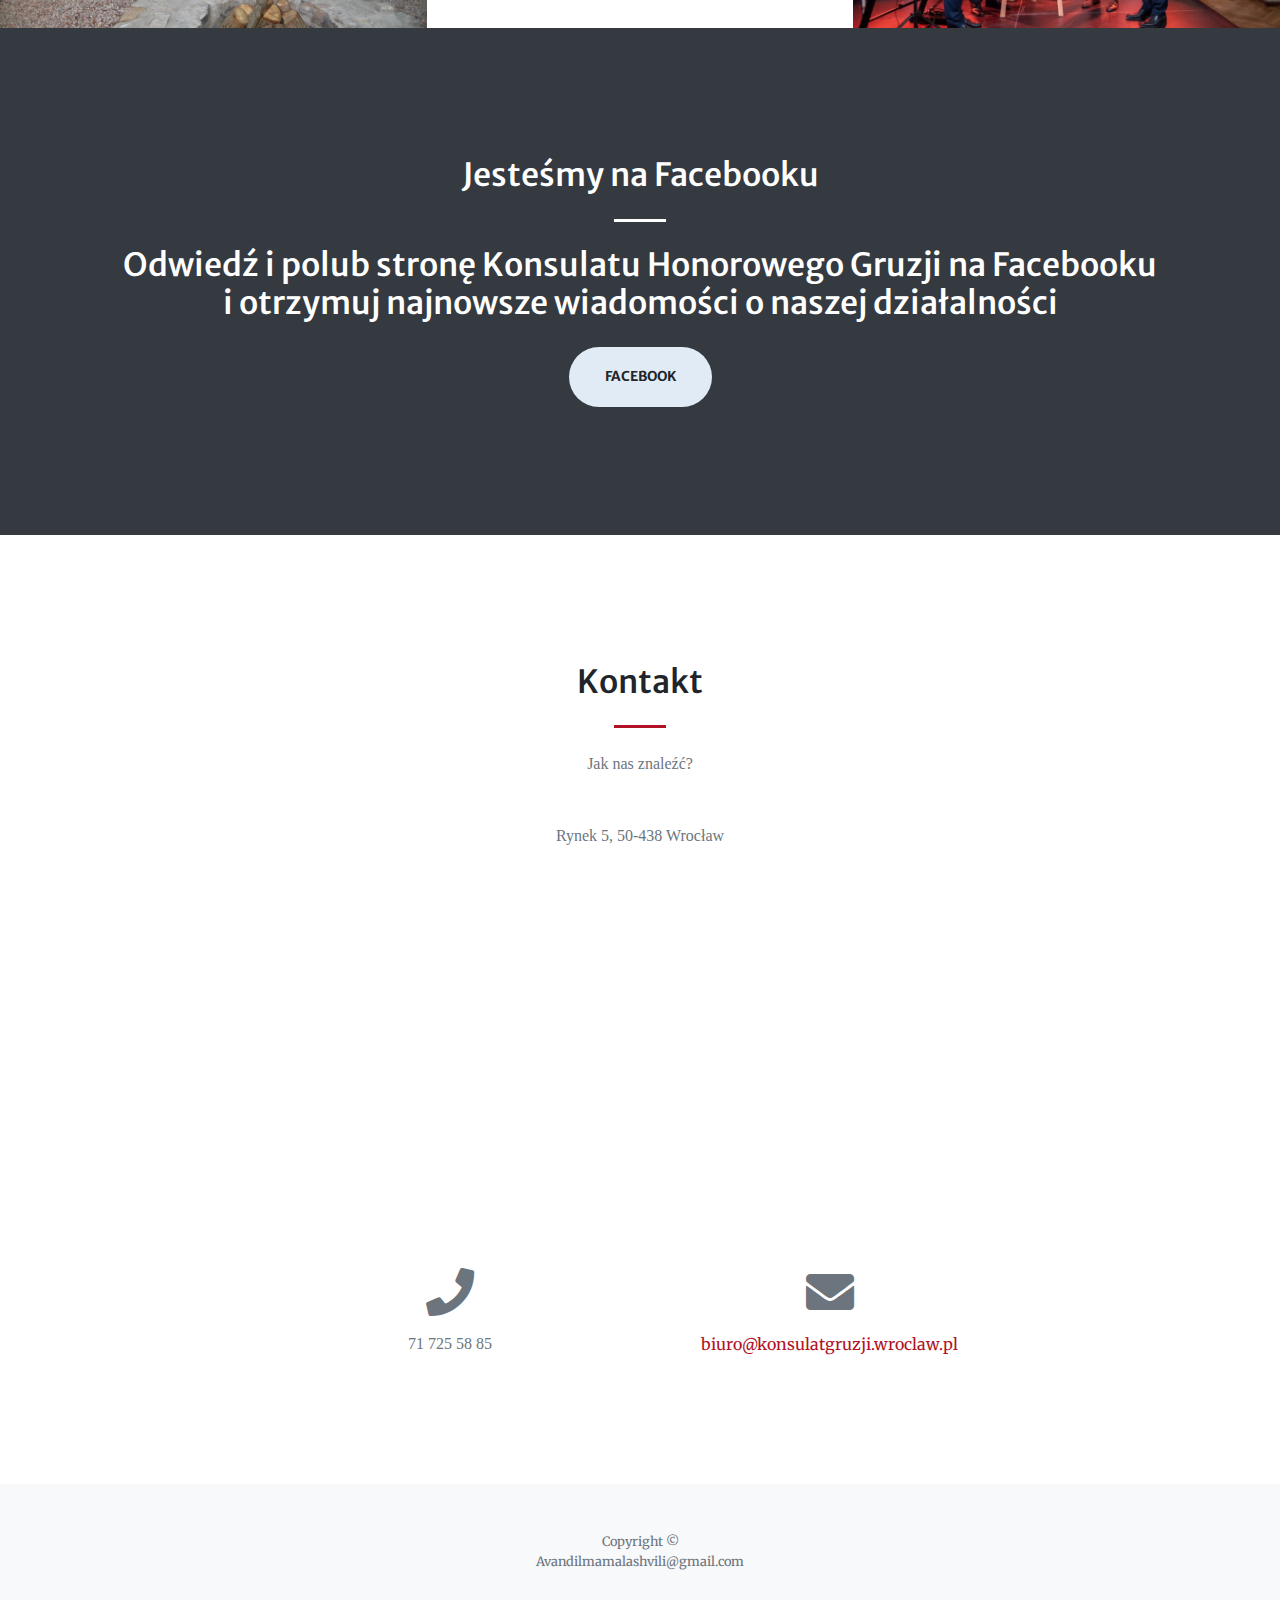
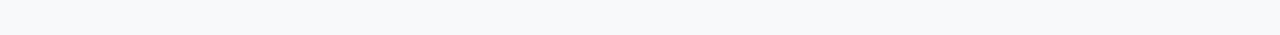
==== commit 6a0c6a42: "geo v1.1" ====
--- a/index.html
+++ b/index.html
@@ -1,9 +1,7 @@
 <!DOCTYPE html>
-<html lang="en">
-
-<head>
-
-  <meta charset="utf-8">
+<html lang="PL">
+
+<head>  <meta charset="utf-8">
   <meta name="viewport" content="width=device-width, initial-scale=1, shrink-to-fit=no">
   <meta name="description" content="">
   <meta name="author" content="">
@@ -47,7 +45,9 @@
           <li class="nav-item">
             <a class="nav-link js-scroll-trigger" href="#contact">Kontakt</a>
           </li>
-
+          <li class="nav-item">
+            <a class="nav-link js-scroll-trigger" href="/geo.html">Geo</a>
+          </li>
         </ul>
       </div>
     </div>
@@ -152,14 +152,16 @@
 
    <div id="myModal1" class="modal1">
       <div class="modal-content1">
-        <span class="close1">&times;</span>
+        
             <div id="wrapper">
                 <form method="POST" action="" name="myform" >
                         <div>
+                          <span class="close1" title="Zamknąć">&times;</span>
                           <img src="img/konsul.jpg" style="margin-bottom: 30px; width: 100%; padding-left: 20%; padding-right: 20%;">  
                           <h3 class="satauri">Konsul Honorowy Gruzji we Wrocławiu</h3>
                           <hr class="divider my-4">
                         </div class="text">
+
                         Nazywam się <b>Wojciech Wróbel</b>. Jestem wrocławianinem, rocznik 1988, i nie wyobrażam sobie, żeby żyć i pracować gdzie indziej. 
                         Kilka lat temu zakochałem się w Gruzji. Wciąż poznaję jej kulturę, tradycję i fascynujących, przyjaznych mieszkańców. 
                         Od 2019 r. mam zaszczyt być konsulem honorowym Gruzji we Wrocławiu.
@@ -197,7 +199,7 @@
 
    <div id="myModal2" class="modal2">
       <div class="modal-content2">
-        <span class="close2">&times;</span>
+        <span class="close2" title="Zamknąć">&times;</span>
             <div id="wrapper">
                 <form method="POST" action="" name="myform">
                         <div>
@@ -205,7 +207,6 @@
                           <h3 class="satauri">Misja Konsulatu Honorowego Gruzji we Wrocławiu</h3>
                           <hr class="divider my-4"> 
                         </div class="text">
-                        
                         Moją misją jako Konsula Honorowego Gruzji we Wrocławiu jest budowanie jak najlepszych relacji polsko-gruzińskich. 
                         Pragnę przybliżać gruzińską kulturę i tradycję oraz zachęcać do kontaktów biznesowych i wyjazdów turystycznych. 
                         Okręg konsularny obejmuje województwo dolnośląskie, ale ponieważ Gruzja w Polsce ma tylko ambasadę w Warszawie, 
@@ -242,7 +243,7 @@
 
    <div id="myModal3" class="modal3">
     <div class="modal-content3">
-      <span class="close3">&times;</span>
+      <span class="close3" title="Zamknąć">&times;</span>
           <div id="wrapper">
               <form method="POST" action="" name="myform" >
                       <div>
@@ -300,7 +301,7 @@
 
    <div id="myModal4" class="modal4">
     <div class="modal-content4">
-      <span class="close4">&times;</span>
+      <span class="close4" title="Zamknąć">&times;</span>
           <div id="wrapper">
               <form method="POST" action="" name="myform" >
                       <div>
@@ -354,7 +355,7 @@
 
   <div id="myModal5" class="modal5">
     <div class="modal-content5">
-      <span class="close5">&times;</span>
+      <span class="close5" title="Zamknąć">&times;</span>
           <div id="wrapper">
               <form method="POST" action="" name="myform" >
                       <div>
@@ -404,7 +405,7 @@
 
   <div id="myModal6" class="modal6">
     <div class="modal-content6">
-      <span class="close6">&times;</span>
+      <span class="close6" title="Zamknąć">&times;</span>
           <div id="wrapper">
               <form method="POST" action="" name="myform" >
                       <div>
@@ -493,7 +494,7 @@
 
   <div id="myModal7" class="modal7">
     <div class="modal-content7">
-      <span class="close7">&times;</span>
+      <span class="close7" title="Zamknąć">&times;</span>
           <div id="wrapper">
               <form method="POST" action="" name="myform" >
                       <div>
@@ -531,7 +532,7 @@
 
   <div id="myModal8" class="modal8">
     <div class="modal-content8">
-      <span class="close8">&times;</span>
+      <span class="close8" title="Zamknąć">&times;</span>
           <div id="wrapper">
               <form method="POST" action="" name="myform" >
                       <div>
@@ -734,7 +735,8 @@
   <script src="js/creative.min.js"></script>
 
   <!--script for edit button pop up-->
-<script src="js/form.js"></script>
+  <script src="js/form.js"></script>
+
 
 </body>
 
--- a/css/form.css
+++ b/css/form.css
@@ -1,41 +1,45 @@
 /* Modal-konsul honorowy*/
-.modal {
-	display: none; /* Hidden by default */
-	position: fixed; /* Stay in place */
-	z-index: 1; /* Sit on top */
-	padding-top: 100px; /* Location of the box */
-	padding-bottom: 100px;  /* distance from the bottom */
-	left: 0;
-	top: 0;
-	width: 100%; /* Full width */
-	height: 100%; /* Full height */
-	overflow: auto; /* Enable scroll if needed */
-	background-color: rgb(0,0,0); /* Fallback color */
-	background-color: rgba(0,0,0,0.4); /* Black w/ opacity */
-  }
-  
-  /* Modal Content */
-  .modal-content {
-	background-color: #fefefe;
-	margin: auto;
-	padding: 20px;
-	border: 1px solid #888;
-	width: 70%;
-	height: flex;
-	text-align: justify;
-	word-break: break-all;
-  }
-  
-  /* The Close Button */
-  .close {
-	color: #aaaaaa;
-	float: right;
-	font-size: 60px;
-	font-weight: bold;
-  }
-  
-  .close:hover,
-  .close:focus {
+  /* modul 1, Konsul Honorowy Gruzji w Polsce */
+  .modal1 {
+	display: none; /* Hidden by default */
+	position: fixed; /* Stay in place */
+	z-index: 1; /* Sit on top */
+	padding-top: 100px; /* Location of the box */
+	padding-bottom: 100px;
+	left: 0;
+	top: 0;
+	width: 100%; /* Full width */
+	height: 100%; /* Full height */
+	overflow: auto; /* Enable scroll if needed */
+	background-color: rgb(0,0,0); /* Fallback color */
+	background-color: rgba(0,0,0,0.4); /* Black w/ opacity */
+  }
+  
+  /* Modal Content */
+  .modal-content1 {
+	background-color: #fefefe;
+	margin: auto;
+	padding: 20px;
+	border: 1px solid #888;
+	width: 70%;
+	height: flex;
+	text-align: left;
+	word-break: break-word;
+  }
+  
+  /* The Close Button */
+  .close1 {
+	color: #faf9f9;
+	float: right;
+	position: fixed;
+    right: 4%;
+	font-size: 70px;
+	font-weight: bold;
+	
+  }
+  
+  .close1:hover,
+  .close1:focus {
 	color: #000;
 	text-decoration: none;
 	cursor: pointer;
@@ -65,15 +69,17 @@
 	border: 1px solid #888;
 	width: 70%;
 	height: flex;
-	text-align: justify;
-	word-break: break-all;
+	text-align: left;
+	word-break: break-word;
   }
   
   /* The Close Button */
   .close2 {
-	color: #aaaaaa;
-	float: right;
-	font-size: 60px;
+	color: #faf9f9;
+	float: right;
+	position: fixed;
+    right: 4%;
+	font-size: 70px;
 	font-weight: bold;
   }
   
@@ -109,15 +115,17 @@
 	border: 1px solid #888;
 	width: 70%;
 	height: flex;
-	text-align: justify;
-	word-break: break-all;
+	text-align: left;
+	word-break: break-word;
   }
   
   /* The Close Button */
   .close3 {
-	color: #aaaaaa;
-	float: right;
-	font-size: 60px;
+	color: #faf9f9;
+	float: right;
+	position: fixed;
+    right: 4%;
+	font-size: 70px;
 	font-weight: bold;
   }
   
@@ -152,15 +160,17 @@
 	border: 1px solid #888;
 	width: 70%;
 	height: flex;
-	text-align: justify;
-	word-break: break-all;
+	text-align: left;
+	word-break: break-word;
   }
   
   /* The Close Button */
   .close4 {
-	color: #aaaaaa;
-	float: right;
-	font-size: 60px;
+	color: #faf9f9;
+	float: right;
+	position: fixed;
+    right: 4%;
+	font-size: 70px;
 	font-weight: bold;
   }
   
@@ -195,15 +205,17 @@
 	border: 1px solid #888;
 	width: 70%;
 	height: flex;
-	text-align: justify;
-	word-break: break-all;
+	text-align: left;
+	word-break: break-word;
   }
   
   /* The Close Button */
   .close5 {
-	color: #aaaaaa;
-	float: right;
-	font-size: 60px;
+	color: #faf9f9;
+	float: right;
+	position: fixed;
+    right: 4%;
+	font-size: 70px;
 	font-weight: bold;
   }
   
@@ -238,15 +250,17 @@
 	border: 1px solid #888;
 	width: 70%;
 	height: flex;
-	text-align: justify;
-	word-break: break-all;
+	text-align: left;
+	word-break: break-word;
   }
   
   /* The Close Button */
   .close6 {
-	color: #aaaaaa;
-	float: right;
-	font-size: 60px;
+	color: #faf9f9;
+	float: right;
+	position: fixed;
+    right: 4%;
+	font-size: 70px;
 	font-weight: bold;
   }
   
@@ -281,15 +295,17 @@
 	border: 1px solid #888;
 	width: 70%;
 	height: flex;
-	text-align: justify;
-	word-break: break-all;
+	text-align: left;
+	word-break: break-word;
   }
   
   /* The Close Button */
   .close7 {
-	color: #aaaaaa;
-	float: right;
-	font-size: 60px;
+	color: #faf9f9;
+	float: right;
+	position: fixed;
+    right: 4%;
+	font-size: 70px;
 	font-weight: bold;
   }
   
@@ -324,15 +340,17 @@
 	border: 1px solid #888;
 	width: 70%;
 	height: flex;
-	text-align: justify;
-	word-break: break-all;
+	text-align: left;
+	word-break: break-word;
   }
   
   /* The Close Button */
   .close8 {
-	color: #aaaaaa;
-	float: right;
-	font-size: 60px;
+	color: #faf9f9;
+	float: right;
+	position: fixed;
+    right: 4%;
+	font-size: 70px;
 	font-weight: bold;
   }
   
@@ -344,48 +362,7 @@
   }
 
 
-   /* modul 1, Konsul Honorowy Gruzji w Polsce */
-.modal1 {
-	display: none; /* Hidden by default */
-	position: fixed; /* Stay in place */
-	z-index: 1; /* Sit on top */
-	padding-top: 100px; /* Location of the box */
-	padding-bottom: 100px;
-	left: 0;
-	top: 0;
-	width: 100%; /* Full width */
-	height: 100%; /* Full height */
-	overflow: auto; /* Enable scroll if needed */
-	background-color: rgb(0,0,0); /* Fallback color */
-	background-color: rgba(0,0,0,0.4); /* Black w/ opacity */
-  }
-  
-  /* Modal Content */
-  .modal-content1 {
-	background-color: #fefefe;
-	margin: auto;
-	padding: 20px;
-	border: 1px solid #888;
-	width: 70%;
-	height: flex;
-	text-align: justify;
-	word-break: break-all;
-  }
-  
-  /* The Close Button */
-  .close1 {
-	color: #aaaaaa;
-	float: right;
-	font-size: 60px;
-	font-weight: bold;
-  }
-  
-  .close1:hover,
-  .close1:focus {
-	color: #000;
-	text-decoration: none;
-	cursor: pointer;
-  }
+ 
   
 
   .satauri {
